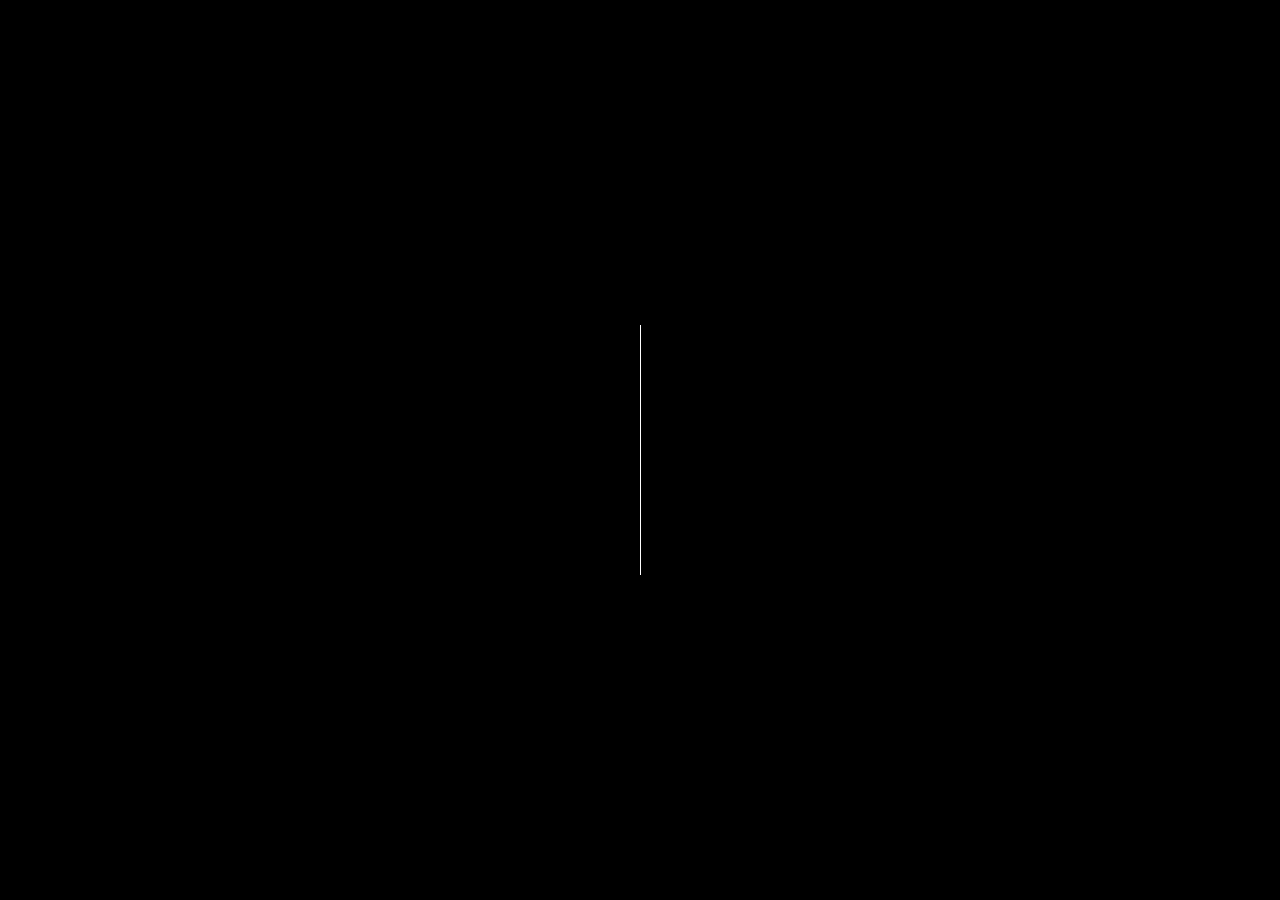
==== index.html @ 559d4266 "init" ====
<!DOCTYPE html>
<!--[if lt IE 7 ]><html class="ie ie6" lang="en"> <![endif]-->
<!--[if IE 7 ]><html class="ie ie7" lang="en"> <![endif]-->
<!--[if IE 8 ]><html class="ie ie8" lang="en"> <![endif]-->
<!--[if (gte IE 9)|!(IE)]><!--><html lang="en"> <!--<![endif]-->

<head>

<meta http-equiv="Content-Type" content="text/html; charset=utf-8" />

<meta name="description" content="Name of your web site">
<meta name="author" content="Marketify">

<meta name="viewport" content="width=device-width, initial-scale=1, maximum-scale=1">

<title>Tokyo | Home</title>

<!-- STYLES -->
<link href="https://fonts.googleapis.com/css2?family=Mulish:ital,wght@0,200;0,300;0,400;0,500;0,600;0,700;0,800;0,900;1,200;1,300;1,400;1,500;1,600;1,700;1,800;1,900&family=Poppins:ital,wght@0,300;0,400;0,500;0,600;0,700;0,800;0,900;1,300;1,400;1,500;1,600;1,700;1,800;1,900&display=swap" rel="stylesheet">
<link href="https://fonts.googleapis.com/css2?family=Montserrat:ital,wght@0,100;0,200;0,300;0,400;0,500;0,600;0,700;0,800;0,900;1,100;1,200;1,300;1,400;1,500;1,600;1,700;1,800;1,900&display=swap" rel="stylesheet">

<link rel="stylesheet" type="text/css" href="css/plugins.css" />
<link rel="stylesheet" type="text/css" href="css/style.css" />
<link rel="stylesheet" type="text/css" href="css/dark.css" />
<!--[if lt IE 9]> <script type="text/javascript" src="js/modernizr.custom.js"></script> <![endif]-->
<!-- /STYLES -->

</head>

<body> 
	
	<!-- PRELOADER -->
	<div id="preloader">
		<div class="loader_line"></div>
	</div>
	<!-- /PRELOADER -->
	
<!-- WRAPPER ALL -->
<div class="tokyo_tm_all_wrap" data-magic-cursor=""> <!-- If you want disable magic cursor add value "hide" -->	
	
	<!-- MODALBOX NEWS -->
	<div class="tokyo_tm_modalbox_news">
		<div class="box_inner">
			<div class="close">
				<a href="#"><img class="svg" src="img/svg/cancel.svg" alt="" /></a>
			</div>
			<div class="description_wrap scrollable"></div>
		</div>
	</div>
	<!-- /MODALBOX NEWS -->
	
	<!-- MODALBOX ABOUT -->
	<div class="tokyo_tm_modalbox_about">
		<div class="box_inner">
			<div class="close">
				<a href="#"><img class="svg" src="img/svg/cancel.svg" alt="" /></a>
			</div>
			<div class="description_wrap scrollable">
				<div class="my_box">
					<div class="left">
						<div class="about_title">
							<h3>Photography Skills</h3>
						</div>
						<div class="tokyo_progress">
							<div class="progress_inner" data-value="95">
								<span><span class="label">Wedding Photography</span><span class="number">95%</span></span>
								<div class="background"><div class="bar"><div class="bar_in"></div></div></div>
							</div>
							<div class="progress_inner" data-value="80" >
								<span><span class="label">Lifestyle Photography</span><span class="number">80%</span></span>
								<div class="background"><div class="bar"><div class="bar_in"></div></div></div>
							</div>
							<div class="progress_inner" data-value="90">
								<span><span class="label">Family Photography</span><span class="number">90%</span></span>
								<div class="background"><div class="bar"><div class="bar_in"></div></div></div>
							</div>
						</div>
					</div>
					<div class="right">
						<div class="about_title">
							<h3>Language Skills</h3>
						</div>
						<div class="tokyo_progress">
							<div class="progress_inner" data-value="95">
								<span><span class="label">English</span><span class="number">95%</span></span>
								<div class="background"><div class="bar"><div class="bar_in"></div></div></div>
							</div>
							<div class="progress_inner" data-value="90" >
								<span><span class="label">Japanese</span><span class="number">90%</span></span>
								<div class="background"><div class="bar"><div class="bar_in"></div></div></div>
							</div>
							<div class="progress_inner" data-value="85">
								<span><span class="label">Arabian</span><span class="number">85%</span></span>
								<div class="background"><div class="bar"><div class="bar_in"></div></div></div>
							</div>
						</div>
					</div>
				</div>
				<div class="counter">
					<div class="about_title">
						<h3>Fun Facts</h3>
					</div>
					<ul>
						<li>
							<div class="list_inner">
								<h3>777+</h3>
								<span>Projects Completed</span>
							</div>
						</li>
						<li>
							<div class="list_inner">
								<h3>3K</h3>
								<span>Happy Clients</span>
							</div>
						</li>
						<li>
							<div class="list_inner">
								<h3>9K+</h3>
								<span>Lines of Code</span>
							</div>
						</li>
					</ul>
				</div>
				<div class="partners">
					<div class="about_title">
						<h3>Our Partners</h3>
					</div>
					<ul class="owl-carousel">
						<li class="item"><a href="#"><img src="img/partners/1.png" alt="" /></a></li>
						<li class="item"><a href="#"><img src="img/partners/2.png" alt="" /></a></li>
						<li class="item"><a href="#"><img src="img/partners/3.png" alt="" /></a></li>
						<li class="item"><a href="#"><img src="img/partners/4.png" alt="" /></a></li>
						<li class="item"><a href="#"><img src="img/partners/5.png" alt="" /></a></li>
						<li class="item"><a href="#"><img src="img/partners/6.png" alt="" /></a></li>
						<li class="item"><a href="#"><img src="img/partners/7.png" alt="" /></a></li>
						<li class="item"><a href="#"><img src="img/partners/8.png" alt="" /></a></li>
					</ul>
				</div>
			</div>
		</div>
	</div>
	<!-- /MODALBOX ABOUT -->

	<!-- MOBILE MENU -->
	<div class="tokyo_tm_mobile_menu">
		<div class="menu_inner">
			<div class="logo">
				<img src="img/logo/dark.png" alt="" />
			</div>
			<div class="menu">
				<ul>
					<li><a href="#home"><img class="svg" src="img/svg/home-run.svg" alt="" /></a></li>
					<li><a href="#about"><img class="svg" src="img/svg/avatar.svg" alt="" /></a></li>
					<li><a href="#portfolio"><img class="svg" src="img/svg/briefcase.svg" alt="" /></a></li>
					<li><a href="#news"><img class="svg" src="img/svg/paper.svg" alt="" /></a></li>
					<li><a href="#contact"><img class="svg" src="img/svg/mail.svg" alt="" /></a></li>
				</ul>
			</div>
		</div>
	</div>
	<!-- /MOBILE MENU -->
	
	<!-- LEFTPART -->
	<div class="leftpart">
		<div class="leftpart_inner">
			<div class="logo">
				<a href="#"><img src="img/logo/dark.png" alt="" /></a>
			</div>
			<div class="menu">
				<ul>
					<li><a href="#home">Home</a></li>
					<li><a href="#about">About</a></li>
					<li><a href="#portfolio">Portfolio</a></li>
					<li><a href="#news">News</a></li>
					<li><a href="#contact">Contact</a></li>
				</ul>
			</div>
			<div class="copyright">
				<p>&copy; 2021 Joshua Marsh<br>Created by <a href="https://overstep.co" target="_blank">Overstep Co.</a></p>
			</div>
		</div>
	</div>
	<!-- /LEFTPART -->
	
	<!-- RIGHTPART -->
	<div class="rightpart">
		<div class="rightpart_in">
		
			<!-- HOME -->
			<div id="home" class="tokyo_tm_section active">
				<div class="container">
					<div class="tokyo_tm_home">
						<div class="home_content">
							<div class="avatar">
								<div class="image" data-img-url="img/portfolio/1.jpg"></div>
							</div>
							<div class="details">
								<h3 class="name">Joshua Marsh</h3>
								<p class="job">Leading a new generation of artists who push the boundaries of music theory...<br>'till it breaks.</p>
								<div class="social">
									<ul>
										<li><a href="#"><img class="svg" src="img/svg/social/facebook.svg" alt="" /></a></li>
										<li><a href="#"><img class="svg" src="img/svg/social/twitter.svg" alt="" /></a></li>
										<li><a href="https://www.instagram.com/joshuamarshmusic/"><img class="svg" src="img/svg/social/instagram.svg" alt="" /></a></li>
										<li><a href="#"><img class="svg" src="img/svg/social/tik-tok.svg"  alt="" /></a></li>
									</ul>
								</div>
							</div>
						</div>
					</div>
				</div>
			</div>
			<!-- /HOME -->

			<!-- ABOUT -->
			<div id="about" class="tokyo_tm_section">
				<div class="container">
					<div class="tokyo_tm_about">
						<div class="about_image">
							<img src="img/slider/1.jpg" alt="" />
						</div>
						<div class="description">
							<h3 class="name">Joshua Marsh - Musician</h3>
							<div class="description_inner">
								<div class="left">
									<p>Lorem ipsum dolor sit amet, consectetur adipiscing elit. Integer ultrices tellus sit amet dolor commodo, vel eleifend lorem finibus. Duis luctus efficitur diam, ut aliquam turpis euismod at. Curabitur cursus sem nulla, eu maximus sem tempus eu. Etiam elementum id diam in laoreet. Duis aliquam porttitor tellus.</p>
									<div class="tokyo_tm_button">
										<a href="#">Learn More</a>
									</div>
								</div>
								<div class="right">
									<ul>
										<li><p><span>Birthday:</span>02.24.2002</p></li>
										<li><p><span>Age:</span>19</p></li>
										<li><p><span>Email:</span><a href="mailto:jemarsh100@gmail.com">jemarsh100@gmail.com</a></p></li>
										<li><p><span>Phone:</span><a href="sms:6023886109">(602) 388 6109</a></p></li>
										<li><p><span>Location:</span>Phoenix, AZ</p></li>
									</ul>
								</div>
							</div>
						</div>
					</div>
				</div>	
			</div>
			<!-- /ABOUT -->

			<div class="tokyo_tm_portfolio_titles"></div>
			<!-- PORTFOLIO -->
			<div id="portfolio" class="tokyo_tm_section">
				<div class="container">
					<div class="tokyo_tm_portfolio">
						<div class="tokyo_tm_title">
							<div class="title_flex">
								<div class="left">
									<span>Portfolio</span>
									<h3>Creative Portfolio</h3>
								</div>
								<div class="portfolio_filter">
									<ul>
										<li><a href="#" class="current" data-filter="*">All</a></li>
										<li><a href="#" data-filter=".vimeo">Vimeo</a></li>
										<li><a href="#" data-filter=".youtube">Youtube</a></li>
										<li><a href="#" data-filter=".soundcloud">Soundcloud</a></li>
										<li><a href="#" data-filter=".image">Image</a></li>
									</ul>
								</div>
							</div>
						</div>
						<div class="list_wrapper">
							<ul class="portfolio_list gallery_zoom">
								<li class="vimeo">
									<div class="inner">
										<div class="entry tokyo_tm_portfolio_animation_wrap" data-title="Teresa Butler" data-category="Vimeo">
											<a class="popup-vimeo" href="https://vimeo.com/312334044">
												<img src="img/thumbs/3-4.jpg" alt="" />
												<div class="main_image" data-img-url="img/portfolio/1.jpg"></div>
											</a>
										</div>
									</div>
								</li>
								<li class="youtube">
									<div class="inner">
										<div class="entry tokyo_tm_portfolio_animation_wrap" data-title="Ashley Flores" data-category="Youtube">
											<a class="popup-youtube" href="https://www.youtube.com/watch?v=Amq-qlqbjYA">
												<img src="img/thumbs/3-4.jpg" alt="" />
												<div class="main_image" data-img-url="img/portfolio/2.jpg"></div>
											</a>
										</div>
									</div>
								</li>
								<li class="soundcloud">
									<div class="inner">
										<div class="entry tokyo_tm_portfolio_animation_wrap" data-title="Derek Smith" data-category="Soundcloud">
											<a class="soundcloude_link mfp-iframe audio" href="https://w.soundcloud.com/player/?url=https%3A//api.soundcloud.com/tracks/252739311&color=%23ff5500&auto_play=true&hide_related=false&show_comments=true&show_user=true&show_reposts=false&show_teaser=true&visual=true">
												<img src="img/thumbs/3-4.jpg" alt="" />
												<div class="main_image" data-img-url="img/portfolio/8.jpg"></div>
											</a>
										</div>
									</div>
								</li>
								<li class="image">
									<div class="inner">
										<div class="entry tokyo_tm_portfolio_animation_wrap" data-title="Gloria Jenkins" data-category="Image">
											<a class="zoom" href="img/portfolio/3.jpg">
												<img src="img/thumbs/3-4.jpg" alt="" />
												<div class="main_image" data-img-url="img/portfolio/3.jpg"></div>
											</a>
										</div>
									</div>
								</li>
								<li class="vimeo">
									<div class="inner">
										<div class="entry tokyo_tm_portfolio_animation_wrap" data-title="Gemma Sanders" data-category="Vimeo">
											<a class="popup-vimeo" href="https://vimeo.com/281498399">
												<img src="img/thumbs/3-4.jpg" alt="" />
												<div class="main_image" data-img-url="img/portfolio/4.jpg"></div>
											</a>
										</div>
									</div>
								</li>
								<li class="youtube">
									<div class="inner">
										<div class="entry tokyo_tm_portfolio_animation_wrap" data-title="Olive Tucker" data-category="Youtube">
											<a class="popup-youtube" href="https://www.youtube.com/watch?v=kJQP7kiw5Fk">
												<img src="img/thumbs/3-4.jpg" alt="" />
												<div class="main_image" data-img-url="img/portfolio/5.jpg"></div>
											</a>
										</div>
									</div>
								</li>
								<li class="soundcloud">
									<div class="inner">
										<div class="entry tokyo_tm_portfolio_animation_wrap" data-title="Kelly Lowrens" data-category="Soundcloud">
											<a class="soundcloude_link mfp-iframe audio" href="https://w.soundcloud.com/player/?url=https%3A//api.soundcloud.com/tracks/224072742&color=%23ff5500&auto_play=true&hide_related=false&show_comments=true&show_user=true&show_reposts=false&show_teaser=true&visual=true">
												<img src="img/thumbs/3-4.jpg" alt="" />
												<div class="main_image" data-img-url="img/portfolio/9.jpg"></div>
											</a>
										</div>
									</div>
								</li>
								<li class="image">
									<div class="inner">
										<div class="entry tokyo_tm_portfolio_animation_wrap" data-title="Hanna Rivera" data-category="image">
											<a class="zoom" href="img/portfolio/6.jpg">
												<img src="img/thumbs/3-4.jpg" alt="" />
												<div class="main_image" data-img-url="img/portfolio/6.jpg"></div>
											</a>
										</div>
									</div>
								</li>
							</ul>
						</div>
					</div>
				</div>	
			</div>
			<!-- /PORTFOLIO -->

			<!-- NEWS -->
			<div id="news" class="tokyo_tm_section">
				<div class="container">
					<div class="tokyo_tm_news">
						<div class="tokyo_tm_title">
							<div class="title_flex">
								<div class="left">
									<span>News</span>
									<h3>Latest News</h3>
								</div>
							</div>
						</div>
						<ul>
							<li>
								<div class="list_inner">
									<div class="image">
										<img src="img/thumbs/4-3.jpg" alt="" />
										<div class="main" data-img-url="img/news/1.jpg"></div>
										<a class="tokyo_tm_full_link" href="#"></a>
									</div>
									<div class="details">
										<h3 class="title"><a href="#">Format releases a new tool that enables direct video hosting</a></h3>
										<p class="date">By <a href="#">Alex Watson</a> <span>05 April 2021</span></p>
									</div>
									<div class="main_content">
										<div class="descriptions">
											<p class="bigger">Just because we can't get out and about like we normally would, doesn’t mean we have to stop taking pictures. There’s still plenty you can do, provided you're prepared to use some imagination. Here are a few ideas to keep you shooting until normal life resumes.</p>
											<p>Most photographers love to shoot the unusual, and you don’t get much more unusual than These Unprecedented Times. Right now everything counts as out of the ordinary. There are a number of remarkable things about these lockdown days that are worth photographing now so we can remember them when it is all over.</p>
											<p>Streets empty that are usually busy are remarkable and can evoke the sense of historical pictures from before the invention of the motorcar. Other things that are different at the moment will be queues to get into stores and the lines marked out on the floor to show how far apart we should be.</p>
											<div class="quotebox">
												<div class="icon">
													<img class="svg" src="img/svg/quote.svg" alt="" />
												</div>
												<p>Most photographers find it hard to see interesting pictures in places in which they are most familiar. A trip somewhere new seems always exactly what our photography needed, as shooting away from home consistently inspires us to new artistic heights.</p>
											</div>
											<p>Pretend everything is new and that you haven’t seen it before, and then you will be free to notice the leading lines, the places where one edge meets another in delightful geometric harmony, and how the ordinary things in the kitchen are transformed when the light is on or off.</p>
											<p>The trick here is to look slowly, and then look again. Take the time to look in detail and to look at the same thing from different angles, with different light, long lenses and wide lenses. Then move to the left a bit. You may never feel the need to leave the house again.</p>
										</div>
										<div class="news_share">
											<span>Share:</span>
											<ul>
												<li><a href="#"><img class="svg" src="img/svg/social/facebook.svg" alt="" /></a></li>
												<li><a href="#"><img class="svg" src="img/svg/social/twitter.svg" alt="" /></a></li>
												<li><a href="#"><img class="svg" src="img/svg/social/instagram.svg" alt="" /></a></li>
												<li><a href="#"><img class="svg" src="img/svg/social/dribbble.svg" alt="" /></a></li>
												<li><a href="#"><img class="svg" src="img/svg/social/tik-tok.svg"  alt="" /></a></li>
											</ul>
										</div>
									</div>
								</div>
							</li>
							<li>
								<div class="list_inner">
									<div class="image">
										<img src="img/thumbs/4-3.jpg" alt="" />
										<div class="main" data-img-url="img/news/2.jpg"></div>
										<a class="tokyo_tm_full_link" href="#"></a>
									</div>
									<div class="details">
										<h3 class="title"><a href="#">Sony announced two new full frame cameras with zero fanfare</a></h3>
										<p class="date">By <a href="#">Brook Kennedy</a> <span>22 March 2021</span></p>
									</div>
									<div class="main_content">
										<div class="descriptions">
											<p class="bigger">Just because we can't get out and about like we normally would, doesn’t mean we have to stop taking pictures. There’s still plenty you can do, provided you're prepared to use some imagination. Here are a few ideas to keep you shooting until normal life resumes.</p>
											<p>Most photographers love to shoot the unusual, and you don’t get much more unusual than These Unprecedented Times. Right now everything counts as out of the ordinary. There are a number of remarkable things about these lockdown days that are worth photographing now so we can remember them when it is all over.</p>
											<p>Streets empty that are usually busy are remarkable and can evoke the sense of historical pictures from before the invention of the motorcar. Other things that are different at the moment will be queues to get into stores and the lines marked out on the floor to show how far apart we should be.</p>
											<div class="quotebox">
												<div class="icon">
													<img class="svg" src="img/svg/quote.svg" alt="" />
												</div>
												<p>Most photographers find it hard to see interesting pictures in places in which they are most familiar. A trip somewhere new seems always exactly what our photography needed, as shooting away from home consistently inspires us to new artistic heights.</p>
											</div>
											<p>Pretend everything is new and that you haven’t seen it before, and then you will be free to notice the leading lines, the places where one edge meets another in delightful geometric harmony, and how the ordinary things in the kitchen are transformed when the light is on or off.</p>
											<p>The trick here is to look slowly, and then look again. Take the time to look in detail and to look at the same thing from different angles, with different light, long lenses and wide lenses. Then move to the left a bit. You may never feel the need to leave the house again.</p>
										</div>
										<div class="news_share">
											<span>Share:</span>
											<ul>
												<li><a href="#"><img class="svg" src="img/svg/social/facebook.svg" alt="" /></a></li>
												<li><a href="#"><img class="svg" src="img/svg/social/twitter.svg" alt="" /></a></li>
												<li><a href="#"><img class="svg" src="img/svg/social/instagram.svg" alt="" /></a></li>
												<li><a href="#"><img class="svg" src="img/svg/social/dribbble.svg" alt="" /></a></li>
												<li><a href="#"><img class="svg" src="img/svg/social/tik-tok.svg"  alt="" /></a></li>
											</ul>
										</div>
									</div>
								</div>
							</li>
							<li>
								<div class="list_inner">
									<div class="image">
										<img src="img/thumbs/4-3.jpg" alt="" />
										<div class="main" data-img-url="img/news/3.jpg"></div>
										<a class="tokyo_tm_full_link" href="#"></a>
									</div>
									<div class="details">
										<h3 class="title"><a href="#">Why every photographer should shoot film, even in 2021</a></h3>
										<p class="date">By <a href="#">Paola Atkins</a> <span>15 Feb 2021</span></p>
									</div>
									<div class="main_content">
										<div class="descriptions">
											<p class="bigger">Just because we can't get out and about like we normally would, doesn’t mean we have to stop taking pictures. There’s still plenty you can do, provided you're prepared to use some imagination. Here are a few ideas to keep you shooting until normal life resumes.</p>
											<p>Most photographers love to shoot the unusual, and you don’t get much more unusual than These Unprecedented Times. Right now everything counts as out of the ordinary. There are a number of remarkable things about these lockdown days that are worth photographing now so we can remember them when it is all over.</p>
											<p>Streets empty that are usually busy are remarkable and can evoke the sense of historical pictures from before the invention of the motorcar. Other things that are different at the moment will be queues to get into stores and the lines marked out on the floor to show how far apart we should be.</p>
											<div class="quotebox">
												<div class="icon">
													<img class="svg" src="img/svg/quote.svg" alt="" />
												</div>
												<p>Most photographers find it hard to see interesting pictures in places in which they are most familiar. A trip somewhere new seems always exactly what our photography needed, as shooting away from home consistently inspires us to new artistic heights.</p>
											</div>
											<p>Pretend everything is new and that you haven’t seen it before, and then you will be free to notice the leading lines, the places where one edge meets another in delightful geometric harmony, and how the ordinary things in the kitchen are transformed when the light is on or off.</p>
											<p>The trick here is to look slowly, and then look again. Take the time to look in detail and to look at the same thing from different angles, with different light, long lenses and wide lenses. Then move to the left a bit. You may never feel the need to leave the house again.</p>
										</div>
										<div class="news_share">
											<span>Share:</span>
											<ul>
												<li><a href="#"><img class="svg" src="img/svg/social/facebook.svg" alt="" /></a></li>
												<li><a href="#"><img class="svg" src="img/svg/social/twitter.svg" alt="" /></a></li>
												<li><a href="#"><img class="svg" src="img/svg/social/instagram.svg" alt="" /></a></li>
												<li><a href="#"><img class="svg" src="img/svg/social/dribbble.svg" alt="" /></a></li>
												<li><a href="#"><img class="svg" src="img/svg/social/tik-tok.svg"  alt="" /></a></li>
											</ul>
										</div>
									</div>
								</div>
							</li>
							<li>
								<div class="list_inner">
									<div class="image">
										<img src="img/thumbs/4-3.jpg" alt="" />
										<div class="main" data-img-url="img/news/4.jpg"></div>
										<a class="tokyo_tm_full_link" href="#"></a>
									</div>
									<div class="details">
										<h3 class="title"><a href="#">Stay creative in lockdown with these fun photo projects</a></h3>
										<p class="date">By <a href="#">Kevin Stone</a> <span>22 Jan 2021</span></p>
									</div>
									<div class="main_content">
										<div class="descriptions">
											<p class="bigger">Just because we can't get out and about like we normally would, doesn’t mean we have to stop taking pictures. There’s still plenty you can do, provided you're prepared to use some imagination. Here are a few ideas to keep you shooting until normal life resumes.</p>
											<p>Most photographers love to shoot the unusual, and you don’t get much more unusual than These Unprecedented Times. Right now everything counts as out of the ordinary. There are a number of remarkable things about these lockdown days that are worth photographing now so we can remember them when it is all over.</p>
											<p>Streets empty that are usually busy are remarkable and can evoke the sense of historical pictures from before the invention of the motorcar. Other things that are different at the moment will be queues to get into stores and the lines marked out on the floor to show how far apart we should be.</p>
											<div class="quotebox">
												<div class="icon">
													<img class="svg" src="img/svg/quote.svg" alt="" />
												</div>
												<p>Most photographers find it hard to see interesting pictures in places in which they are most familiar. A trip somewhere new seems always exactly what our photography needed, as shooting away from home consistently inspires us to new artistic heights.</p>
											</div>
											<p>Pretend everything is new and that you haven’t seen it before, and then you will be free to notice the leading lines, the places where one edge meets another in delightful geometric harmony, and how the ordinary things in the kitchen are transformed when the light is on or off.</p>
											<p>The trick here is to look slowly, and then look again. Take the time to look in detail and to look at the same thing from different angles, with different light, long lenses and wide lenses. Then move to the left a bit. You may never feel the need to leave the house again.</p>
										</div>
										<div class="news_share">
											<span>Share:</span>
											<ul>
												<li><a href="#"><img class="svg" src="img/svg/social/facebook.svg" alt="" /></a></li>
												<li><a href="#"><img class="svg" src="img/svg/social/twitter.svg" alt="" /></a></li>
												<li><a href="#"><img class="svg" src="img/svg/social/instagram.svg" alt="" /></a></li>
												<li><a href="#"><img class="svg" src="img/svg/social/dribbble.svg" alt="" /></a></li>
												<li><a href="#"><img class="svg" src="img/svg/social/tik-tok.svg"  alt="" /></a></li>
											</ul>
										</div>
									</div>
								</div>
							</li>
						</ul>
					</div>
				</div>	
			</div>
			<!-- /NEWS -->

			<!-- CONTACT -->
			<div id="contact" class="tokyo_tm_section">
				<div class="container">
					<div class="tokyo_tm_contact">
						<div class="tokyo_tm_title">
							<div class="title_flex">
								<div class="left">
									<span>Contact</span>
									<h3>Get in Touch</h3>
								</div>
							</div>
						<p>Something about why they want to contact you. are they fans? clients? who knowwss.</p>
					</div>
						<!-- <div class="map_wrap">
							<div class="map" id="ieatmaps"></div>
						</div> -->
						<div class="fields">
							<form action="/" method="post" class="contact_form" id="contact_form" autocomplete="off">
								<div class="returnmessage" data-success="Your message has been received, We will contact you soon."></div>
								<div class="empty_notice"><span>Please Fill Required Fields</span></div>
								<div class="first">
									<ul>
										<li>
											<input id="name" type="text" placeholder="Name">
										</li>
										<li>
											<input id="email" type="text" placeholder="Email">
										</li>
									</ul>
								</div>
								<div class="last">
									<textarea id="message" placeholder="Message"></textarea>
								</div>
								<div class="tokyo_tm_button" data-position="left">
									<a id="send_message" href="#">
										<span>Send Message</span>
									</a>
								</div>

								<!-- If you want to change mail address to yours, please open modal.php and go to line 4 -->

							</form>
						</div>
					</div>
				</div>	
			</div>
			<!-- /CONTACT -->
		
		</div>
	</div>
	<!-- /RIGHTPART -->
		
	<!-- CURSOR -->
	<div class="mouse-cursor cursor-outer"></div>
    <div class="mouse-cursor cursor-inner"></div>
	<!-- /CURSOR -->
	
</div>
<!-- / WRAPPER ALL -->
	
<!-- SCRIPTS -->
<script src="js/jquery.js"></script>
<!--[if lt IE 10]> <script type="text/javascript" src="js/ie8.js"></script> <![endif]-->	
<script src="js/plugins.js"></script>
<script src="js/init.js"></script>
<!-- <script async defer src="https://maps.googleapis.com/maps/api/js?key=AIzaSyA5bpEs3xlB8vhxNFErwoo3MXR64uavf6Y&callback=initMap"></script> -->
<!-- /SCRIPTS -->

</body>
</html>
---- css/plugins.css ----
/*
This file is made by Marketify (2021)

01) BASE
02) FORM ELEMENTS
03) FONTELLO
04) SKELETON OR GRID
05) ANIMATION


*/

/*------------------------------------------------------------------*/ 
/*	BASE
/*------------------------------------------------------------------*/

html,body,div,span,applet,object,iframe,h1,h2,h3,h4,h5,h6,p,blockquote,pre,a,abbr,acronym,address,big,cite,code,del,dfn,em,font,ins,kbd,q,s,samp,small,strike,strong,sub,sup,tt,var,b,u,i,center,dl,dt,dd,ol,ul,li,fieldset,form,label,legend,table,caption,tbody,tfoot,thead,tr,th,td
	{
	background: transparent;
	border: 0;
	margin: 0;
	padding: 0;
	vertical-align: baseline;
	outline: none;
}

article, aside, details, figcaption, figure, footer, header, hgroup, nav, section {
    display: block;
}

blockquote {
	quotes: none;
}

blockquote:before,blockquote:after {
	content: '';
	content: none;
}
ul, ol{
	margin:0px;	
}
ul li, ol li{
	margin:0px;
}
img{
	vertical-align:middle;
	max-width:100%;
}
iframe{
	max-width:100%;
}
del {
	text-decoration: line-through;
}
a, i{
	border:none;
}
a:hover{text-decoration:none;}

/*------------------------------------------------------------------*/ 
/*	FORM ELEMENTS
/*------------------------------------------------------------------*/

textarea{
	border-radius:0;
	font-size:13px;
	resize:vertical;
	font-family:"Poppins";
	letter-spacing: 1.2px !important;
	
	-webkit-box-sizing: border-box; /* Safari/Chrome, other WebKit */
	-moz-box-sizing: border-box;    /* Firefox, other Gecko */
	-ms-box-sizing: border-box;     /* IE 10 + */
	box-sizing: border-box;         /* Opera/IE 8+ */
	
	line-height:1.4;
	padding:10px!important;
	width:100%;
	border:1px solid #eee;
	
	-webkit-transition: all .3s ease;
	   -moz-transition: all .3s ease;
	    -ms-transition: all .3s ease;
	     -o-transition: all .3s ease;
	        transition: all .3s ease;
}
input[type="text"],
input[type="password"],
input[type="datetime"],
input[type="datetime-local"],
input[type="date"],
input[type="month"],
input[type="time"],
input[type="week"],
input[type="number"],
input[type="email"],
input[type="url"],
input[type="search"],
input[type="tel"],
input[type="color"],
.uneditable-input {
	border-radius:0;
	font-size:13px;
	min-width:auto;
	letter-spacing:1.4px;
	
	-webkit-box-sizing: border-box; /* Safari/Chrome, other WebKit */
	-moz-box-sizing: border-box;    /* Firefox, other Gecko */
	-ms-box-sizing: border-box;     /* IE 10 + */
	box-sizing: border-box;         /* Opera/IE 8+ */
	
	font-family:"Poppins";
	
	line-height:1.6;
	padding:10px!important;
	height:44px;
	vertical-align:middle;
	border:1px solid #eee;
	
	-webkit-transition: all .3s ease;
	   -moz-transition: all .3s ease;
	    -ms-transition: all .3s ease;
	     -o-transition: all .3s ease;
	        transition: all .3s ease;
}

textarea:focus,
input[type="text"]:focus,
input[type="password"]:focus,
input[type="datetime"]:focus,
input[type="datetime-local"]:focus,
input[type="date"]:focus,
input[type="month"]:focus,
input[type="time"]:focus,
input[type="week"]:focus,
input[type="number"]:focus,
input[type="email"]:focus,
input[type="url"]:focus,
input[type="search"]:focus,
input[type="tel"]:focus,
input[type="color"]:focus,
.uneditable-input:focus {
	border-color:#ccc;
	background:#eee;
}

input[type="submit"]{
	padding: 13px 15px;
	height: 40px;
	line-height: 1;
	text-transform: uppercase;
	font-size: 13px;
	font-weight: 600;
	text-decoration: none;
	letter-spacing: 0.5px;
	border:none;
	cursor:pointer;
	color: #FFF;
	background:#777;
	
	-webkit-transition: all .3s ease;
	   -moz-transition: all .3s ease;
	    -ms-transition: all .3s ease;
	     -o-transition: all .3s ease;
	        transition: all .3s ease;
}
input[type="submit"]:hover{
	background:#444;
}
select{
	padding:8px;
	border:2px solid #eee;
}
input[type="button"]{
	cursor:pointer;
	-webkit-transition: all .3s ease;
	   -moz-transition: all .3s ease;
	    -ms-transition: all .3s ease;
	     -o-transition: all .3s ease;
	        transition: all .3s ease;
}

/*------------------------------------------------------------------*/ 
/*	03) FONTELLO
/*------------------------------------------------------------------*/

@font-face {
  font-family: 'xcon';
  src: url('font/xcon.eot?4965248');
  src: url('font/xcon.eot?4965248#iefix') format('embedded-opentype'),
       url('font/xcon.woff2?4965248') format('woff2'),
       url('font/xcon.woff?4965248') format('woff'),
       url('font/xcon.ttf?4965248') format('truetype'),
       url('font/xcon.svg?4965248#xcon') format('svg');
  font-weight: normal;
  font-style: normal;
}
/* Chrome hack: SVG is rendered more smooth in Windozze. 100% magic, uncomment if you need it. */
/* Note, that will break hinting! In other OS-es font will be not as sharp as it could be */
/*
@media screen and (-webkit-min-device-pixel-ratio:0) {
  @font-face {
    font-family: 'xcon';
    src: url('../font/xcon.svg?4965248#xcon') format('svg');
  }
}
*/
 
 [class^="xcon-"]:before, [class*=" xcon-"]:before {
  font-family: "xcon";
  font-style: normal;
  font-weight: normal;
  speak: none;
 
  display: inline-block;
  text-decoration: inherit;
  width: 1em;
  margin-right: .2em;
  text-align: center;
  /* opacity: .8; */
 
  /* For safety - reset parent styles, that can break glyph codes*/
  font-variant: normal;
  text-transform: none;
 
  /* fix buttons height, for twitter bootstrap */
  line-height: 1em;
 
  /* Animation center compensation - margins should be symmetric */
  /* remove if not needed */
  margin-left: .2em;
 
  /* you can be more comfortable with increased icons size */
  /* font-size: 120%; */
 
  /* Font smoothing. That was taken from TWBS */
  -webkit-font-smoothing: antialiased;
  -moz-osx-font-smoothing: grayscale;
 
  /* Uncomment for 3D effect */
  /* text-shadow: 1px 1px 1px rgba(127, 127, 127, 0.3); */
}
 
.xcon-phone:before { content: '\e800'; } /* '' */
.xcon-mail:before { content: '\e801'; } /* '' */
.xcon-globe:before { content: '\e802'; } /* '' */
.xcon-glass:before { content: '\e803'; } /* '' */
.xcon-music:before { content: '\e804'; } /* '' */
.xcon-search:before { content: '\e805'; } /* '' */
.xcon-star:before { content: '\e806'; } /* '' */
.xcon-star-empty:before { content: '\e807'; } /* '' */
.xcon-heart:before { content: '\e808'; } /* '' */
.xcon-cancel-circled:before { content: '\e809'; } /* '' */
.xcon-ok:before { content: '\e80a'; } /* '' */
.xcon-bookmark:before { content: '\e80b'; } /* '' */
.xcon-thumbs-up:before { content: '\e80c'; } /* '' */
.xcon-thumbs-down:before { content: '\e80d'; } /* '' */
.xcon-download:before { content: '\e80e'; } /* '' */
.xcon-upload:before { content: '\e80f'; } /* '' */
.xcon-lock-open:before { content: '\e810'; } /* '' */
.xcon-lock:before { content: '\e811'; } /* '' */
.xcon-bell:before { content: '\e812'; } /* '' */
.xcon-location:before { content: '\e813'; } /* '' */
.xcon-attention:before { content: '\e814'; } /* '' */
.xcon-cog:before { content: '\e815'; } /* '' */
.xcon-resize-full:before { content: '\e816'; } /* '' */
.xcon-resize-small:before { content: '\e817'; } /* '' */
.xcon-resize-horizontal:before { content: '\e818'; } /* '' */
.xcon-resize-vertical:before { content: '\e819'; } /* '' */
.xcon-basket:before { content: '\e81a'; } /* '' */
.xcon-calendar:before { content: '\e81b'; } /* '' */
.xcon-wrench:before { content: '\e81c'; } /* '' */
.xcon-folder:before { content: '\e81d'; } /* '' */
.xcon-folder-open:before { content: '\e81e'; } /* '' */
.xcon-volume-off:before { content: '\e81f'; } /* '' */
.xcon-volume-up:before { content: '\e820'; } /* '' */
.xcon-volume-down:before { content: '\e821'; } /* '' */
.xcon-clock:before { content: '\e822'; } /* '' */
.xcon-zoom-out:before { content: '\e823'; } /* '' */
.xcon-zoom-in:before { content: '\e824'; } /* '' */
.xcon-down-dir:before { content: '\e825'; } /* '' */
.xcon-up-dir:before { content: '\e826'; } /* '' */
.xcon-left-dir:before { content: '\e827'; } /* '' */
.xcon-right-dir:before { content: '\e828'; } /* '' */
.xcon-down-open:before { content: '\e829'; } /* '' */
.xcon-left-open:before { content: '\e82a'; } /* '' */

.xcon-right-open:before { content: '\e82b'; } /* '' */
.xcon-up-open:before { content: '\e82c'; } /* '' */
.xcon-down-big:before { content: '\e82d'; } /* '' */
.xcon-left-big:before { content: '\e82e'; } /* '' */
.xcon-right-big:before { content: '\e82f'; } /* '' */
.xcon-up-big:before { content: '\e830'; } /* '' */
.xcon-play:before { content: '\e831'; } /* '' */
.xcon-spin3:before { content: '\e832'; } /* '' */
.xcon-play-circled2:before { content: '\e833'; } /* '' */
.xcon-pause:before { content: '\e834'; } /* '' */
.xcon-to-end:before { content: '\e835'; } /* '' */
.xcon-to-end-alt:before { content: '\e836'; } /* '' */
.xcon-to-start:before { content: '\e837'; } /* '' */
.xcon-flash:before { content: '\e838'; } /* '' */
.xcon-to-start-alt:before { content: '\e839'; } /* '' */
.xcon-fast-fw:before { content: '\e83a'; } /* '' */
.xcon-fast-bw:before { content: '\e83b'; } /* '' */
.xcon-off:before { content: '\e83c'; } /* '' */
.xcon-check:before { content: '\e83d'; } /* '' */
.xcon-comment:before { content: '\e83e'; } /* '' */
.xcon-chat:before { content: '\e83f'; } /* '' */
.xcon-forward:before { content: '\e840'; } /* '' */
.xcon-eye:before { content: '\e841'; } /* '' */
.xcon-eye-off:before { content: '\e842'; } /* '' */
.xcon-star-half:before { content: '\e843'; } /* '' */
.xcon-heart-empty:before { content: '\e844'; } /* '' */
.xcon-camera:before { content: '\e845'; } /* '' */
.xcon-videocam:before { content: '\e846'; } /* '' */
.xcon-picture:before { content: '\e847'; } /* '' */
.xcon-camera-alt:before { content: '\e848'; } /* '' */
.xcon-video:before { content: '\e849'; } /* '' */
.xcon-home:before { content: '\e84a'; } /* '' */
.xcon-pencil:before { content: '\e84b'; } /* '' */
.xcon-trash-empty:before { content: '\e84c'; } /* '' */
.xcon-camera-1:before { content: '\e84d'; } /* '' */
.xcon-move:before { content: '\f047'; } /* '' */
.xcon-bookmark-empty:before { content: '\f097'; } /* '' */
.xcon-twitter:before { content: '\f099'; } /* '' */
.xcon-facebook:before { content: '\f09a'; } /* '' */
.xcon-rss:before { content: '\f09e'; } /* '' */
.xcon-resize-full-alt:before { content: '\f0b2'; } /* '' */
.xcon-gplus:before { content: '\f0d5'; } /* '' */
.xcon-sort-down:before { content: '\f0dd'; } /* '' */
.xcon-sort-up:before { content: '\f0de'; } /* '' */
.xcon-mail-alt:before { content: '\f0e0'; } /* '' */
.xcon-linkedin:before { content: '\f0e1'; } /* '' */
.xcon-comment-empty:before { content: '\f0e5'; } /* '' */
.xcon-chat-empty:before { content: '\f0e6'; } /* '' */
.xcon-bell-alt:before { content: '\f0f3'; } /* '' */
.xcon-angle-double-left:before { content: '\f100'; } /* '' */
.xcon-angle-double-right:before { content: '\f101'; } /* '' */
.xcon-angle-double-up:before { content: '\f102'; } /* '' */
.xcon-angle-double-down:before { content: '\f103'; } /* '' */
.xcon-angle-left:before { content: '\f104'; } /* '' */
.xcon-angle-right:before { content: '\f105'; } /* '' */
.xcon-angle-up:before { content: '\f106'; } /* '' */
.xcon-angle-down:before { content: '\f107'; } /* '' */
.xcon-desktop:before { content: '\f108'; } /* '' */
.xcon-laptop:before { content: '\f109'; } /* '' */
.xcon-tablet:before { content: '\f10a'; } /* '' */
.xcon-mobile:before { content: '\f10b'; } /* '' */
.xcon-quote-left:before { content: '\f10d'; } /* '' */
.xcon-reply:before { content: '\f112'; } /* '' */
.xcon-folder-empty:before { content: '\f114'; } /* '' */
.xcon-folder-open-empty:before { content: '\f115'; } /* '' */
.xcon-reply-all:before { content: '\f122'; } /* '' */
.xcon-star-half-alt:before { content: '\f123'; } /* '' */
.xcon-direction:before { content: '\f124'; } /* '' */
.xcon-attention-alt:before { content: '\f12a'; } /* '' */
.xcon-mic:before { content: '\f130'; } /* '' */
.xcon-mute:before { content: '\f131'; } /* '' */
.xcon-play-circled:before { content: '\f144'; } /* '' */
.xcon-ok-squared:before { content: '\f14a'; } /* '' */
.xcon-euro:before { content: '\f153'; } /* '' */
.xcon-pound:before { content: '\f154'; } /* '' */
.xcon-dollar:before { content: '\f155'; } /* '' */
.xcon-thumbs-up-alt:before { content: '\f164'; } /* '' */
.xcon-thumbs-down-alt:before { content: '\f165'; } /* '' */
.xcon-youtube-play:before { content: '\f16a'; } /* '' */
.xcon-instagram:before { content: '\f16d'; } /* '' */
.xcon-tumblr:before { content: '\f173'; } /* '' */
.xcon-down:before { content: '\f175'; } /* '' */
.xcon-up:before { content: '\f176'; } /* '' */
.xcon-left:before { content: '\f177'; } /* '' */
.xcon-right:before { content: '\f178'; } /* '' */
.xcon-apple:before { content: '\f179'; } /* '' */
.xcon-dribbble:before { content: '\f17d'; } /* '' */
.xcon-vkontakte:before { content: '\f189'; } /* '' */
.xcon-mail-squared:before { content: '\f199'; } /* '' */
.xcon-google:before { content: '\f1a0'; } /* '' */
.xcon-behance:before { content: '\f1b4'; } /* '' */
.xcon-paper-plane:before { content: '\f1d8'; } /* '' */
.xcon-paper-plane-empty:before { content: '\f1d9'; } /* '' */
.xcon-share:before { content: '\f1e0'; } /* '' */
.xcon-share-squared:before { content: '\f1e1'; } /* '' */
.xcon-cc-visa:before { content: '\f1f0'; } /* '' */
.xcon-cc-mastercard:before { content: '\f1f1'; } /* '' */
.xcon-cc-discover:before { content: '\f1f2'; } /* '' */
.xcon-cc-amex:before { content: '\f1f3'; } /* '' */
.xcon-cc-paypal:before { content: '\f1f4'; } /* '' */
.xcon-cc-stripe:before { content: '\f1f5'; } /* '' */
.xcon-bell-off:before { content: '\f1f6'; } /* '' */
.xcon-bell-off-empty:before { content: '\f1f7'; } /* '' */
.xcon-toggle-off:before { content: '\f204'; } /* '' */
.xcon-toggle-on:before { content: '\f205'; } /* '' */
.xcon-pinterest:before { content: '\f231'; } /* '' */
.xcon-hourglass-o:before { content: '\f250'; } /* '' */
.xcon-trademark:before { content: '\f25c'; } /* '' */
.xcon-registered:before { content: '\f25d'; } /* '' */
.xcon-odnoklassniki:before { content: '\f263'; } /* '' */
.xcon-safari:before { content: '\f267'; } /* '' */
.xcon-chrome:before { content: '\f268'; } /* '' */
.xcon-firefox:before { content: '\f269'; } /* '' */
.xcon-opera:before { content: '\f26a'; } /* '' */
.xcon-internet-explorer:before { content: '\f26b'; } /* '' */
.xcon-vimeo:before { content: '\f27d'; } /* '' */


/*------------------------------------------------------------------*/ 
/*	MAGNIFIC POPUP
/*------------------------------------------------------------------*/

.mfp-bg,.mfp-wrap{position:fixed;left:0;top:0}.mfp-bg,.mfp-container,.mfp-wrap{height:100%;width:100%}.mfp-arrow:after,.mfp-arrow:before,.mfp-container:before,.mfp-figure:after{content:''}.mfp-bg{z-index:1042;overflow:hidden;background:#0b0b0b;opacity:.8}.mfp-wrap{z-index:1043;outline:0!important;-webkit-backface-visibility:hidden}.mfp-container{text-align:center;position:absolute;left:0;top:0;padding:0 8px;box-sizing:border-box}.mfp-container:before{display:inline-block;height:100%;vertical-align:middle}.mfp-align-top .mfp-container:before{display:none}.mfp-content{position:relative;display:inline-block;vertical-align:middle;margin:0 auto;text-align:left;z-index:1045}.mfp-ajax-holder .mfp-content,.mfp-inline-holder .mfp-content{width:100%;cursor:auto}.mfp-ajax-cur{cursor:progress}.mfp-zoom-out-cur,.mfp-zoom-out-cur .mfp-image-holder .mfp-close{cursor:-moz-zoom-out;cursor:-webkit-zoom-out;cursor:zoom-out}.mfp-zoom{cursor:pointer;cursor:-webkit-zoom-in;cursor:-moz-zoom-in;cursor:zoom-in}.mfp-auto-cursor .mfp-content{cursor:auto}.mfp-arrow,.mfp-close,.mfp-counter,.mfp-preloader{-webkit-user-select:none;-moz-user-select:none;user-select:none}.mfp-loading.mfp-figure{display:none}.mfp-hide{display:none!important}.mfp-preloader{color:#CCC;position:absolute;top:50%;width:auto;text-align:center;margin-top:-.8em;left:8px;right:8px;z-index:1044}.mfp-preloader a{color:#CCC}.mfp-close,.mfp-preloader a:hover{color:#FFF}.mfp-s-error .mfp-content,.mfp-s-ready .mfp-preloader{display:none}button.mfp-arrow,button.mfp-close{overflow:visible;cursor:pointer;background:0 0;border:0;-webkit-appearance:none;display:block;outline:0;padding:0;z-index:1046;box-shadow:none;touch-action:manipulation}.mfp-figure:after,.mfp-iframe-scaler iframe{box-shadow:0 0 8px rgba(0,0,0,.6);position:absolute;left:0}button::-moz-focus-inner{padding:0;border:0}.mfp-close{width:44px;height:44px;line-height:44px;position:absolute;right:0;top:0;text-decoration:none;text-align:center;opacity:.65;padding:0 0 18px 10px;font-style:normal;font-size:28px;font-family:Arial,Baskerville,monospace}.mfp-close:focus,.mfp-close:hover{opacity:1}.mfp-close:active{top:1px}.mfp-close-btn-in .mfp-close{color:#333}.mfp-iframe-holder .mfp-close,.mfp-image-holder .mfp-close{color:#FFF;right:-6px;text-align:right;padding-right:6px;width:100%}.mfp-counter{position:absolute;top:0;right:0;color:#CCC;font-size:12px;line-height:18px;white-space:nowrap}.mfp-figure,img.mfp-img{line-height:0}.mfp-arrow{position:absolute;opacity:.65;margin:-55px 0 0;top:50%;padding:0;width:90px;height:110px;-webkit-tap-highlight-color:transparent}.mfp-arrow:active{margin-top:-54px}.mfp-arrow:focus,.mfp-arrow:hover{opacity:1}.mfp-arrow:after,.mfp-arrow:before{display:block;width:0;height:0;position:absolute;left:0;top:0;margin-top:35px;margin-left:35px;border:inset transparent}.mfp-arrow:after{border-top-width:13px;border-bottom-width:13px;top:8px}.mfp-arrow:before{border-top-width:21px;border-bottom-width:21px;opacity:.7}.mfp-arrow-left{left:0}.mfp-arrow-left:after{border-right:17px solid #FFF;margin-left:31px}.mfp-arrow-left:before{margin-left:25px;border-right:27px solid #3F3F3F}.mfp-arrow-right{right:0}.mfp-arrow-right:after{border-left:17px solid #FFF;margin-left:39px}.mfp-arrow-right:before{border-left:27px solid #3F3F3F}.mfp-iframe-holder{padding-top:40px;padding-bottom:40px}.mfp-iframe-holder .mfp-content{line-height:0;width:100%;max-width:900px}.mfp-image-holder .mfp-content,img.mfp-img{max-width:100%}.mfp-iframe-holder .mfp-close{top:-40px}.mfp-iframe-scaler{width:100%;height:0;overflow:hidden;padding-top:56.25%}.mfp-iframe-scaler iframe{display:block;top:0;width:100%;height:100%;background:#000}.mfp-figure:after,img.mfp-img{width:auto;height:auto;display:block}img.mfp-img{box-sizing:border-box;padding:40px 0;margin:0 auto}.mfp-figure:after{top:40px;bottom:40px;right:0;z-index:-1;background:#444}.mfp-figure small{color:#BDBDBD;display:block;font-size:12px;line-height:14px}.mfp-figure figure{margin:0}.mfp-bottom-bar{margin-top:-36px;position:absolute;top:100%;left:0;width:100%;cursor:auto}.mfp-title{text-align:left;line-height:18px;color:#F3F3F3;word-wrap:break-word;padding-right:36px}.mfp-gallery .mfp-image-holder .mfp-figure{cursor:pointer}@media screen and (max-width:800px) and (orientation:landscape),screen and (max-height:300px){.mfp-img-mobile .mfp-image-holder{padding-left:0;padding-right:0}.mfp-img-mobile img.mfp-img{padding:0}.mfp-img-mobile .mfp-figure:after{top:0;bottom:0}.mfp-img-mobile .mfp-figure small{display:inline;margin-left:5px}.mfp-img-mobile .mfp-bottom-bar{background:rgba(0,0,0,.6);bottom:0;margin:0;top:auto;padding:3px 5px;position:fixed;box-sizing:border-box}.mfp-img-mobile .mfp-bottom-bar:empty{padding:0}.mfp-img-mobile .mfp-counter{right:5px;top:3px}.mfp-img-mobile .mfp-close{top:0;right:0;width:35px;height:35px;line-height:35px;background:rgba(0,0,0,.6);position:fixed;text-align:center;padding:0}}@media all and (max-width:900px){.mfp-arrow{-webkit-transform:scale(.75);transform:scale(.75)}.mfp-arrow-left{-webkit-transform-origin:0;transform-origin:0}.mfp-arrow-right{-webkit-transform-origin:100%;transform-origin:100%}.mfp-container{padding-left:6px;padding-right:6px}}



/*------------------------------------------------------------------*/ 
/*	ANIMATION
/*------------------------------------------------------------------*/

/*!
 * animate.css -http://daneden.me/animate
 * Version - 3.5.2
 * Licensed under the MIT license - http://opensource.org/licenses/MIT
 *
 * Copyright (c) 2017 Daniel Eden
 */

.animated {
  animation-duration: 1s;
  animation-fill-mode: both;
}

.animated.infinite {
  animation-iteration-count: infinite;
}

.animated.hinge {
  animation-duration: 2s;
}

.animated.flipOutX,
.animated.flipOutY,
.animated.bounceIn,
.animated.bounceOut {
  animation-duration: .75s;
}

@keyframes bounce {
  from, 20%, 53%, 80%, to {
    animation-timing-function: cubic-bezier(0.215, 0.610, 0.355, 1.000);
    transform: translate3d(0,0,0);
  }

  40%, 43% {
    animation-timing-function: cubic-bezier(0.755, 0.050, 0.855, 0.060);
    transform: translate3d(0, -30px, 0);
  }

  70% {
    animation-timing-function: cubic-bezier(0.755, 0.050, 0.855, 0.060);
    transform: translate3d(0, -15px, 0);
  }

  90% {
    transform: translate3d(0,-4px,0);
  }
}

.bounce {
  animation-name: bounce;
  transform-origin: center bottom;
}

@keyframes flash {
  from, 50%, to {
    opacity: 1;
  }

  25%, 75% {
    opacity: 0;
  }
}

.flash {
  animation-name: flash;
}

/* originally authored by Nick Pettit - https://github.com/nickpettit/glide */

@keyframes pulse {
  from {
    transform: scale3d(1, 1, 1);
  }

  50% {
    transform: scale3d(1.05, 1.05, 1.05);
  }

  to {
    transform: scale3d(1, 1, 1);
  }
}

.pulse {
  animation-name: pulse;
}

@keyframes rubberBand {
  from {
    transform: scale3d(1, 1, 1);
  }

  30% {
    transform: scale3d(1.25, 0.75, 1);
  }

  40% {
    transform: scale3d(0.75, 1.25, 1);
  }

  50% {
    transform: scale3d(1.15, 0.85, 1);
  }

  65% {
    transform: scale3d(.95, 1.05, 1);
  }

  75% {
    transform: scale3d(1.05, .95, 1);
  }

  to {
    transform: scale3d(1, 1, 1);
  }
}

.rubberBand {
  animation-name: rubberBand;
}

@keyframes shake {
  from, to {
    transform: translate3d(0, 0, 0);
  }

  10%, 30%, 50%, 70%, 90% {
    transform: translate3d(-10px, 0, 0);
  }

  20%, 40%, 60%, 80% {
    transform: translate3d(10px, 0, 0);
  }
}

.shake {
  animation-name: shake;
}

@keyframes headShake {
  0% {
    transform: translateX(0);
  }

  6.5% {
    transform: translateX(-6px) rotateY(-9deg);
  }

  18.5% {
    transform: translateX(5px) rotateY(7deg);
  }

  31.5% {
    transform: translateX(-3px) rotateY(-5deg);
  }

  43.5% {
    transform: translateX(2px) rotateY(3deg);
  }

  50% {
    transform: translateX(0);
  }
}

.headShake {
  animation-timing-function: ease-in-out;
  animation-name: headShake;
}

@keyframes swing {
  20% {
    transform: rotate3d(0, 0, 1, 15deg);
  }

  40% {
    transform: rotate3d(0, 0, 1, -10deg);
  }

  60% {
    transform: rotate3d(0, 0, 1, 5deg);
  }

  80% {
    transform: rotate3d(0, 0, 1, -5deg);
  }

  to {
    transform: rotate3d(0, 0, 1, 0deg);
  }
}

.swing {
  transform-origin: top center;
  animation-name: swing;
}

@keyframes tada {
  from {
    transform: scale3d(1, 1, 1);
  }

  10%, 20% {
    transform: scale3d(.9, .9, .9) rotate3d(0, 0, 1, -3deg);
  }

  30%, 50%, 70%, 90% {
    transform: scale3d(1.1, 1.1, 1.1) rotate3d(0, 0, 1, 3deg);
  }

  40%, 60%, 80% {
    transform: scale3d(1.1, 1.1, 1.1) rotate3d(0, 0, 1, -3deg);
  }

  to {
    transform: scale3d(1, 1, 1);
  }
}

.tada {
  animation-name: tada;
}

/* originally authored by Nick Pettit - https://github.com/nickpettit/glide */

@keyframes wobble {
  from {
    transform: none;
  }

  15% {
    transform: translate3d(-25%, 0, 0) rotate3d(0, 0, 1, -5deg);
  }

  30% {
    transform: translate3d(20%, 0, 0) rotate3d(0, 0, 1, 3deg);
  }

  45% {
    transform: translate3d(-15%, 0, 0) rotate3d(0, 0, 1, -3deg);
  }

  60% {
    transform: translate3d(10%, 0, 0) rotate3d(0, 0, 1, 2deg);
  }

  75% {
    transform: translate3d(-5%, 0, 0) rotate3d(0, 0, 1, -1deg);
  }

  to {

    transform: none;
  }
}

.wobble {
  animation-name: wobble;
}

@keyframes jello {
  from, 11.1%, to {
    transform: none;
  }

  22.2% {
    transform: skewX(-12.5deg) skewY(-12.5deg);
  }

  33.3% {
    transform: skewX(6.25deg) skewY(6.25deg);
  }

  44.4% {
    transform: skewX(-3.125deg) skewY(-3.125deg);
  }

  55.5% {
    transform: skewX(1.5625deg) skewY(1.5625deg);
  }

  66.6% {
    transform: skewX(-0.78125deg) skewY(-0.78125deg);
  }

  77.7% {
    transform: skewX(0.390625deg) skewY(0.390625deg);
  }

  88.8% {
    transform: skewX(-0.1953125deg) skewY(-0.1953125deg);
  }
}

.jello {
  animation-name: jello;
  transform-origin: center;
}

@keyframes bounceIn {
  from, 20%, 40%, 60%, 80%, to {
    animation-timing-function: cubic-bezier(0.215, 0.610, 0.355, 1.000);
  }

  0% {
    opacity: 0;
    transform: scale3d(.3, .3, .3);
  }

  20% {
    transform: scale3d(1.1, 1.1, 1.1);
  }

  40% {
    transform: scale3d(.9, .9, .9);
  }

  60% {
    opacity: 1;
    transform: scale3d(1.03, 1.03, 1.03);
  }

  80% {
    transform: scale3d(.97, .97, .97);
  }

  to {
    opacity: 1;
    transform: scale3d(1, 1, 1);
  }
}

.bounceIn {
  animation-name: bounceIn;
}

@keyframes bounceInDown {
  from, 60%, 75%, 90%, to {
    animation-timing-function: cubic-bezier(0.215, 0.610, 0.355, 1.000);
  }

  0% {
    opacity: 0;
    transform: translate3d(0, -3000px, 0);
  }

  60% {
    opacity: 1;
    transform: translate3d(0, 25px, 0);
  }

  75% {
    transform: translate3d(0, -10px, 0);
  }

  90% {
    transform: translate3d(0, 5px, 0);
  }

  to {
    transform: none;
  }
}

.bounceInDown {
  animation-name: bounceInDown;
}

@keyframes bounceInLeft {
  from, 60%, 75%, 90%, to {
    animation-timing-function: cubic-bezier(0.215, 0.610, 0.355, 1.000);
  }

  0% {
    opacity: 0;
    transform: translate3d(-3000px, 0, 0);
  }

  60% {
    opacity: 1;
    transform: translate3d(25px, 0, 0);
  }

  75% {
    transform: translate3d(-10px, 0, 0);
  }

  90% {
    transform: translate3d(5px, 0, 0);
  }

  to {
    transform: none;
  }
}

.bounceInLeft {
  animation-name: bounceInLeft;
}

@keyframes bounceInRight {
  from, 60%, 75%, 90%, to {
    animation-timing-function: cubic-bezier(0.215, 0.610, 0.355, 1.000);
  }

  from {
    opacity: 0;
    transform: translate3d(3000px, 0, 0);
  }

  60% {
    opacity: 1;
    transform: translate3d(-25px, 0, 0);
  }

  75% {
    transform: translate3d(10px, 0, 0);
  }

  90% {
    transform: translate3d(-5px, 0, 0);
  }

  to {
    transform: none;
  }
}

.bounceInRight {
  animation-name: bounceInRight;
}

@keyframes bounceInUp {
  from, 60%, 75%, 90%, to {
    animation-timing-function: cubic-bezier(0.215, 0.610, 0.355, 1.000);
  }

  from {
    opacity: 0;
    transform: translate3d(0, 3000px, 0);
  }

  60% {
    opacity: 1;
    transform: translate3d(0, -20px, 0);
  }

  75% {
    transform: translate3d(0, 10px, 0);
  }

  90% {
    transform: translate3d(0, -5px, 0);
  }

  to {
    transform: translate3d(0, 0, 0);
  }
}

.bounceInUp {
  animation-name: bounceInUp;
}

@keyframes bounceOut {
  20% {
    transform: scale3d(.9, .9, .9);
  }

  50%, 55% {
    opacity: 1;
    transform: scale3d(1.1, 1.1, 1.1);
  }

  to {
    opacity: 0;
    transform: scale3d(.3, .3, .3);
  }
}

.bounceOut {
  animation-name: bounceOut;
}

@keyframes bounceOutDown {
  20% {
    transform: translate3d(0, 10px, 0);
  }

  40%, 45% {
    opacity: 1;
    transform: translate3d(0, -20px, 0);
  }

  to {
    opacity: 0;
    transform: translate3d(0, 2000px, 0);
  }
}

.bounceOutDown {
  animation-name: bounceOutDown;
}

@keyframes bounceOutLeft {
  20% {
    opacity: 1;
    transform: translate3d(20px, 0, 0);
  }

  to {
    opacity: 0;
    transform: translate3d(-2000px, 0, 0);
  }
}

.bounceOutLeft {
  animation-name: bounceOutLeft;
}

@keyframes bounceOutRight {
  20% {
    opacity: 1;
    transform: translate3d(-20px, 0, 0);
  }

  to {
    opacity: 0;
    transform: translate3d(2000px, 0, 0);
  }
}

.bounceOutRight {
  animation-name: bounceOutRight;
}

@keyframes bounceOutUp {
  20% {
    transform: translate3d(0, -10px, 0);
  }

  40%, 45% {
    opacity: 1;
    transform: translate3d(0, 20px, 0);
  }

  to {
    opacity: 0;
    transform: translate3d(0, -2000px, 0);
  }
}

.bounceOutUp {
  animation-name: bounceOutUp;
}

@keyframes fadeIn {
  from {
    opacity: 0;
  }

  to {
    opacity: 1;
  }
}

.fadeIn {
  animation-name: fadeIn;
}

@keyframes fadeInDown {
  from {
    opacity: 0;
    transform: translate3d(0, -100%, 0);
  }

  to {
    opacity: 1;
    transform: none;
  }
}

.fadeInDown {
  animation-name: fadeInDown;
}

@keyframes fadeInDownBig {
  from {
    opacity: 0;
    transform: translate3d(0, -2000px, 0);
  }

  to {
    opacity: 1;
    transform: none;
  }
}

.fadeInDownBig {
  animation-name: fadeInDownBig;
}

@keyframes fadeInLeft {
  from {
    opacity: 0;
    transform: translate3d(-100%, 0, 0);
  }

  to {
    opacity: 1;
    transform: none;
  }
}

.fadeInLeft {
  animation-name: fadeInLeft;
}

@keyframes fadeInLeftBig {
  from {
    opacity: 0;
    transform: translate3d(-2000px, 0, 0);
  }

  to {
    opacity: 1;
    transform: none;
  }
}

.fadeInLeftBig {
  animation-name: fadeInLeftBig;
}

@keyframes fadeInRight {
  from {
    opacity: 0;
    transform: translate3d(100%, 0, 0);
  }

  to {
    opacity: 1;
    transform: none;
  }
}

.fadeInRight {
  animation-name: fadeInRight;
}

@keyframes fadeInRightBig {
  from {
    opacity: 0;
    transform: translate3d(2000px, 0, 0);
  }

  to {
    opacity: 1;
    transform: none;
  }
}

.fadeInRightBig {
  animation-name: fadeInRightBig;
}

@keyframes fadeInUp {
  from {
    opacity: 0;
    transform: translate3d(0, 100%, 0);
  }

  to {
    opacity: 1;
    transform: none;
  }
}

.fadeInUp {
  animation-name: fadeInUp;
}

@keyframes fadeInUpBig {
  from {
    opacity: 0;
    transform: translate3d(0, 2000px, 0);
  }

  to {
    opacity: 1;
    transform: none;
  }
}

.fadeInUpBig {
  animation-name: fadeInUpBig;
}

@keyframes fadeOut {
  from {
    opacity: 1;
  }

  to {
    opacity: 0;
  }
}

.fadeOut {
  animation-name: fadeOut;
}

@keyframes fadeOutDown {
  from {
    opacity: 1;
  }

  to {
    opacity: 0;
    transform: translate3d(0, 100%, 0);
  }
}

.fadeOutDown {
  animation-name: fadeOutDown;
}

@keyframes fadeOutDownBig {
  from {
    opacity: 1;
  }

  to {
    opacity: 0;
    transform: translate3d(0, 2000px, 0);
  }
}

.fadeOutDownBig {
  animation-name: fadeOutDownBig;
}

@keyframes fadeOutLeft {
  from {
    opacity: 1;
  }

  to {
    opacity: 0;
    transform: translate3d(-100%, 0, 0);
  }
}

.fadeOutLeft {
  animation-name: fadeOutLeft;
}

@keyframes fadeOutLeftBig {
  from {
    opacity: 1;
  }

  to {
    opacity: 0;
    transform: translate3d(-2000px, 0, 0);
  }
}

.fadeOutLeftBig {
  animation-name: fadeOutLeftBig;
}

@keyframes fadeOutRight {
  from {
    opacity: 1;
  }

  to {
    opacity: 0;
    transform: translate3d(100%, 0, 0);
  }
}

.fadeOutRight {
  animation-name: fadeOutRight;
}

@keyframes fadeOutRightBig {
  from {
    opacity: 1;
  }

  to {
    opacity: 0;
    transform: translate3d(2000px, 0, 0);
  }
}

.fadeOutRightBig {
  animation-name: fadeOutRightBig;
}

@keyframes fadeOutUp {
  from {
    opacity: 1;
  }

  to {
    opacity: 0;
    transform: translate3d(0, -100%, 0);
  }
}

.fadeOutUp {
  animation-name: fadeOutUp;
}

@keyframes fadeOutUpBig {
  from {
    opacity: 1;
  }

  to {
    opacity: 0;
    transform: translate3d(0, -2000px, 0);
  }
}

.fadeOutUpBig {
  animation-name: fadeOutUpBig;
}

@keyframes flip {
  from {
    transform: perspective(400px) rotate3d(0, 1, 0, -360deg);
    animation-timing-function: ease-out;
  }

  40% {
    transform: perspective(400px) translate3d(0, 0, 150px) rotate3d(0, 1, 0, -190deg);
    animation-timing-function: ease-out;
  }

  50% {
    transform: perspective(400px) translate3d(0, 0, 150px) rotate3d(0, 1, 0, -170deg);
    animation-timing-function: ease-in;
  }

  80% {
    transform: perspective(400px) scale3d(.95, .95, .95);
    animation-timing-function: ease-in;
  }

  to {
    transform: perspective(400px);
    animation-timing-function: ease-in;
  }
}

.animated.flip {
  -webkit-backface-visibility: visible;
  backface-visibility: visible;
  animation-name: flip;
}

@keyframes flipInX {
  from {
    transform: perspective(400px) rotate3d(1, 0, 0, 90deg);
    animation-timing-function: ease-in;
    opacity: 0;
  }

  40% {
    transform: perspective(400px) rotate3d(1, 0, 0, -20deg);
    animation-timing-function: ease-in;
  }

  60% {
    transform: perspective(400px) rotate3d(1, 0, 0, 10deg);
    opacity: 1;
  }

  80% {
    transform: perspective(400px) rotate3d(1, 0, 0, -5deg);
  }

  to {
    transform: perspective(400px);
  }
}

.flipInX {
  -webkit-backface-visibility: visible !important;
  backface-visibility: visible !important;
  animation-name: flipInX;
}

@keyframes flipInY {
  from {
    transform: perspective(400px) rotate3d(0, 1, 0, 90deg);
    animation-timing-function: ease-in;
    opacity: 0;
  }

  40% {
    transform: perspective(400px) rotate3d(0, 1, 0, -20deg);
    animation-timing-function: ease-in;
  }

  60% {
    transform: perspective(400px) rotate3d(0, 1, 0, 10deg);
    opacity: 1;
  }

  80% {
    transform: perspective(400px) rotate3d(0, 1, 0, -5deg);
  }

  to {
    transform: perspective(400px);
  }
}

.flipInY {
  -webkit-backface-visibility: visible !important;
  backface-visibility: visible !important;
  animation-name: flipInY;
}

@keyframes flipOutX {
  from {
    transform: perspective(400px);
  }

  30% {
    transform: perspective(400px) rotate3d(1, 0, 0, -20deg);
    opacity: 1;
  }

  to {
    transform: perspective(400px) rotate3d(1, 0, 0, 90deg);
    opacity: 0;
  }
}

.flipOutX {
  animation-name: flipOutX;
  -webkit-backface-visibility: visible !important;
  backface-visibility: visible !important;
}

@keyframes flipOutY {
  from {
    transform: perspective(400px);
  }

  30% {
    transform: perspective(400px) rotate3d(0, 1, 0, -15deg);
    opacity: 1;
  }

  to {
    transform: perspective(400px) rotate3d(0, 1, 0, 90deg);
    opacity: 0;
  }
}

.flipOutY {
  -webkit-backface-visibility: visible !important;
  backface-visibility: visible !important;
  animation-name: flipOutY;
}

@keyframes lightSpeedIn {
  from {
    transform: translate3d(100%, 0, 0) skewX(-30deg);
    opacity: 0;
  }

  60% {
    transform: skewX(20deg);
    opacity: 1;
  }

  80% {
    transform: skewX(-5deg);
    opacity: 1;
  }

  to {
    transform: none;
    opacity: 1;
  }
}

.lightSpeedIn {
  animation-name: lightSpeedIn;
  animation-timing-function: ease-out;
}

@keyframes lightSpeedOut {
  from {
    opacity: 1;
  }

  to {
    transform: translate3d(100%, 0, 0) skewX(30deg);
    opacity: 0;
  }
}

.lightSpeedOut {
  animation-name: lightSpeedOut;
  animation-timing-function: ease-in;
}

@keyframes rotateIn {
  from {
    transform-origin: center;
    transform: rotate3d(0, 0, 1, -200deg);
    opacity: 0;
  }

  to {
    transform-origin: center;
    transform: none;
    opacity: 1;
  }
}

.rotateIn {
  animation-name: rotateIn;
}

@keyframes rotateInDownLeft {
  from {
    transform-origin: left bottom;
    transform: rotate3d(0, 0, 1, -45deg);
    opacity: 0;
  }

  to {
    transform-origin: left bottom;
    transform: none;
    opacity: 1;
  }
}

.rotateInDownLeft {
  animation-name: rotateInDownLeft;
}

@keyframes rotateInDownRight {
  from {
    transform-origin: right bottom;
    transform: rotate3d(0, 0, 1, 45deg);
    opacity: 0;
  }

  to {
    transform-origin: right bottom;
    transform: none;
    opacity: 1;
  }
}

.rotateInDownRight {
  animation-name: rotateInDownRight;
}

@keyframes rotateInUpLeft {
  from {
    transform-origin: left bottom;
    transform: rotate3d(0, 0, 1, 45deg);
    opacity: 0;
  }

  to {
    transform-origin: left bottom;
    transform: none;
    opacity: 1;
  }
}

.rotateInUpLeft {
  animation-name: rotateInUpLeft;
}

@keyframes rotateInUpRight {
  from {
    transform-origin: right bottom;
    transform: rotate3d(0, 0, 1, -90deg);
    opacity: 0;
  }

  to {
    transform-origin: right bottom;
    transform: none;
    opacity: 1;
  }
}

.rotateInUpRight {
  animation-name: rotateInUpRight;
}

@keyframes rotateOut {
  from {
    transform-origin: center;
    opacity: 1;
  }

  to {
    transform-origin: center;
    transform: rotate3d(0, 0, 1, 200deg);
    opacity: 0;
  }
}

.rotateOut {
  animation-name: rotateOut;
}

@keyframes rotateOutDownLeft {
  from {
    transform-origin: left bottom;
    opacity: 1;
  }

  to {
    transform-origin: left bottom;
    transform: rotate3d(0, 0, 1, 45deg);
    opacity: 0;
  }
}

.rotateOutDownLeft {
  animation-name: rotateOutDownLeft;
}

@keyframes rotateOutDownRight {
  from {
    transform-origin: right bottom;
    opacity: 1;
  }

  to {
    transform-origin: right bottom;
    transform: rotate3d(0, 0, 1, -45deg);
    opacity: 0;
  }
}

.rotateOutDownRight {
  animation-name: rotateOutDownRight;
}

@keyframes rotateOutUpLeft {
  from {
    transform-origin: left bottom;
    opacity: 1;
  }

  to {
    transform-origin: left bottom;
    transform: rotate3d(0, 0, 1, -45deg);
    opacity: 0;
  }
}

.rotateOutUpLeft {
  animation-name: rotateOutUpLeft;
}

@keyframes rotateOutUpRight {
  from {
    transform-origin: right bottom;
    opacity: 1;
  }

  to {
    transform-origin: right bottom;
    transform: rotate3d(0, 0, 1, 90deg);
    opacity: 0;
  }
}

.rotateOutUpRight {
  animation-name: rotateOutUpRight;
}

@keyframes hinge {
  0% {
    transform-origin: top left;
    animation-timing-function: ease-in-out;
  }

  20%, 60% {
    transform: rotate3d(0, 0, 1, 80deg);
    transform-origin: top left;
    animation-timing-function: ease-in-out;
  }

  40%, 80% {
    transform: rotate3d(0, 0, 1, 60deg);
    transform-origin: top left;
    animation-timing-function: ease-in-out;
    opacity: 1;
  }

  to {
    transform: translate3d(0, 700px, 0);
    opacity: 0;
  }
}

.hinge {
  animation-name: hinge;
}

@keyframes jackInTheBox {
  from {
    opacity: 0;
    transform: scale(0.1) rotate(30deg);
    transform-origin: center bottom;
  }

  50% {
    transform: rotate(-10deg);
  }

  70% {
    transform: rotate(3deg);
  }

  to {
    opacity: 1;
    transform: scale(1);
  }
}

.jackInTheBox {
  animation-name: jackInTheBox;
}

/* originally authored by Nick Pettit - https://github.com/nickpettit/glide */

@keyframes rollIn {
  from {
    opacity: 0;
    transform: translate3d(-100%, 0, 0) rotate3d(0, 0, 1, -120deg);
  }

  to {
    opacity: 1;
    transform: none;
  }
}

.rollIn {
  animation-name: rollIn;
}

/* originally authored by Nick Pettit - https://github.com/nickpettit/glide */

@keyframes rollOut {
  from {
    opacity: 1;
  }

  to {
    opacity: 0;
    transform: translate3d(100%, 0, 0) rotate3d(0, 0, 1, 120deg);
  }
}

.rollOut {
  animation-name: rollOut;
}

@keyframes zoomIn {
  from {
    opacity: 0;
    transform: scale3d(.3, .3, .3);
  }

  50% {
    opacity: 1;
  }
}

.zoomIn {
  animation-name: zoomIn;
}

@keyframes zoomInDown {
  from {
    opacity: 0;
    transform: scale3d(.1, .1, .1) translate3d(0, -1000px, 0);
    animation-timing-function: cubic-bezier(0.550, 0.055, 0.675, 0.190);
  }

  60% {
    opacity: 1;

    transform: scale3d(.475, .475, .475) translate3d(0, 60px, 0);
    animation-timing-function: cubic-bezier(0.175, 0.885, 0.320, 1);
  }
}

.zoomInDown {
  animation-name: zoomInDown;
}

@keyframes zoomInLeft {
  from {
    opacity: 0;
    transform: scale3d(.1, .1, .1) translate3d(-1000px, 0, 0);
    animation-timing-function: cubic-bezier(0.550, 0.055, 0.675, 0.190);
  }

  60% {
    opacity: 1;
    transform: scale3d(.475, .475, .475) translate3d(10px, 0, 0);
    animation-timing-function: cubic-bezier(0.175, 0.885, 0.320, 1);
  }
}

.zoomInLeft {
  animation-name: zoomInLeft;
}

@keyframes zoomInRight {
  from {
    opacity: 0;
    transform: scale3d(.1, .1, .1) translate3d(1000px, 0, 0);
    animation-timing-function: cubic-bezier(0.550, 0.055, 0.675, 0.190);
  }

  60% {
    opacity: 1;
    transform: scale3d(.475, .475, .475) translate3d(-10px, 0, 0);
    animation-timing-function: cubic-bezier(0.175, 0.885, 0.320, 1);
  }
}

.zoomInRight {
  animation-name: zoomInRight;
}

@keyframes zoomInUp {
  from {
    opacity: 0;
    transform: scale3d(.1, .1, .1) translate3d(0, 1000px, 0);
    animation-timing-function: cubic-bezier(0.550, 0.055, 0.675, 0.190);
  }

  60% {
    opacity: 1;
    transform: scale3d(.475, .475, .475) translate3d(0, -60px, 0);
    animation-timing-function: cubic-bezier(0.175, 0.885, 0.320, 1);
  }
}

.zoomInUp {
  animation-name: zoomInUp;
}

@keyframes zoomOut {
  from {
    opacity: 1;
  }

  50% {
    opacity: 0;
    transform: scale3d(.3, .3, .3);
  }

  to {
    opacity: 0;
  }
}

.zoomOut {
  animation-name: zoomOut;
}

@keyframes zoomOutDown {
  40% {
    opacity: 1;
    transform: scale3d(.475, .475, .475) translate3d(0, -60px, 0);
    animation-timing-function: cubic-bezier(0.550, 0.055, 0.675, 0.190);
  }

  to {
    opacity: 0;
    transform: scale3d(.1, .1, .1) translate3d(0, 2000px, 0);
    transform-origin: center bottom;
    animation-timing-function: cubic-bezier(0.175, 0.885, 0.320, 1);
  }
}

.zoomOutDown {
  animation-name: zoomOutDown;
}

@keyframes zoomOutLeft {
  40% {
    opacity: 1;
    transform: scale3d(.475, .475, .475) translate3d(42px, 0, 0);
  }

  to {
    opacity: 0;
    transform: scale(.1) translate3d(-2000px, 0, 0);
    transform-origin: left center;
  }
}

.zoomOutLeft {
  animation-name: zoomOutLeft;
}

@keyframes zoomOutRight {
  40% {
    opacity: 1;
    transform: scale3d(.475, .475, .475) translate3d(-42px, 0, 0);
  }

  to {
    opacity: 0;
    transform: scale(.1) translate3d(2000px, 0, 0);
    transform-origin: right center;
  }
}

.zoomOutRight {
  animation-name: zoomOutRight;
}

@keyframes zoomOutUp {
  40% {
    opacity: 1;
    transform: scale3d(.475, .475, .475) translate3d(0, 60px, 0);
    animation-timing-function: cubic-bezier(0.550, 0.055, 0.675, 0.190);
  }

  to {
    opacity: 0;
    transform: scale3d(.1, .1, .1) translate3d(0, -2000px, 0);
    transform-origin: center bottom;
    animation-timing-function: cubic-bezier(0.175, 0.885, 0.320, 1);
  }
}

.zoomOutUp {
  animation-name: zoomOutUp;
}

@keyframes slideInDown {
  from {
    transform: translate3d(0, -100%, 0);
    visibility: visible;
  }

  to {
    transform: translate3d(0, 0, 0);
  }
}

.slideInDown {
  animation-name: slideInDown;
}

@keyframes slideInLeft {
  from {
    transform: translate3d(-100%, 0, 0);
    visibility: visible;
  }

  to {
    transform: translate3d(0, 0, 0);
  }
}

.slideInLeft {
  animation-name: slideInLeft;
}

@keyframes slideInRight {
  from {
    transform: translate3d(100%, 0, 0);
    visibility: visible;
  }

  to {
    transform: translate3d(0, 0, 0);
  }
}

.slideInRight {
  animation-name: slideInRight;
}

@keyframes slideInUp {
  from {
    transform: translate3d(0, 100%, 0);
    visibility: visible;
  }

  to {
    transform: translate3d(0, 0, 0);
  }
}

.slideInUp {
  animation-name: slideInUp;
}

@keyframes slideOutDown {
  from {
    transform: translate3d(0, 0, 0);
  }

  to {
    visibility: hidden;
    transform: translate3d(0, 100%, 0);
  }
}

.slideOutDown {
  animation-name: slideOutDown;
}

@keyframes slideOutLeft {
  from {
    transform: translate3d(0, 0, 0);
  }

  to {
    visibility: hidden;
    transform: translate3d(-100%, 0, 0);
  }
}

.slideOutLeft {
  animation-name: slideOutLeft;
}

@keyframes slideOutRight {
  from {
    transform: translate3d(0, 0, 0);
  }

  to {
    visibility: hidden;
    transform: translate3d(100%, 0, 0);
  }
}

.slideOutRight {
  animation-name: slideOutRight;
}

@keyframes slideOutUp {
  from {
    transform: translate3d(0, 0, 0);
  }

  to {
    visibility: hidden;
    transform: translate3d(0, -100%, 0);
  }
}

.slideOutUp {
  animation-name: slideOutUp;
}


/*
Animate.css - http://daneden.me/animate
Licensed under the ☺ license (http://licence.visualidiot.com/)

Copyright (c) 2012 Dan Eden

Permission is hereby granted, free of charge, to any person obtaining a copy of this software and associated documentation files (the "Software"), to deal in the Software without restriction, including without limitation the rights to use, copy, modify, merge, publish, distribute, sublicense, and/or sell copies of the Software, and to permit persons to whom the Software is furnished to do so, subject to the following conditions:

The above copyright notice and this permission notice shall be included in all copies or substantial portions of the Software.

THE SOFTWARE IS PROVIDED "AS IS", WITHOUT WARRANTY OF ANY KIND, EXPRESS OR IMPLIED, INCLUDING BUT NOT LIMITED TO THE WARRANTIES OF MERCHANTABILITY, FITNESS FOR A PARTICULAR PURPOSE AND NONINFRINGEMENT. IN NO EVENT SHALL THE AUTHORS OR COPYRIGHT HOLDERS BE LIABLE FOR ANY CLAIM, DAMAGES OR OTHER LIABILITY, WHETHER IN AN ACTION OF CONTRACT, TORT OR OTHERWISE, ARISING FROM, OUT OF OR IN CONNECTION WITH THE SOFTWARE OR THE USE OR OTHER DEALINGS IN THE SOFTWARE.
*/
body { /* Addresses a small issue in webkit: http://bit.ly/NEdoDq */
	-webkit-backface-visibility: hidden;
}
.animated {
	-webkit-animation-duration: 1s;
	   -moz-animation-duration: 1s;
	     -o-animation-duration: 1s;
	        animation-duration: 1s;
	-webkit-animation-fill-mode: both;
	   -moz-animation-fill-mode: both;
	     -o-animation-fill-mode: both;
	        animation-fill-mode: both;
}

.animated.hinge {
	-webkit-animation-duration: 2s;
	   -moz-animation-duration: 2s;
	     -o-animation-duration: 2s;
	        animation-duration: 2s;
}

@-webkit-keyframes flash {
	0%, 50%, 100% {opacity: 1;}	
	25%, 75% {opacity: 0;}
}

@-moz-keyframes flash {
	0%, 50%, 100% {opacity: 1;}	
	25%, 75% {opacity: 0;}
}

@-o-keyframes flash {
	0%, 50%, 100% {opacity: 1;}	
	25%, 75% {opacity: 0;}
}

@keyframes flash {
	0%, 50%, 100% {opacity: 1;}	
	25%, 75% {opacity: 0;}
}

.flash {
	-webkit-animation-name: flash;
	-moz-animation-name: flash;
	-o-animation-name: flash;
	animation-name: flash;
}
@-webkit-keyframes shake {
	0%, 100% {-webkit-transform: translateX(0);}
	10%, 30%, 50%, 70%, 90% {-webkit-transform: translateX(-10px);}
	20%, 40%, 60%, 80% {-webkit-transform: translateX(10px);}
}

@-moz-keyframes shake {
	0%, 100% {-moz-transform: translateX(0);}
	10%, 30%, 50%, 70%, 90% {-moz-transform: translateX(-10px);}
	20%, 40%, 60%, 80% {-moz-transform: translateX(10px);}
}

@-o-keyframes shake {
	0%, 100% {-o-transform: translateX(0);}
	10%, 30%, 50%, 70%, 90% {-o-transform: translateX(-10px);}
	20%, 40%, 60%, 80% {-o-transform: translateX(10px);}
}

@keyframes shake {
	0%, 100% {transform: translateX(0);}
	10%, 30%, 50%, 70%, 90% {transform: translateX(-10px);}
	20%, 40%, 60%, 80% {transform: translateX(10px);}
}

.shake {
	-webkit-animation-name: shake;
	-moz-animation-name: shake;
	-o-animation-name: shake;
	animation-name: shake;
}
@-webkit-keyframes bounce {
	0%, 20%, 50%, 80%, 100% {-webkit-transform: translateY(0);}
	40% {-webkit-transform: translateY(-30px);}
	60% {-webkit-transform: translateY(-15px);}
}

@-moz-keyframes bounce {
	0%, 20%, 50%, 80%, 100% {-moz-transform: translateY(0);}
	40% {-moz-transform: translateY(-30px);}
	60% {-moz-transform: translateY(-15px);}
}

@-o-keyframes bounce {
	0%, 20%, 50%, 80%, 100% {-o-transform: translateY(0);}
	40% {-o-transform: translateY(-30px);}
	60% {-o-transform: translateY(-15px);}
}
@keyframes bounce {
	0%, 20%, 50%, 80%, 100% {transform: translateY(0);}
	40% {transform: translateY(-30px);}
	60% {transform: translateY(-15px);}
}

.bounce {
	-webkit-animation-name: bounce;
	-moz-animation-name: bounce;
	-o-animation-name: bounce;
	animation-name: bounce;
}
@-webkit-keyframes tada {
	0% {-webkit-transform: scale(1);}	
	10%, 20% {-webkit-transform: scale(0.9) rotate(-3deg);}
	30%, 50%, 70%, 90% {-webkit-transform: scale(1.1) rotate(3deg);}
	40%, 60%, 80% {-webkit-transform: scale(1.1) rotate(-3deg);}
	100% {-webkit-transform: scale(1) rotate(0);}
}

@-moz-keyframes tada {
	0% {-moz-transform: scale(1);}	
	10%, 20% {-moz-transform: scale(0.9) rotate(-3deg);}
	30%, 50%, 70%, 90% {-moz-transform: scale(1.1) rotate(3deg);}
	40%, 60%, 80% {-moz-transform: scale(1.1) rotate(-3deg);}
	100% {-moz-transform: scale(1) rotate(0);}
}

@-o-keyframes tada {
	0% {-o-transform: scale(1);}	
	10%, 20% {-o-transform: scale(0.9) rotate(-3deg);}
	30%, 50%, 70%, 90% {-o-transform: scale(1.1) rotate(3deg);}
	40%, 60%, 80% {-o-transform: scale(1.1) rotate(-3deg);}
	100% {-o-transform: scale(1) rotate(0);}
}

@keyframes tada {
	0% {transform: scale(1);}	
	10%, 20% {transform: scale(0.9) rotate(-3deg);}
	30%, 50%, 70%, 90% {transform: scale(1.1) rotate(3deg);}
	40%, 60%, 80% {transform: scale(1.1) rotate(-3deg);}
	100% {transform: scale(1) rotate(0);}
}

.tada {
	-webkit-animation-name: tada;
	-moz-animation-name: tada;
	-o-animation-name: tada;
	animation-name: tada;
}
@-webkit-keyframes swing {
	20%, 40%, 60%, 80%, 100% { -webkit-transform-origin: top center; }
	20% { -webkit-transform: rotate(15deg); }	
	40% { -webkit-transform: rotate(-10deg); }
	60% { -webkit-transform: rotate(5deg); }	
	80% { -webkit-transform: rotate(-5deg); }	
	100% { -webkit-transform: rotate(0deg); }
}

@-moz-keyframes swing {
	20% { -moz-transform: rotate(15deg); }	
	40% { -moz-transform: rotate(-10deg); }
	60% { -moz-transform: rotate(5deg); }	
	80% { -moz-transform: rotate(-5deg); }	
	100% { -moz-transform: rotate(0deg); }
}

@-o-keyframes swing {
	20% { -o-transform: rotate(15deg); }	
	40% { -o-transform: rotate(-10deg); }
	60% { -o-transform: rotate(5deg); }	
	80% { -o-transform: rotate(-5deg); }	
	100% { -o-transform: rotate(0deg); }
}

@keyframes swing {
	20% { transform: rotate(15deg); }	
	40% { transform: rotate(-10deg); }
	60% { transform: rotate(5deg); }	
	80% { transform: rotate(-5deg); }	
	100% { transform: rotate(0deg); }
}

.swing {
	-webkit-transform-origin: top center;
	-moz-transform-origin: top center;
	-o-transform-origin: top center;
	transform-origin: top center;
	-webkit-animation-name: swing;
	-moz-animation-name: swing;
	-o-animation-name: swing;
	animation-name: swing;
}
/* originally authored by Nick Pettit - https://github.com/nickpettit/glide */

@-webkit-keyframes wobble {
  0% { -webkit-transform: translateX(0%); }
  15% { -webkit-transform: translateX(-25%) rotate(-5deg); }
  30% { -webkit-transform: translateX(20%) rotate(3deg); }
  45% { -webkit-transform: translateX(-15%) rotate(-3deg); }
  60% { -webkit-transform: translateX(10%) rotate(2deg); }
  75% { -webkit-transform: translateX(-5%) rotate(-1deg); }
  100% { -webkit-transform: translateX(0%); }
}

@-moz-keyframes wobble {
  0% { -moz-transform: translateX(0%); }
  15% { -moz-transform: translateX(-25%) rotate(-5deg); }
  30% { -moz-transform: translateX(20%) rotate(3deg); }
  45% { -moz-transform: translateX(-15%) rotate(-3deg); }
  60% { -moz-transform: translateX(10%) rotate(2deg); }
  75% { -moz-transform: translateX(-5%) rotate(-1deg); }
  100% { -moz-transform: translateX(0%); }
}

@-o-keyframes wobble {
  0% { -o-transform: translateX(0%); }
  15% { -o-transform: translateX(-25%) rotate(-5deg); }
  30% { -o-transform: translateX(20%) rotate(3deg); }
  45% { -o-transform: translateX(-15%) rotate(-3deg); }
  60% { -o-transform: translateX(10%) rotate(2deg); }
  75% { -o-transform: translateX(-5%) rotate(-1deg); }
  100% { -o-transform: translateX(0%); }
}

@keyframes wobble {
  0% { transform: translateX(0%); }
  15% { transform: translateX(-25%) rotate(-5deg); }
  30% { transform: translateX(20%) rotate(3deg); }
  45% { transform: translateX(-15%) rotate(-3deg); }
  60% { transform: translateX(10%) rotate(2deg); }
  75% { transform: translateX(-5%) rotate(-1deg); }
  100% { transform: translateX(0%); }
}

.wobble {
	-webkit-animation-name: wobble;
	-moz-animation-name: wobble;
	-o-animation-name: wobble;
	animation-name: wobble;
}
/* originally authored by Nick Pettit - https://github.com/nickpettit/glide */

@-webkit-keyframes pulse {
    0% { -webkit-transform: scale(1); }	
	50% { -webkit-transform: scale(1.1); }
    100% { -webkit-transform: scale(1); }
}
@-moz-keyframes pulse {
    0% { -moz-transform: scale(1); }	
	50% { -moz-transform: scale(1.1); }
    100% { -moz-transform: scale(1); }
}
@-o-keyframes pulse {
    0% { -o-transform: scale(1); }	
	50% { -o-transform: scale(1.1); }
    100% { -o-transform: scale(1); }
}
@keyframes pulse {
    0% { transform: scale(1); }	
	50% { transform: scale(1.1); }
    100% { transform: scale(1); }
}

.pulse {
	-webkit-animation-name: pulse;
	-moz-animation-name: pulse;
	-o-animation-name: pulse;
	animation-name: pulse;
}
@-webkit-keyframes flip {
	0% {
		-webkit-transform: perspective(400px) rotateY(0);
		-webkit-animation-timing-function: ease-out;
	}
	40% {
		-webkit-transform: perspective(400px) translateZ(150px) rotateY(170deg);
		-webkit-animation-timing-function: ease-out;
	}
	50% {
		-webkit-transform: perspective(400px) translateZ(150px) rotateY(190deg) scale(1);
		-webkit-animation-timing-function: ease-in;
	}
	80% {
		-webkit-transform: perspective(400px) rotateY(360deg) scale(.95);
		-webkit-animation-timing-function: ease-in;
	}
	100% {
		-webkit-transform: perspective(400px) scale(1);
		-webkit-animation-timing-function: ease-in;
	}
}
@-moz-keyframes flip {
	0% {
		-moz-transform: perspective(400px) rotateY(0);
		-moz-animation-timing-function: ease-out;
	}
	40% {
		-moz-transform: perspective(400px) translateZ(150px) rotateY(170deg);
		-moz-animation-timing-function: ease-out;
	}
	50% {
		-moz-transform: perspective(400px) translateZ(150px) rotateY(190deg) scale(1);
		-moz-animation-timing-function: ease-in;
	}
	80% {
		-moz-transform: perspective(400px) rotateY(360deg) scale(.95);
		-moz-animation-timing-function: ease-in;
	}
	100% {
		-moz-transform: perspective(400px) scale(1);
		-moz-animation-timing-function: ease-in;
	}
}
@-o-keyframes flip {
	0% {
		-o-transform: perspective(400px) rotateY(0);
		-o-animation-timing-function: ease-out;
	}
	40% {
		-o-transform: perspective(400px) translateZ(150px) rotateY(170deg);
		-o-animation-timing-function: ease-out;
	}
	50% {
		-o-transform: perspective(400px) translateZ(150px) rotateY(190deg) scale(1);
		-o-animation-timing-function: ease-in;
	}
	80% {
		-o-transform: perspective(400px) rotateY(360deg) scale(.95);
		-o-animation-timing-function: ease-in;
	}
	100% {
		-o-transform: perspective(400px) scale(1);
		-o-animation-timing-function: ease-in;
	}
}
@keyframes flip {
	0% {
		transform: perspective(400px) rotateY(0);
		animation-timing-function: ease-out;
	}
	40% {
		transform: perspective(400px) translateZ(150px) rotateY(170deg);
		animation-timing-function: ease-out;
	}
	50% {
		transform: perspective(400px) translateZ(150px) rotateY(190deg) scale(1);
		animation-timing-function: ease-in;
	}
	80% {
		transform: perspective(400px) rotateY(360deg) scale(.95);
		animation-timing-function: ease-in;
	}
	100% {
		transform: perspective(400px) scale(1);
		animation-timing-function: ease-in;
	}
}

.flip {
	-webkit-backface-visibility: visible !important;
	-webkit-animation-name: flip;
	-moz-backface-visibility: visible !important;
	-moz-animation-name: flip;
	-o-backface-visibility: visible !important;
	-o-animation-name: flip;
	backface-visibility: visible !important;
	animation-name: flip;
}
@-webkit-keyframes flipInX {
    0% {
        -webkit-transform: perspective(400px) rotateX(90deg);
        opacity: 0;
    }
    
    40% {
        -webkit-transform: perspective(400px) rotateX(-10deg);
    }
    
    70% {
        -webkit-transform: perspective(400px) rotateX(10deg);
    }
    
    100% {
        -webkit-transform: perspective(400px) rotateX(0deg);
        opacity: 1;
    }
}
@-moz-keyframes flipInX {
    0% {
        -moz-transform: perspective(400px) rotateX(90deg);
        opacity: 0;
    }
    
    40% {
        -moz-transform: perspective(400px) rotateX(-10deg);
    }
    
    70% {
        -moz-transform: perspective(400px) rotateX(10deg);
    }
    
    100% {
        -moz-transform: perspective(400px) rotateX(0deg);
        opacity: 1;
    }
}
@-o-keyframes flipInX {
    0% {
        -o-transform: perspective(400px) rotateX(90deg);
        opacity: 0;
    }
    
    40% {
        -o-transform: perspective(400px) rotateX(-10deg);
    }
    
    70% {
        -o-transform: perspective(400px) rotateX(10deg);
    }
    
    100% {
        -o-transform: perspective(400px) rotateX(0deg);
        opacity: 1;
    }
}
@keyframes flipInX {
    0% {
        transform: perspective(400px) rotateX(90deg);
        opacity: 0;
    }
    
    40% {
        transform: perspective(400px) rotateX(-10deg);
    }
    
    70% {
        transform: perspective(400px) rotateX(10deg);
    }
    
    100% {
        transform: perspective(400px) rotateX(0deg);
        opacity: 1;
    }
}

.flipInX {
	-webkit-backface-visibility: visible !important;
	-webkit-animation-name: flipInX;
	-moz-backface-visibility: visible !important;
	-moz-animation-name: flipInX;
	-o-backface-visibility: visible !important;
	-o-animation-name: flipInX;
	backface-visibility: visible !important;
	animation-name: flipInX;
}
@-webkit-keyframes flipOutX {
    0% {
        -webkit-transform: perspective(400px) rotateX(0deg);
        opacity: 1;
    }
	100% {
        -webkit-transform: perspective(400px) rotateX(90deg);
        opacity: 0;
    }
}

@-moz-keyframes flipOutX {
    0% {
        -moz-transform: perspective(400px) rotateX(0deg);
        opacity: 1;
    }
	100% {
        -moz-transform: perspective(400px) rotateX(90deg);
        opacity: 0;
    }
}

@-o-keyframes flipOutX {
    0% {
        -o-transform: perspective(400px) rotateX(0deg);
        opacity: 1;
    }
	100% {
        -o-transform: perspective(400px) rotateX(90deg);
        opacity: 0;
    }
}

@keyframes flipOutX {
    0% {
        transform: perspective(400px) rotateX(0deg);
        opacity: 1;
    }
	100% {
        transform: perspective(400px) rotateX(90deg);
        opacity: 0;
    }
}

.flipOutX {
	-webkit-animation-name: flipOutX;
	-webkit-backface-visibility: visible !important;
	-moz-animation-name: flipOutX;
	-moz-backface-visibility: visible !important;
	-o-animation-name: flipOutX;
	-o-backface-visibility: visible !important;
	animation-name: flipOutX;
	backface-visibility: visible !important;
}
@-webkit-keyframes flipInY {
    0% {
        -webkit-transform: perspective(400px) rotateY(90deg);
        opacity: 0;
    }
    
    40% {
        -webkit-transform: perspective(400px) rotateY(-10deg);
    }
    
    70% {
        -webkit-transform: perspective(400px) rotateY(10deg);
    }
    
    100% {
        -webkit-transform: perspective(400px) rotateY(0deg);
        opacity: 1;
    }
}
@-moz-keyframes flipInY {
    0% {
        -moz-transform: perspective(400px) rotateY(90deg);
        opacity: 0;
    }
    
    40% {
        -moz-transform: perspective(400px) rotateY(-10deg);
    }
    
    70% {
        -moz-transform: perspective(400px) rotateY(10deg);
    }
    
    100% {
        -moz-transform: perspective(400px) rotateY(0deg);
        opacity: 1;
    }
}
@-o-keyframes flipInY {
    0% {
        -o-transform: perspective(400px) rotateY(90deg);
        opacity: 0;
    }
    
    40% {
        -o-transform: perspective(400px) rotateY(-10deg);
    }
    
    70% {
        -o-transform: perspective(400px) rotateY(10deg);
    }
    
    100% {
        -o-transform: perspective(400px) rotateY(0deg);
        opacity: 1;
    }
}
@keyframes flipInY {
    0% {
        transform: perspective(400px) rotateY(90deg);
        opacity: 0;
    }
    
    40% {
        transform: perspective(400px) rotateY(-10deg);
    }

    
    70% {
        transform: perspective(400px) rotateY(10deg);
    }
    
    100% {
        transform: perspective(400px) rotateY(0deg);
        opacity: 1;
    }
}

.flipInY {
	-webkit-backface-visibility: visible !important;
	-webkit-animation-name: flipInY;
	-moz-backface-visibility: visible !important;
	-moz-animation-name: flipInY;
	-o-backface-visibility: visible !important;
	-o-animation-name: flipInY;
	backface-visibility: visible !important;
	animation-name: flipInY;
}
@-webkit-keyframes flipOutY {
    0% {
        -webkit-transform: perspective(400px) rotateY(0deg);
        opacity: 1;
    }
	100% {
        -webkit-transform: perspective(400px) rotateY(90deg);
        opacity: 0;
    }
}
@-moz-keyframes flipOutY {
    0% {
        -moz-transform: perspective(400px) rotateY(0deg);
        opacity: 1;
    }
	100% {
        -moz-transform: perspective(400px) rotateY(90deg);
        opacity: 0;
    }
}
@-o-keyframes flipOutY {
    0% {
        -o-transform: perspective(400px) rotateY(0deg);
        opacity: 1;
    }
	100% {
        -o-transform: perspective(400px) rotateY(90deg);
        opacity: 0;
    }
}
@keyframes flipOutY {
    0% {
        transform: perspective(400px) rotateY(0deg);
        opacity: 1;
    }
	100% {
        transform: perspective(400px) rotateY(90deg);
        opacity: 0;
    }
}

.flipOutY {
	-webkit-backface-visibility: visible !important;
	-webkit-animation-name: flipOutY;
	-moz-backface-visibility: visible !important;
	-moz-animation-name: flipOutY;
	-o-backface-visibility: visible !important;
	-o-animation-name: flipOutY;
	backface-visibility: visible !important;
	animation-name: flipOutY;
}
@-webkit-keyframes fadeIn {
	0% {opacity: 0;}	
	100% {opacity: 1;}
}

@-moz-keyframes fadeIn {
	0% {opacity: 0;}	
	100% {opacity: 1;}
}

@-o-keyframes fadeIn {
	0% {opacity: 0;}	
	100% {opacity: 1;}
}

@keyframes fadeIn {
	0% {opacity: 0;}	
	100% {opacity: 1;}
}

.fadeIn {
	-webkit-animation-name: fadeIn;
	-moz-animation-name: fadeIn;
	-o-animation-name: fadeIn;
	animation-name: fadeIn;
}
@-webkit-keyframes fadeInUp {
	0% {
		opacity: 0;
		-webkit-transform: translateY(20px);
	}
	
	100% {
		opacity: 1;
		-webkit-transform: translateY(0);
	}
}

@-moz-keyframes fadeInUp {
	0% {
		opacity: 0;
		-moz-transform: translateY(20px);
	}
	
	100% {
		opacity: 1;
		-moz-transform: translateY(0);
	}
}

@-o-keyframes fadeInUp {
	0% {
		opacity: 0;
		-o-transform: translateY(20px);
	}
	
	100% {
		opacity: 1;
		-o-transform: translateY(0);
	}
}

@keyframes fadeInUp {
	0% {
		opacity: 0;
		transform: translateY(20px);
	}
	
	100% {
		opacity: 1;
		transform: translateY(0);
	}
}

.fadeInUp {
	-webkit-animation-name: fadeInUp;
	-moz-animation-name: fadeInUp;
	-o-animation-name: fadeInUp;
	animation-name: fadeInUp;
}
@-webkit-keyframes fadeInDown {
	0% {
		opacity: 0;
		-webkit-transform: translateY(-20px);
	}
	
	100% {
		opacity: 1;
		-webkit-transform: translateY(0);
	}
}

@-moz-keyframes fadeInDown {
	0% {
		opacity: 0;
		-moz-transform: translateY(-20px);
	}
	
	100% {
		opacity: 1;
		-moz-transform: translateY(0);
	}
}

@-o-keyframes fadeInDown {
	0% {
		opacity: 0;
		-o-transform: translateY(-20px);
	}
	
	100% {
		opacity: 1;
		-o-transform: translateY(0);
	}
}

@keyframes fadeInDown {
	0% {
		opacity: 0;
		transform: translateY(-20px);
	}
	
	100% {
		opacity: 1;
		transform: translateY(0);
	}
}

.fadeInDown {
	-webkit-animation-name: fadeInDown;
	-moz-animation-name: fadeInDown;
	-o-animation-name: fadeInDown;
	animation-name: fadeInDown;
}
@-webkit-keyframes fadeInLeft {
	0% {
		opacity: 0;
		-webkit-transform: translateX(-20px);
	}
	
	100% {
		opacity: 1;
		-webkit-transform: translateX(0);
	}
}

@-moz-keyframes fadeInLeft {
	0% {
		opacity: 0;
		-moz-transform: translateX(-20px);
	}
	
	100% {
		opacity: 1;
		-moz-transform: translateX(0);
	}
}

@-o-keyframes fadeInLeft {
	0% {
		opacity: 0;
		-o-transform: translateX(-20px);
	}
	
	100% {
		opacity: 1;
		-o-transform: translateX(0);
	}
}

@keyframes fadeInLeft {
	0% {
		opacity: 0;
		transform: translateX(-20px);
	}
	
	100% {
		opacity: 1;
		transform: translateX(0);
	}
}

.fadeInLeft {
	-webkit-animation-name: fadeInLeft;
	-moz-animation-name: fadeInLeft;
	-o-animation-name: fadeInLeft;
	animation-name: fadeInLeft;
}
@-webkit-keyframes fadeInRight {
	0% {
		opacity: 0;
		-webkit-transform: translateX(20px);
	}
	
	100% {
		opacity: 1;
		-webkit-transform: translateX(0);
	}
}

@-moz-keyframes fadeInRight {
	0% {
		opacity: 0;
		-moz-transform: translateX(20px);
	}
	
	100% {
		opacity: 1;
		-moz-transform: translateX(0);
	}
}

@-o-keyframes fadeInRight {
	0% {
		opacity: 0;
		-o-transform: translateX(20px);
	}
	
	100% {
		opacity: 1;
		-o-transform: translateX(0);
	}
}

@keyframes fadeInRight {
	0% {
		opacity: 0;
		transform: translateX(20px);
	}
	
	100% {
		opacity: 1;
		transform: translateX(0);
	}
}

.fadeInRight {
	-webkit-animation-name: fadeInRight;
	-moz-animation-name: fadeInRight;
	-o-animation-name: fadeInRight;
	animation-name: fadeInRight;
}
@-webkit-keyframes fadeInUpBig {
	0% {
		opacity: 0;
		-webkit-transform: translateY(2000px);
	}
	
	100% {
		opacity: 1;
		-webkit-transform: translateY(0);
	}
}

@-moz-keyframes fadeInUpBig {
	0% {
		opacity: 0;
		-moz-transform: translateY(2000px);
	}
	
	100% {
		opacity: 1;
		-moz-transform: translateY(0);
	}
}

@-o-keyframes fadeInUpBig {
	0% {
		opacity: 0;
		-o-transform: translateY(2000px);
	}
	
	100% {
		opacity: 1;
		-o-transform: translateY(0);
	}
}

@keyframes fadeInUpBig {
	0% {
		opacity: 0;
		transform: translateY(2000px);
	}
	
	100% {
		opacity: 1;
		transform: translateY(0);
	}
}

.fadeInUpBig {
	-webkit-animation-name: fadeInUpBig;
	-moz-animation-name: fadeInUpBig;
	-o-animation-name: fadeInUpBig;
	animation-name: fadeInUpBig;
}
@-webkit-keyframes fadeInDownBig {
	0% {
		opacity: 0;
		-webkit-transform: translateY(-2000px);
	}
	
	100% {
		opacity: 1;
		-webkit-transform: translateY(0);
	}
}

@-moz-keyframes fadeInDownBig {
	0% {
		opacity: 0;
		-moz-transform: translateY(-2000px);
	}
	
	100% {
		opacity: 1;
		-moz-transform: translateY(0);
	}
}

@-o-keyframes fadeInDownBig {
	0% {
		opacity: 0;
		-o-transform: translateY(-2000px);
	}
	
	100% {
		opacity: 1;
		-o-transform: translateY(0);
	}
}

@keyframes fadeInDownBig {
	0% {
		opacity: 0;
		transform: translateY(-2000px);
	}
	
	100% {
		opacity: 1;
		transform: translateY(0);
	}
}

.fadeInDownBig {
	-webkit-animation-name: fadeInDownBig;
	-moz-animation-name: fadeInDownBig;
	-o-animation-name: fadeInDownBig;
	animation-name: fadeInDownBig;
}
@-webkit-keyframes fadeInLeftBig {
	0% {
		opacity: 0;
		-webkit-transform: translateX(-2000px);
	}
	
	100% {
		opacity: 1;
		-webkit-transform: translateX(0);
	}
}
@-moz-keyframes fadeInLeftBig {
	0% {
		opacity: 0;
		-moz-transform: translateX(-2000px);
	}
	
	100% {
		opacity: 1;
		-moz-transform: translateX(0);
	}
}
@-o-keyframes fadeInLeftBig {
	0% {
		opacity: 0;
		-o-transform: translateX(-2000px);
	}
	
	100% {
		opacity: 1;
		-o-transform: translateX(0);
	}
}
@keyframes fadeInLeftBig {
	0% {
		opacity: 0;
		transform: translateX(-2000px);
	}
	
	100% {
		opacity: 1;
		transform: translateX(0);
	}
}

.fadeInLeftBig {
	-webkit-animation-name: fadeInLeftBig;
	-moz-animation-name: fadeInLeftBig;
	-o-animation-name: fadeInLeftBig;
	animation-name: fadeInLeftBig;
}
@-webkit-keyframes fadeInRightBig {
	0% {
		opacity: 0;
		-webkit-transform: translateX(2000px);
	}
	
	100% {
		opacity: 1;
		-webkit-transform: translateX(0);
	}
}

@-moz-keyframes fadeInRightBig {
	0% {
		opacity: 0;
		-moz-transform: translateX(2000px);
	}
	
	100% {
		opacity: 1;
		-moz-transform: translateX(0);
	}
}

@-o-keyframes fadeInRightBig {
	0% {
		opacity: 0;
		-o-transform: translateX(2000px);
	}
	
	100% {
		opacity: 1;
		-o-transform: translateX(0);
	}
}

@keyframes fadeInRightBig {
	0% {
		opacity: 0;
		transform: translateX(2000px);
	}
	
	100% {
		opacity: 1;
		transform: translateX(0);
	}
}

.fadeInRightBig {
	-webkit-animation-name: fadeInRightBig;
	-moz-animation-name: fadeInRightBig;
	-o-animation-name: fadeInRightBig;
	animation-name: fadeInRightBig;
}
@-webkit-keyframes fadeOut {
	0% {opacity: 1;}
	100% {opacity: 0;}
}

@-moz-keyframes fadeOut {
	0% {opacity: 1;}
	100% {opacity: 0;}
}

@-o-keyframes fadeOut {
	0% {opacity: 1;}
	100% {opacity: 0;}
}

@keyframes fadeOut {
	0% {opacity: 1;}
	100% {opacity: 0;}
}

.fadeOut {
	-webkit-animation-name: fadeOut;
	-moz-animation-name: fadeOut;
	-o-animation-name: fadeOut;
	animation-name: fadeOut;
}
@-webkit-keyframes fadeOutUp {
	0% {
		opacity: 1;
		-webkit-transform: translateY(0);
	}
	
	100% {
		opacity: 0;
		-webkit-transform: translateY(-20px);
	}
}
@-moz-keyframes fadeOutUp {
	0% {
		opacity: 1;
		-moz-transform: translateY(0);
	}
	
	100% {
		opacity: 0;
		-moz-transform: translateY(-20px);
	}
}
@-o-keyframes fadeOutUp {
	0% {
		opacity: 1;
		-o-transform: translateY(0);
	}
	
	100% {
		opacity: 0;
		-o-transform: translateY(-20px);
	}
}
@keyframes fadeOutUp {
	0% {
		opacity: 1;
		transform: translateY(0);
	}
	
	100% {
		opacity: 0;
		transform: translateY(-20px);
	}
}

.fadeOutUp {
	-webkit-animation-name: fadeOutUp;
	-moz-animation-name: fadeOutUp;
	-o-animation-name: fadeOutUp;
	animation-name: fadeOutUp;
}
@-webkit-keyframes fadeOutDown {
	0% {
		opacity: 1;
		-webkit-transform: translateY(0);
	}
	
	100% {
		opacity: 0;
		-webkit-transform: translateY(20px);
	}
}

@-moz-keyframes fadeOutDown {
	0% {
		opacity: 1;
		-moz-transform: translateY(0);
	}
	
	100% {
		opacity: 0;
		-moz-transform: translateY(20px);
	}
}

@-o-keyframes fadeOutDown {
	0% {
		opacity: 1;
		-o-transform: translateY(0);
	}
	
	100% {
		opacity: 0;
		-o-transform: translateY(20px);
	}
}

@keyframes fadeOutDown {
	0% {
		opacity: 1;
		transform: translateY(0);
	}
	
	100% {
		opacity: 0;
		transform: translateY(20px);
	}
}

.fadeOutDown {
	-webkit-animation-name: fadeOutDown;
	-moz-animation-name: fadeOutDown;
	-o-animation-name: fadeOutDown;
	animation-name: fadeOutDown;
}
@-webkit-keyframes fadeOutLeft {
	0% {
		opacity: 1;
		-webkit-transform: translateX(0);
	}
	
	100% {
		opacity: 0;
		-webkit-transform: translateX(-20px);
	}
}

@-moz-keyframes fadeOutLeft {
	0% {
		opacity: 1;
		-moz-transform: translateX(0);
	}
	
	100% {
		opacity: 0;
		-moz-transform: translateX(-20px);
	}
}

@-o-keyframes fadeOutLeft {
	0% {
		opacity: 1;
		-o-transform: translateX(0);
	}
	
	100% {
		opacity: 0;
		-o-transform: translateX(-20px);
	}
}

@keyframes fadeOutLeft {
	0% {
		opacity: 1;
		transform: translateX(0);
	}
	
	100% {
		opacity: 0;
		transform: translateX(-20px);
	}
}

.fadeOutLeft {
	-webkit-animation-name: fadeOutLeft;
	-moz-animation-name: fadeOutLeft;
	-o-animation-name: fadeOutLeft;
	animation-name: fadeOutLeft;
}
@-webkit-keyframes fadeOutRight {
	0% {
		opacity: 1;
		-webkit-transform: translateX(0);
	}
	
	100% {
		opacity: 0;
		-webkit-transform: translateX(20px);
	}
}

@-moz-keyframes fadeOutRight {
	0% {
		opacity: 1;
		-moz-transform: translateX(0);
	}
	
	100% {
		opacity: 0;
		-moz-transform: translateX(20px);
	}
}

@-o-keyframes fadeOutRight {
	0% {
		opacity: 1;
		-o-transform: translateX(0);
	}
	
	100% {
		opacity: 0;
		-o-transform: translateX(20px);
	}
}

@keyframes fadeOutRight {
	0% {
		opacity: 1;
		transform: translateX(0);
	}
	
	100% {
		opacity: 0;
		transform: translateX(20px);
	}
}

.fadeOutRight {
	-webkit-animation-name: fadeOutRight;
	-moz-animation-name: fadeOutRight;
	-o-animation-name: fadeOutRight;
	animation-name: fadeOutRight;
}
@-webkit-keyframes fadeOutUpBig {
	0% {
		opacity: 1;
		-webkit-transform: translateY(0);
	}
	
	100% {
		opacity: 0;
		-webkit-transform: translateY(-2000px);
	}
}

@-moz-keyframes fadeOutUpBig {
	0% {
		opacity: 1;
		-moz-transform: translateY(0);
	}
	
	100% {
		opacity: 0;
		-moz-transform: translateY(-2000px);
	}
}

@-o-keyframes fadeOutUpBig {
	0% {
		opacity: 1;
		-o-transform: translateY(0);
	}
	
	100% {
		opacity: 0;
		-o-transform: translateY(-2000px);
	}
}

@keyframes fadeOutUpBig {
	0% {
		opacity: 1;
		transform: translateY(0);
	}
	
	100% {
		opacity: 0;
		transform: translateY(-2000px);
	}
}

.fadeOutUpBig {
	-webkit-animation-name: fadeOutUpBig;
	-moz-animation-name: fadeOutUpBig;
	-o-animation-name: fadeOutUpBig;
	animation-name: fadeOutUpBig;
}
@-webkit-keyframes fadeOutDownBig {
	0% {
		opacity: 1;
		-webkit-transform: translateY(0);
	}
	
	100% {
		opacity: 0;
		-webkit-transform: translateY(2000px);
	}
}

@-moz-keyframes fadeOutDownBig {
	0% {
		opacity: 1;
		-moz-transform: translateY(0);
	}
	
	100% {
		opacity: 0;
		-moz-transform: translateY(2000px);
	}
}

@-o-keyframes fadeOutDownBig {
	0% {
		opacity: 1;
		-o-transform: translateY(0);
	}
	
	100% {
		opacity: 0;
		-o-transform: translateY(2000px);
	}
}

@keyframes fadeOutDownBig {
	0% {
		opacity: 1;
		transform: translateY(0);
	}
	
	100% {
		opacity: 0;
		transform: translateY(2000px);
	}
}

.fadeOutDownBig {
	-webkit-animation-name: fadeOutDownBig;
	-moz-animation-name: fadeOutDownBig;
	-o-animation-name: fadeOutDownBig;
	animation-name: fadeOutDownBig;
}
@-webkit-keyframes fadeOutLeftBig {
	0% {
		opacity: 1;
		-webkit-transform: translateX(0);
	}
	
	100% {
		opacity: 0;
		-webkit-transform: translateX(-2000px);
	}
}

@-moz-keyframes fadeOutLeftBig {
	0% {
		opacity: 1;
		-moz-transform: translateX(0);
	}
	
	100% {
		opacity: 0;
		-moz-transform: translateX(-2000px);
	}
}

@-o-keyframes fadeOutLeftBig {
	0% {
		opacity: 1;
		-o-transform: translateX(0);
	}
	
	100% {
		opacity: 0;
		-o-transform: translateX(-2000px);
	}
}

@keyframes fadeOutLeftBig {
	0% {
		opacity: 1;
		transform: translateX(0);
	}
	
	100% {
		opacity: 0;
		transform: translateX(-2000px);
	}
}

.fadeOutLeftBig {
	-webkit-animation-name: fadeOutLeftBig;
	-moz-animation-name: fadeOutLeftBig;
	-o-animation-name: fadeOutLeftBig;
	animation-name: fadeOutLeftBig;
}
@-webkit-keyframes fadeOutRightBig {
	0% {
		opacity: 1;
		-webkit-transform: translateX(0);
	}
	
	100% {
		opacity: 0;
		-webkit-transform: translateX(2000px);
	}
}
@-moz-keyframes fadeOutRightBig {
	0% {
		opacity: 1;
		-moz-transform: translateX(0);
	}
	
	100% {
		opacity: 0;
		-moz-transform: translateX(2000px);
	}
}
@-o-keyframes fadeOutRightBig {
	0% {
		opacity: 1;
		-o-transform: translateX(0);
	}
	
	100% {
		opacity: 0;
		-o-transform: translateX(2000px);
	}
}
@keyframes fadeOutRightBig {
	0% {
		opacity: 1;
		transform: translateX(0);
	}
	
	100% {
		opacity: 0;
		transform: translateX(2000px);
	}
}

.fadeOutRightBig {
	-webkit-animation-name: fadeOutRightBig;
	-moz-animation-name: fadeOutRightBig;
	-o-animation-name: fadeOutRightBig;
	animation-name: fadeOutRightBig;
}
@-webkit-keyframes bounceIn {
	0% {
		opacity: 0;
		-webkit-transform: scale(.3);
	}
	
	50% {
		opacity: 1;
		-webkit-transform: scale(1.05);
	}
	
	70% {
		-webkit-transform: scale(.9);
	}
	
	100% {
		-webkit-transform: scale(1);
	}
}

@-moz-keyframes bounceIn {
	0% {
		opacity: 0;
		-moz-transform: scale(.3);
	}
	
	50% {
		opacity: 1;
		-moz-transform: scale(1.05);
	}
	
	70% {
		-moz-transform: scale(.9);
	}
	
	100% {
		-moz-transform: scale(1);
	}
}

@-o-keyframes bounceIn {
	0% {
		opacity: 0;
		-o-transform: scale(.3);
	}
	
	50% {
		opacity: 1;
		-o-transform: scale(1.05);
	}
	
	70% {
		-o-transform: scale(.9);
	}
	
	100% {
		-o-transform: scale(1);
	}
}

@keyframes bounceIn {
	0% {
		opacity: 0;
		transform: scale(.3);
	}
	
	50% {
		opacity: 1;
		transform: scale(1.05);
	}
	
	70% {
		transform: scale(.9);
	}
	
	100% {
		transform: scale(1);
	}
}

.bounceIn {
	-webkit-animation-name: bounceIn;
	-moz-animation-name: bounceIn;
	-o-animation-name: bounceIn;
	animation-name: bounceIn;
}
@-webkit-keyframes bounceInUp {
	0% {
		opacity: 0;
		-webkit-transform: translateY(2000px);
	}
	
	60% {
		opacity: 1;
		-webkit-transform: translateY(-30px);
	}
	
	80% {
		-webkit-transform: translateY(10px);
	}
	
	100% {
		-webkit-transform: translateY(0);
	}
}
@-moz-keyframes bounceInUp {
	0% {
		opacity: 0;
		-moz-transform: translateY(2000px);
	}
	
	60% {
		opacity: 1;
		-moz-transform: translateY(-30px);
	}
	
	80% {
		-moz-transform: translateY(10px);
	}
	
	100% {
		-moz-transform: translateY(0);
	}
}

@-o-keyframes bounceInUp {
	0% {
		opacity: 0;
		-o-transform: translateY(2000px);
	}
	
	60% {
		opacity: 1;
		-o-transform: translateY(-30px);
	}
	
	80% {
		-o-transform: translateY(10px);
	}
	
	100% {
		-o-transform: translateY(0);
	}
}

@keyframes bounceInUp {
	0% {
		opacity: 0;
		transform: translateY(2000px);
	}
	
	60% {
		opacity: 1;
		transform: translateY(-30px);
	}
	
	80% {
		transform: translateY(10px);
	}
	
	100% {
		transform: translateY(0);
	}
}

.bounceInUp {
	-webkit-animation-name: bounceInUp;
	-moz-animation-name: bounceInUp;
	-o-animation-name: bounceInUp;
	animation-name: bounceInUp;
}
@-webkit-keyframes bounceInDown {
	0% {
		opacity: 0;
		-webkit-transform: translateY(-2000px);
	}
	
	60% {
		opacity: 1;
		-webkit-transform: translateY(30px);
	}
	
	80% {
		-webkit-transform: translateY(-10px);
	}
	
	100% {
		-webkit-transform: translateY(0);
	}
}

@-moz-keyframes bounceInDown {
	0% {
		opacity: 0;
		-moz-transform: translateY(-2000px);
	}
	
	60% {
		opacity: 1;
		-moz-transform: translateY(30px);
	}
	
	80% {
		-moz-transform: translateY(-10px);
	}
	
	100% {
		-moz-transform: translateY(0);
	}
}

@-o-keyframes bounceInDown {
	0% {
		opacity: 0;
		-o-transform: translateY(-2000px);
	}
	
	60% {
		opacity: 1;
		-o-transform: translateY(30px);
	}
	
	80% {
		-o-transform: translateY(-10px);
	}
	
	100% {
		-o-transform: translateY(0);
	}
}

@keyframes bounceInDown {
	0% {
		opacity: 0;
		transform: translateY(-2000px);
	}
	
	60% {
		opacity: 1;
		transform: translateY(30px);
	}
	
	80% {
		transform: translateY(-10px);
	}
	
	100% {
		transform: translateY(0);
	}
}

.bounceInDown {
	-webkit-animation-name: bounceInDown;
	-moz-animation-name: bounceInDown;
	-o-animation-name: bounceInDown;
	animation-name: bounceInDown;
}
@-webkit-keyframes bounceInLeft {
	0% {
		opacity: 0;
		-webkit-transform: translateX(-2000px);
	}
	
	60% {
		opacity: 1;
		-webkit-transform: translateX(30px);
	}
	
	80% {
		-webkit-transform: translateX(-10px);
	}
	
	100% {
		-webkit-transform: translateX(0);
	}
}

@-moz-keyframes bounceInLeft {
	0% {
		opacity: 0;
		-moz-transform: translateX(-2000px);
	}
	
	60% {
		opacity: 1;
		-moz-transform: translateX(30px);
	}
	
	80% {
		-moz-transform: translateX(-10px);
	}
	
	100% {
		-moz-transform: translateX(0);
	}
}

@-o-keyframes bounceInLeft {
	0% {
		opacity: 0;
		-o-transform: translateX(-2000px);
	}
	
	60% {
		opacity: 1;
		-o-transform: translateX(30px);
	}
	
	80% {
		-o-transform: translateX(-10px);
	}
	
	100% {
		-o-transform: translateX(0);
	}
}

@keyframes bounceInLeft {
	0% {
		opacity: 0;
		transform: translateX(-2000px);
	}
	
	60% {
		opacity: 1;
		transform: translateX(30px);
	}
	
	80% {
		transform: translateX(-10px);
	}
	
	100% {
		transform: translateX(0);
	}
}

.bounceInLeft {
	-webkit-animation-name: bounceInLeft;
	-moz-animation-name: bounceInLeft;
	-o-animation-name: bounceInLeft;
	animation-name: bounceInLeft;
}
@-webkit-keyframes bounceInRight {
	0% {
		opacity: 0;
		-webkit-transform: translateX(2000px);

	}
	
	60% {
		opacity: 1;
		-webkit-transform: translateX(-30px);
	}
	
	80% {
		-webkit-transform: translateX(10px);
	}
	
	100% {
		-webkit-transform: translateX(0);
	}
}

@-moz-keyframes bounceInRight {
	0% {
		opacity: 0;
		-moz-transform: translateX(2000px);
	}
	
	60% {
		opacity: 1;
		-moz-transform: translateX(-30px);
	}
	
	80% {
		-moz-transform: translateX(10px);
	}
	
	100% {
		-moz-transform: translateX(0);
	}
}

@-o-keyframes bounceInRight {
	0% {
		opacity: 0;
		-o-transform: translateX(2000px);
	}
	
	60% {
		opacity: 1;
		-o-transform: translateX(-30px);
	}
	
	80% {
		-o-transform: translateX(10px);
	}
	
	100% {
		-o-transform: translateX(0);
	}
}

@keyframes bounceInRight {
	0% {
		opacity: 0;
		transform: translateX(2000px);
	}
	
	60% {
		opacity: 1;
		transform: translateX(-30px);
	}
	
	80% {
		transform: translateX(10px);
	}
	
	100% {
		transform: translateX(0);
	}
}

.bounceInRight {
	-webkit-animation-name: bounceInRight;
	-moz-animation-name: bounceInRight;
	-o-animation-name: bounceInRight;
	animation-name: bounceInRight;
}
@-webkit-keyframes bounceOut {
	0% {
		-webkit-transform: scale(1);
	}
	
	25% {
		-webkit-transform: scale(.95);
	}
	
	50% {
		opacity: 1;
		-webkit-transform: scale(1.1);
	}
	
	100% {
		opacity: 0;
		-webkit-transform: scale(.3);
	}	
}

@-moz-keyframes bounceOut {
	0% {
		-moz-transform: scale(1);
	}
	
	25% {
		-moz-transform: scale(.95);
	}
	
	50% {
		opacity: 1;
		-moz-transform: scale(1.1);
	}
	
	100% {
		opacity: 0;
		-moz-transform: scale(.3);
	}	
}

@-o-keyframes bounceOut {
	0% {
		-o-transform: scale(1);
	}
	
	25% {
		-o-transform: scale(.95);
	}
	
	50% {
		opacity: 1;
		-o-transform: scale(1.1);
	}
	
	100% {
		opacity: 0;
		-o-transform: scale(.3);
	}	
}

@keyframes bounceOut {
	0% {
		transform: scale(1);
	}
	
	25% {
		transform: scale(.95);
	}
	
	50% {
		opacity: 1;
		transform: scale(1.1);
	}
	
	100% {
		opacity: 0;
		transform: scale(.3);
	}	
}

.bounceOut {
	-webkit-animation-name: bounceOut;
	-moz-animation-name: bounceOut;
	-o-animation-name: bounceOut;
	animation-name: bounceOut;
}
@-webkit-keyframes bounceOutUp {
	0% {
		-webkit-transform: translateY(0);
	}
	
	20% {
		opacity: 1;
		-webkit-transform: translateY(20px);
	}
	
	100% {
		opacity: 0;
		-webkit-transform: translateY(-2000px);
	}
}

@-moz-keyframes bounceOutUp {
	0% {
		-moz-transform: translateY(0);
	}
	
	20% {
		opacity: 1;
		-moz-transform: translateY(20px);
	}
	
	100% {
		opacity: 0;
		-moz-transform: translateY(-2000px);
	}
}

@-o-keyframes bounceOutUp {
	0% {
		-o-transform: translateY(0);
	}
	
	20% {
		opacity: 1;
		-o-transform: translateY(20px);
	}
	
	100% {
		opacity: 0;
		-o-transform: translateY(-2000px);
	}
}

@keyframes bounceOutUp {
	0% {
		transform: translateY(0);
	}
	
	20% {
		opacity: 1;
		transform: translateY(20px);
	}
	
	100% {
		opacity: 0;
		transform: translateY(-2000px);
	}
}

.bounceOutUp {
	-webkit-animation-name: bounceOutUp;
	-moz-animation-name: bounceOutUp;
	-o-animation-name: bounceOutUp;
	animation-name: bounceOutUp;
}
@-webkit-keyframes bounceOutDown {
	0% {
		-webkit-transform: translateY(0);
	}
	
	20% {
		opacity: 1;
		-webkit-transform: translateY(-20px);
	}
	
	100% {
		opacity: 0;
		-webkit-transform: translateY(2000px);
	}
}

@-moz-keyframes bounceOutDown {
	0% {
		-moz-transform: translateY(0);
	}
	
	20% {
		opacity: 1;
		-moz-transform: translateY(-20px);
	}
	
	100% {
		opacity: 0;
		-moz-transform: translateY(2000px);
	}
}

@-o-keyframes bounceOutDown {
	0% {
		-o-transform: translateY(0);
	}
	
	20% {
		opacity: 1;
		-o-transform: translateY(-20px);
	}
	
	100% {
		opacity: 0;
		-o-transform: translateY(2000px);
	}
}

@keyframes bounceOutDown {
	0% {
		transform: translateY(0);
	}
	
	20% {
		opacity: 1;
		transform: translateY(-20px);
	}
	
	100% {
		opacity: 0;
		transform: translateY(2000px);
	}
}

.bounceOutDown {
	-webkit-animation-name: bounceOutDown;
	-moz-animation-name: bounceOutDown;
	-o-animation-name: bounceOutDown;
	animation-name: bounceOutDown;
}
@-webkit-keyframes bounceOutLeft {
	0% {
		-webkit-transform: translateX(0);
	}
	
	20% {
		opacity: 1;
		-webkit-transform: translateX(20px);
	}
	
	100% {
		opacity: 0;
		-webkit-transform: translateX(-2000px);
	}
}

@-moz-keyframes bounceOutLeft {
	0% {
		-moz-transform: translateX(0);
	}
	
	20% {
		opacity: 1;
		-moz-transform: translateX(20px);
	}
	
	100% {
		opacity: 0;
		-moz-transform: translateX(-2000px);
	}
}

@-o-keyframes bounceOutLeft {
	0% {
		-o-transform: translateX(0);
	}
	
	20% {
		opacity: 1;
		-o-transform: translateX(20px);
	}
	
	100% {
		opacity: 0;
		-o-transform: translateX(-2000px);
	}
}

@keyframes bounceOutLeft {
	0% {
		transform: translateX(0);
	}
	
	20% {
		opacity: 1;
		transform: translateX(20px);
	}
	
	100% {
		opacity: 0;
		transform: translateX(-2000px);
	}
}

.bounceOutLeft {
	-webkit-animation-name: bounceOutLeft;
	-moz-animation-name: bounceOutLeft;
	-o-animation-name: bounceOutLeft;
	animation-name: bounceOutLeft;
}
@-webkit-keyframes bounceOutRight {
	0% {
		-webkit-transform: translateX(0);
	}
	
	20% {
		opacity: 1;
		-webkit-transform: translateX(-20px);
	}
	
	100% {
		opacity: 0;
		-webkit-transform: translateX(2000px);
	}
}

@-moz-keyframes bounceOutRight {
	0% {
		-moz-transform: translateX(0);
	}
	
	20% {
		opacity: 1;
		-moz-transform: translateX(-20px);
	}
	
	100% {
		opacity: 0;
		-moz-transform: translateX(2000px);
	}
}

@-o-keyframes bounceOutRight {
	0% {
		-o-transform: translateX(0);
	}
	
	20% {
		opacity: 1;
		-o-transform: translateX(-20px);
	}
	
	100% {
		opacity: 0;
		-o-transform: translateX(2000px);
	}
}

@keyframes bounceOutRight {
	0% {
		transform: translateX(0);
	}
	
	20% {
		opacity: 1;
		transform: translateX(-20px);
	}
	
	100% {
		opacity: 0;
		transform: translateX(2000px);
	}
}

.bounceOutRight {
	-webkit-animation-name: bounceOutRight;
	-moz-animation-name: bounceOutRight;
	-o-animation-name: bounceOutRight;
	animation-name: bounceOutRight;
}
@-webkit-keyframes rotateIn {
	0% {
		-webkit-transform-origin: center center;
		-webkit-transform: rotate(-200deg);
		opacity: 0;
	}
	
	100% {
		-webkit-transform-origin: center center;
		-webkit-transform: rotate(0);
		opacity: 1;
	}
}
@-moz-keyframes rotateIn {
	0% {
		-moz-transform-origin: center center;
		-moz-transform: rotate(-200deg);
		opacity: 0;
	}
	
	100% {
		-moz-transform-origin: center center;
		-moz-transform: rotate(0);
		opacity: 1;
	}
}
@-o-keyframes rotateIn {
	0% {
		-o-transform-origin: center center;
		-o-transform: rotate(-200deg);
		opacity: 0;
	}
	
	100% {
		-o-transform-origin: center center;
		-o-transform: rotate(0);
		opacity: 1;
	}
}
@keyframes rotateIn {
	0% {
		transform-origin: center center;
		transform: rotate(-200deg);
		opacity: 0;
	}
	
	100% {
		transform-origin: center center;
		transform: rotate(0);
		opacity: 1;
	}
}

.rotateIn {
	-webkit-animation-name: rotateIn;
	-moz-animation-name: rotateIn;
	-o-animation-name: rotateIn;
	animation-name: rotateIn;
}
@-webkit-keyframes rotateInUpLeft {
	0% {
		-webkit-transform-origin: left bottom;
		-webkit-transform: rotate(90deg);
		opacity: 0;
	}
	
	100% {
		-webkit-transform-origin: left bottom;
		-webkit-transform: rotate(0);
		opacity: 1;
	}
}

@-moz-keyframes rotateInUpLeft {
	0% {
		-moz-transform-origin: left bottom;
		-moz-transform: rotate(90deg);
		opacity: 0;
	}
	
	100% {
		-moz-transform-origin: left bottom;
		-moz-transform: rotate(0);
		opacity: 1;
	}
}

@-o-keyframes rotateInUpLeft {
	0% {
		-o-transform-origin: left bottom;
		-o-transform: rotate(90deg);
		opacity: 0;
	}
	
	100% {
		-o-transform-origin: left bottom;
		-o-transform: rotate(0);
		opacity: 1;
	}
}

@keyframes rotateInUpLeft {
	0% {
		transform-origin: left bottom;
		transform: rotate(90deg);
		opacity: 0;
	}
	
	100% {
		transform-origin: left bottom;
		transform: rotate(0);
		opacity: 1;
	}
}

.rotateInUpLeft {
	-webkit-animation-name: rotateInUpLeft;
	-moz-animation-name: rotateInUpLeft;
	-o-animation-name: rotateInUpLeft;
	animation-name: rotateInUpLeft;
}
@-webkit-keyframes rotateInDownLeft {
	0% {
		-webkit-transform-origin: left bottom;
		-webkit-transform: rotate(-90deg);
		opacity: 0;
	}
	
	100% {
		-webkit-transform-origin: left bottom;
		-webkit-transform: rotate(0);
		opacity: 1;
	}
}

@-moz-keyframes rotateInDownLeft {
	0% {
		-moz-transform-origin: left bottom;
		-moz-transform: rotate(-90deg);
		opacity: 0;
	}
	
	100% {
		-moz-transform-origin: left bottom;
		-moz-transform: rotate(0);
		opacity: 1;
	}
}

@-o-keyframes rotateInDownLeft {
	0% {
		-o-transform-origin: left bottom;
		-o-transform: rotate(-90deg);
		opacity: 0;
	}
	
	100% {
		-o-transform-origin: left bottom;
		-o-transform: rotate(0);
		opacity: 1;
	}
}

@keyframes rotateInDownLeft {
	0% {
		transform-origin: left bottom;
		transform: rotate(-90deg);
		opacity: 0;
	}
	
	100% {
		transform-origin: left bottom;
		transform: rotate(0);
		opacity: 1;
	}
}

.rotateInDownLeft {
	-webkit-animation-name: rotateInDownLeft;
	-moz-animation-name: rotateInDownLeft;
	-o-animation-name: rotateInDownLeft;
	animation-name: rotateInDownLeft;
}
@-webkit-keyframes rotateInUpRight {
	0% {
		-webkit-transform-origin: right bottom;
		-webkit-transform: rotate(-90deg);
		opacity: 0;
	}
	
	100% {
		-webkit-transform-origin: right bottom;
		-webkit-transform: rotate(0);
		opacity: 1;
	}
}

@-moz-keyframes rotateInUpRight {
	0% {
		-moz-transform-origin: right bottom;
		-moz-transform: rotate(-90deg);
		opacity: 0;
	}
	
	100% {
		-moz-transform-origin: right bottom;
		-moz-transform: rotate(0);
		opacity: 1;
	}
}

@-o-keyframes rotateInUpRight {
	0% {
		-o-transform-origin: right bottom;
		-o-transform: rotate(-90deg);
		opacity: 0;
	}
	
	100% {
		-o-transform-origin: right bottom;
		-o-transform: rotate(0);
		opacity: 1;
	}
}

@keyframes rotateInUpRight {
	0% {
		transform-origin: right bottom;
		transform: rotate(-90deg);
		opacity: 0;
	}
	
	100% {
		transform-origin: right bottom;
		transform: rotate(0);
		opacity: 1;
	}
}

.rotateInUpRight {
	-webkit-animation-name: rotateInUpRight;
	-moz-animation-name: rotateInUpRight;
	-o-animation-name: rotateInUpRight;
	animation-name: rotateInUpRight;
}
@-webkit-keyframes rotateInDownRight {
	0% {
		-webkit-transform-origin: right bottom;
		-webkit-transform: rotate(90deg);
		opacity: 0;
	}
	
	100% {
		-webkit-transform-origin: right bottom;
		-webkit-transform: rotate(0);
		opacity: 1;
	}
}

@-moz-keyframes rotateInDownRight {
	0% {
		-moz-transform-origin: right bottom;
		-moz-transform: rotate(90deg);
		opacity: 0;
	}
	
	100% {
		-moz-transform-origin: right bottom;
		-moz-transform: rotate(0);
		opacity: 1;
	}
}

@-o-keyframes rotateInDownRight {
	0% {
		-o-transform-origin: right bottom;
		-o-transform: rotate(90deg);
		opacity: 0;
	}
	
	100% {
		-o-transform-origin: right bottom;
		-o-transform: rotate(0);
		opacity: 1;
	}
}

@keyframes rotateInDownRight {
	0% {
		transform-origin: right bottom;
		transform: rotate(90deg);
		opacity: 0;
	}
	
	100% {
		transform-origin: right bottom;
		transform: rotate(0);
		opacity: 1;
	}
}

.rotateInDownRight {
	-webkit-animation-name: rotateInDownRight;
	-moz-animation-name: rotateInDownRight;
	-o-animation-name: rotateInDownRight;
	animation-name: rotateInDownRight;
}
@-webkit-keyframes rotateOut {
	0% {
		-webkit-transform-origin: center center;
		-webkit-transform: rotate(0);
		opacity: 1;
	}
	
	100% {
		-webkit-transform-origin: center center;
		-webkit-transform: rotate(200deg);
		opacity: 0;
	}
}

@-moz-keyframes rotateOut {
	0% {
		-moz-transform-origin: center center;
		-moz-transform: rotate(0);
		opacity: 1;
	}
	
	100% {
		-moz-transform-origin: center center;
		-moz-transform: rotate(200deg);
		opacity: 0;
	}
}

@-o-keyframes rotateOut {
	0% {
		-o-transform-origin: center center;
		-o-transform: rotate(0);
		opacity: 1;
	}
	
	100% {
		-o-transform-origin: center center;
		-o-transform: rotate(200deg);
		opacity: 0;
	}
}

@keyframes rotateOut {
	0% {
		transform-origin: center center;
		transform: rotate(0);
		opacity: 1;
	}
	
	100% {
		transform-origin: center center;
		transform: rotate(200deg);
		opacity: 0;
	}
}

.rotateOut {
	-webkit-animation-name: rotateOut;
	-moz-animation-name: rotateOut;
	-o-animation-name: rotateOut;
	animation-name: rotateOut;
}
@-webkit-keyframes rotateOutUpLeft {
	0% {
		-webkit-transform-origin: left bottom;
		-webkit-transform: rotate(0);
		opacity: 1;
	}
	
	100% {
		-webkit-transform-origin: left bottom;
		-webkit-transform: rotate(-90deg);
		opacity: 0;
	}
}

@-moz-keyframes rotateOutUpLeft {
	0% {
		-moz-transform-origin: left bottom;
		-moz-transform: rotate(0);
		opacity: 1;
	}
	
	100% {
		-moz-transform-origin: left bottom;
		-moz-transform: rotate(-90deg);
		opacity: 0;
	}
}

@-o-keyframes rotateOutUpLeft {
	0% {
		-o-transform-origin: left bottom;
		-o-transform: rotate(0);
		opacity: 1;
	}
	
	100% {
		-o-transform-origin: left bottom;
		-o-transform: rotate(-90deg);
		opacity: 0;
	}
}

@keyframes rotateOutUpLeft {
	0% {
		transform-origin: left bottom;
		transform: rotate(0);
		opacity: 1;
	}
	
	100% {
		transform-origin: left bottom;
		transform: rotate(-90deg);
		opacity: 0;
	}
}

.rotateOutUpLeft {
	-webkit-animation-name: rotateOutUpLeft;
	-moz-animation-name: rotateOutUpLeft;
	-o-animation-name: rotateOutUpLeft;
	animation-name: rotateOutUpLeft;
}
@-webkit-keyframes rotateOutDownLeft {
	0% {
		-webkit-transform-origin: left bottom;
		-webkit-transform: rotate(0);
		opacity: 1;
	}
	
	100% {
		-webkit-transform-origin: left bottom;
		-webkit-transform: rotate(90deg);
		opacity: 0;
	}
}

@-moz-keyframes rotateOutDownLeft {
	0% {
		-moz-transform-origin: left bottom;
		-moz-transform: rotate(0);
		opacity: 1;
	}
	
	100% {
		-moz-transform-origin: left bottom;
		-moz-transform: rotate(90deg);
		opacity: 0;
	}
}

@-o-keyframes rotateOutDownLeft {
	0% {
		-o-transform-origin: left bottom;
		-o-transform: rotate(0);
		opacity: 1;
	}
	
	100% {
		-o-transform-origin: left bottom;
		-o-transform: rotate(90deg);
		opacity: 0;
	}
}

@keyframes rotateOutDownLeft {
	0% {
		transform-origin: left bottom;
		transform: rotate(0);
		opacity: 1;
	}
	
	100% {
		transform-origin: left bottom;
		transform: rotate(90deg);
		opacity: 0;
	}
}

.rotateOutDownLeft {
	-webkit-animation-name: rotateOutDownLeft;
	-moz-animation-name: rotateOutDownLeft;
	-o-animation-name: rotateOutDownLeft;
	animation-name: rotateOutDownLeft;
}
@-webkit-keyframes rotateOutUpRight {
	0% {
		-webkit-transform-origin: right bottom;
		-webkit-transform: rotate(0);
		opacity: 1;
	}
	
	100% {
		-webkit-transform-origin: right bottom;
		-webkit-transform: rotate(90deg);
		opacity: 0;
	}
}

@-moz-keyframes rotateOutUpRight {
	0% {
		-moz-transform-origin: right bottom;
		-moz-transform: rotate(0);
		opacity: 1;
	}
	
	100% {
		-moz-transform-origin: right bottom;
		-moz-transform: rotate(90deg);
		opacity: 0;
	}
}

@-o-keyframes rotateOutUpRight {
	0% {
		-o-transform-origin: right bottom;
		-o-transform: rotate(0);
		opacity: 1;
	}
	
	100% {
		-o-transform-origin: right bottom;
		-o-transform: rotate(90deg);
		opacity: 0;
	}
}

@keyframes rotateOutUpRight {
	0% {
		transform-origin: right bottom;
		transform: rotate(0);
		opacity: 1;
	}
	
	100% {
		transform-origin: right bottom;
		transform: rotate(90deg);
		opacity: 0;
	}
}

.rotateOutUpRight {
	-webkit-animation-name: rotateOutUpRight;
	-moz-animation-name: rotateOutUpRight;
	-o-animation-name: rotateOutUpRight;
	animation-name: rotateOutUpRight;
}
@-webkit-keyframes rotateOutDownRight {
	0% {
		-webkit-transform-origin: right bottom;
		-webkit-transform: rotate(0);
		opacity: 1;
	}
	
	100% {
		-webkit-transform-origin: right bottom;
		-webkit-transform: rotate(-90deg);
		opacity: 0;
	}
}

@-moz-keyframes rotateOutDownRight {
	0% {
		-moz-transform-origin: right bottom;
		-moz-transform: rotate(0);
		opacity: 1;
	}
	
	100% {
		-moz-transform-origin: right bottom;
		-moz-transform: rotate(-90deg);
		opacity: 0;
	}
}

@-o-keyframes rotateOutDownRight {
	0% {
		-o-transform-origin: right bottom;
		-o-transform: rotate(0);
		opacity: 1;
	}
	
	100% {
		-o-transform-origin: right bottom;
		-o-transform: rotate(-90deg);
		opacity: 0;
	}
}

@keyframes rotateOutDownRight {
	0% {
		transform-origin: right bottom;
		transform: rotate(0);
		opacity: 1;
	}
	
	100% {
		transform-origin: right bottom;
		transform: rotate(-90deg);
		opacity: 0;
	}
}

.rotateOutDownRight {
	-webkit-animation-name: rotateOutDownRight;
	-moz-animation-name: rotateOutDownRight;
	-o-animation-name: rotateOutDownRight;
	animation-name: rotateOutDownRight;
}
@-webkit-keyframes hinge {
	0% { -webkit-transform: rotate(0); -webkit-transform-origin: top left; -webkit-animation-timing-function: ease-in-out; }	
	20%, 60% { -webkit-transform: rotate(80deg); -webkit-transform-origin: top left; -webkit-animation-timing-function: ease-in-out; }	
	40% { -webkit-transform: rotate(60deg); -webkit-transform-origin: top left; -webkit-animation-timing-function: ease-in-out; }	
	80% { -webkit-transform: rotate(60deg) translateY(0); opacity: 1; -webkit-transform-origin: top left; -webkit-animation-timing-function: ease-in-out; }	
	100% { -webkit-transform: translateY(700px); opacity: 0; }
}

@-moz-keyframes hinge {
	0% { -moz-transform: rotate(0); -moz-transform-origin: top left; -moz-animation-timing-function: ease-in-out; }	
	20%, 60% { -moz-transform: rotate(80deg); -moz-transform-origin: top left; -moz-animation-timing-function: ease-in-out; }	
	40% { -moz-transform: rotate(60deg); -moz-transform-origin: top left; -moz-animation-timing-function: ease-in-out; }	
	80% { -moz-transform: rotate(60deg) translateY(0); opacity: 1; -moz-transform-origin: top left; -moz-animation-timing-function: ease-in-out; }	
	100% { -moz-transform: translateY(700px); opacity: 0; }
}

@-o-keyframes hinge {
	0% { -o-transform: rotate(0); -o-transform-origin: top left; -o-animation-timing-function: ease-in-out; }	
	20%, 60% { -o-transform: rotate(80deg); -o-transform-origin: top left; -o-animation-timing-function: ease-in-out; }	
	40% { -o-transform: rotate(60deg); -o-transform-origin: top left; -o-animation-timing-function: ease-in-out; }	
	80% { -o-transform: rotate(60deg) translateY(0); opacity: 1; -o-transform-origin: top left; -o-animation-timing-function: ease-in-out; }	
	100% { -o-transform: translateY(700px); opacity: 0; }
}

@keyframes hinge {
	0% { transform: rotate(0); transform-origin: top left; animation-timing-function: ease-in-out; }	
	20%, 60% { transform: rotate(80deg); transform-origin: top left; animation-timing-function: ease-in-out; }	
	40% { transform: rotate(60deg); transform-origin: top left; animation-timing-function: ease-in-out; }	
	80% { transform: rotate(60deg) translateY(0); opacity: 1; transform-origin: top left; animation-timing-function: ease-in-out; }	
	100% { transform: translateY(700px); opacity: 0; }
}

.hinge {
	-webkit-animation-name: hinge;
	-moz-animation-name: hinge;
	-o-animation-name: hinge;
	animation-name: hinge;
}
/* originally authored by Nick Pettit - https://github.com/nickpettit/glide */

@-webkit-keyframes rollIn {
	0% { opacity: 0; -webkit-transform: translateX(-100%) rotate(-120deg); }
	100% { opacity: 1; -webkit-transform: translateX(0px) rotate(0deg); }
}

@-moz-keyframes rollIn {
	0% { opacity: 0; -moz-transform: translateX(-100%) rotate(-120deg); }
	100% { opacity: 1; -moz-transform: translateX(0px) rotate(0deg); }
}

@-o-keyframes rollIn {

	0% { opacity: 0; -o-transform: translateX(-100%) rotate(-120deg); }
	100% { opacity: 1; -o-transform: translateX(0px) rotate(0deg); }
}

@keyframes rollIn {
	0% { opacity: 0; transform: translateX(-100%) rotate(-120deg); }
	100% { opacity: 1; transform: translateX(0px) rotate(0deg); }
}

.rollIn {
	-webkit-animation-name: rollIn;
	-moz-animation-name: rollIn;
	-o-animation-name: rollIn;
	animation-name: rollIn;
}
/* originally authored by Nick Pettit - https://github.com/nickpettit/glide */

@-webkit-keyframes rollOut {
    0% {
		opacity: 1;
		-webkit-transform: translateX(0px) rotate(0deg);
	}

    100% {
		opacity: 0;
		-webkit-transform: translateX(100%) rotate(120deg);
	}
}

@-moz-keyframes rollOut {
    0% {
		opacity: 1;
		-moz-transform: translateX(0px) rotate(0deg);
	}

    100% {
		opacity: 0;
		-moz-transform: translateX(100%) rotate(120deg);
	}
}

@-o-keyframes rollOut {
    0% {
		opacity: 1;
		-o-transform: translateX(0px) rotate(0deg);
	}

    100% {
		opacity: 0;
		-o-transform: translateX(100%) rotate(120deg);
	}
}

@keyframes rollOut {
    0% {
		opacity: 1;
		transform: translateX(0px) rotate(0deg);
	}

    100% {
		opacity: 0;
		transform: translateX(100%) rotate(120deg);
	}
}

.rollOut {
	-webkit-animation-name: rollOut;
	-moz-animation-name: rollOut;
	-o-animation-name: rollOut;
	animation-name: rollOut;
}

/* originally authored by Angelo Rohit - https://github.com/angelorohit */

@-webkit-keyframes lightSpeedIn {
	0% { -webkit-transform: translateX(100%) skewX(-30deg); opacity: 0; }
	60% { -webkit-transform: translateX(-20%) skewX(30deg); opacity: 1; }
	80% { -webkit-transform: translateX(0%) skewX(-15deg); opacity: 1; }
	100% { -webkit-transform: translateX(0%) skewX(0deg); opacity: 1; }
}

@-moz-keyframes lightSpeedIn {
	0% { -moz-transform: translateX(100%) skewX(-30deg); opacity: 0; }
	60% { -moz-transform: translateX(-20%) skewX(30deg); opacity: 1; }
	80% { -moz-transform: translateX(0%) skewX(-15deg); opacity: 1; }
	100% { -moz-transform: translateX(0%) skewX(0deg); opacity: 1; }
}

@-o-keyframes lightSpeedIn {
	0% { -o-transform: translateX(100%) skewX(-30deg); opacity: 0; }
	60% { -o-transform: translateX(-20%) skewX(30deg); opacity: 1; }
	80% { -o-transform: translateX(0%) skewX(-15deg); opacity: 1; }
	100% { -o-transform: translateX(0%) skewX(0deg); opacity: 1; }
}

@keyframes lightSpeedIn {
	0% { transform: translateX(100%) skewX(-30deg); opacity: 0; }
	60% { transform: translateX(-20%) skewX(30deg); opacity: 1; }
	80% { transform: translateX(0%) skewX(-15deg); opacity: 1; }
	100% { transform: translateX(0%) skewX(0deg); opacity: 1; }
}

.lightSpeedIn {
    -webkit-animation-name: lightSpeedIn;
    -moz-animation-name: lightSpeedIn;
    -o-animation-name: lightSpeedIn;
    animation-name: lightSpeedIn;

    -webkit-animation-timing-function: ease-out;
    -moz-animation-timing-function: ease-out;
    -o-animation-timing-function: ease-out;
    animation-timing-function: ease-out;
}

.animated.lightSpeedIn {
    -webkit-animation-duration: 0.5s;
    -moz-animation-duration: 0.5s;
    -o-animation-duration: 0.5s;
    animation-duration: 0.5s;
}

/* originally authored by Angelo Rohit - https://github.com/angelorohit */

@-webkit-keyframes lightSpeedOut {
    0% { -webkit-transform: translateX(0%) skewX(0deg); opacity: 1; }
	100% { -webkit-transform: translateX(100%) skewX(-30deg); opacity: 0; }
}

@-moz-keyframes lightSpeedOut {
	0% { -moz-transform: translateX(0%) skewX(0deg); opacity: 1; }
	100% { -moz-transform: translateX(100%) skewX(-30deg); opacity: 0; }
}

@-o-keyframes lightSpeedOut {
	0% { -o-transform: translateX(0%) skewX(0deg); opacity: 1; }
	100% { -o-transform: translateX(100%) skewX(-30deg); opacity: 0; }
}

@keyframes lightSpeedOut {
	0% { transform: translateX(0%) skewX(0deg); opacity: 1; }
	100% { transform: translateX(100%) skewX(-30deg); opacity: 0; }
}

.lightSpeedOut {
    -webkit-animation-name: lightSpeedOut;
    -moz-animation-name: lightSpeedOut;
    -o-animation-name: lightSpeedOut;
    animation-name: lightSpeedOut;

    -webkit-animation-timing-function: ease-in;
    -moz-animation-timing-function: ease-in;
    -o-animation-timing-function: ease-in;
    animation-timing-function: ease-in;
}

.animated.lightSpeedOut {
    -webkit-animation-duration: 0.25s;
    -moz-animation-duration: 0.25s;
    -o-animation-duration: 0.25s;
    animation-duration: 0.25s;
}

/* originally authored by Angelo Rohit - https://github.com/angelorohit */

@-webkit-keyframes wiggle {
    0% { -webkit-transform: skewX(9deg); }
    10% { -webkit-transform: skewX(-8deg); }
    20% { -webkit-transform: skewX(7deg); }
    30% { -webkit-transform: skewX(-6deg); }
    40% { -webkit-transform: skewX(5deg); }
    50% { -webkit-transform: skewX(-4deg); }
    60% { -webkit-transform: skewX(3deg); }
    70% { -webkit-transform: skewX(-2deg); }
    80% { -webkit-transform: skewX(1deg); }
    90% { -webkit-transform: skewX(0deg); }
	100% { -webkit-transform: skewX(0deg); }
}

@-moz-keyframes wiggle {
    0% { -moz-transform: skewX(9deg); }
    10% { -moz-transform: skewX(-8deg); }
    20% { -moz-transform: skewX(7deg); }
    30% { -moz-transform: skewX(-6deg); }
    40% { -moz-transform: skewX(5deg); }
    50% { -moz-transform: skewX(-4deg); }
    60% { -moz-transform: skewX(3deg); }
    70% { -moz-transform: skewX(-2deg); }
    80% { -moz-transform: skewX(1deg); }
    90% { -moz-transform: skewX(0deg); }
	100% { -moz-transform: skewX(0deg); }
}

@-o-keyframes wiggle {
    0% { -o-transform: skewX(9deg); }
    10% { -o-transform: skewX(-8deg); }
    20% { -o-transform: skewX(7deg); }
    30% { -o-transform: skewX(-6deg); }
    40% { -o-transform: skewX(5deg); }
    50% { -o-transform: skewX(-4deg); }
    60% { -o-transform: skewX(3deg); }
    70% { -o-transform: skewX(-2deg); }
    80% { -o-transform: skewX(1deg); }
    90% { -o-transform: skewX(0deg); }
	100% { -o-transform: skewX(0deg); }
}

@keyframes wiggle {
    0% { transform: skewX(9deg); }
    10% { transform: skewX(-8deg); }
    20% { transform: skewX(7deg); }
    30% { transform: skewX(-6deg); }
    40% { transform: skewX(5deg); }
    50% { transform: skewX(-4deg); }
    60% { transform: skewX(3deg); }
    70% { transform: skewX(-2deg); }
    80% { transform: skewX(1deg); }
    90% { transform: skewX(0deg); }
	100% { transform: skewX(0deg); }
}

.wiggle {
    -webkit-animation-name: wiggle;
    -moz-animation-name: wiggle;
    -o-animation-name: wiggle;
    animation-name: wiggle;

    -webkit-animation-timing-function: ease-in;
    -moz-animation-timing-function: ease-in;
    -o-animation-timing-function: ease-in;
    animation-timing-function: ease-in;
}

.animated.wiggle {
    -webkit-animation-duration: 0.75s;
    -moz-animation-duration: 0.75s;
    -o-animation-duration: 0.75s;
    animation-duration: 0.75s;
}


/**
 * Owl Carousel v2.3.4
 * Copyright 2013-2018 David Deutsch
 * Licensed under: SEE LICENSE IN https://github.com/OwlCarousel2/OwlCarousel2/blob/master/LICENSE
 */
.owl-carousel,.owl-carousel .owl-item{-webkit-tap-highlight-color:transparent;position:relative}.owl-carousel{display:none;width:100%;z-index:1}.owl-carousel .owl-stage{position:relative;-ms-touch-action:pan-Y;-moz-backface-visibility:hidden}.owl-carousel .owl-stage:after{content:".";display:block;clear:both;visibility:hidden;line-height:0;height:0}.owl-carousel .owl-stage-outer{position:relative;overflow:hidden;-webkit-transform:translate3d(0,0,0)}.owl-carousel .owl-item,.owl-carousel .owl-wrapper{-webkit-backface-visibility:hidden;-moz-backface-visibility:hidden;-ms-backface-visibility:hidden;-webkit-transform:translate3d(0,0,0);-moz-transform:translate3d(0,0,0);-ms-transform:translate3d(0,0,0)}.owl-carousel .owl-item{min-height:1px;float:left;-webkit-backface-visibility:hidden;-webkit-touch-callout:none}.owl-carousel .owl-item img{width:auto}.owl-carousel .owl-dots.disabled,.owl-carousel .owl-nav.disabled{display:none}.no-js .owl-carousel,.owl-carousel.owl-loaded{display:block}.owl-carousel .owl-dot,.owl-carousel .owl-nav .owl-next,.owl-carousel .owl-nav .owl-prev{cursor:pointer;cursor:hand;-webkit-user-select:none;-khtml-user-select:none;-moz-user-select:none;-ms-user-select:none;user-select:none}.owl-carousel.owl-loading{opacity:0;display:block}.owl-carousel.owl-hidden{opacity:0}.owl-carousel.owl-refresh .owl-item{visibility:hidden}.owl-carousel.owl-drag .owl-item{-webkit-user-select:none;-moz-user-select:none;-ms-user-select:none;user-select:none}.owl-carousel.owl-grab{cursor:move;cursor:grab}.owl-carousel.owl-rtl{direction:rtl}.owl-carousel.owl-rtl .owl-item{float:right}.owl-carousel .animated{animation-duration:1s;animation-fill-mode:both}.owl-carousel .owl-animated-in{z-index:0}.owl-carousel .owl-animated-out{z-index:1}.owl-carousel .fadeOut{animation-name:fadeOut}@keyframes fadeOut{0%{opacity:1}100%{opacity:0}}.owl-height{transition:height .5s ease-in-out}.owl-carousel .owl-item .owl-lazy{opacity:0;transition:opacity .4s ease}.owl-carousel .owl-item img.owl-lazy{transform-style:preserve-3d}.owl-carousel .owl-video-wrapper{position:relative;height:100%;background:#000}.owl-carousel .owl-video-play-icon{position:absolute;height:80px;width:80px;left:50%;top:50%;margin-left:-40px;margin-top:-40px;background:url(owl.video.play.png) no-repeat;cursor:pointer;z-index:1;-webkit-backface-visibility:hidden;transition:transform .1s ease}.owl-carousel .owl-video-play-icon:hover{-ms-transform:scale(1.3,1.3);transform:scale(1.3,1.3)}.owl-carousel .owl-video-playing .owl-video-play-icon,.owl-carousel .owl-video-playing .owl-video-tn{display:none}.owl-carousel .owl-video-tn{opacity:0;height:100%;background-position:center center;background-repeat:no-repeat;background-size:contain;transition:opacity .4s ease}.owl-carousel .owl-video-frame{position:relative;z-index:1;height:100%;width:100%}
---- css/style.css ----
@charset "utf-8";

/*
/*	Copyright (c) 2021 Marketify
/*	Author: Marketify
/*	This file is made for CURRENT TEMPLATE

01)	TOKYO TOKYO BASE
02) TOKYO MOBILE MENU
03) TOKYO LEFTPART
04) TOKYO RIGHTPART
05) TOKYO HOME
06) TOKYO ABOUT
07) TOKYO PORTFOLIO
08) TOKYO NEWS
09) TOKYO CONTACT
10) TOKYO MAGIC CURSOR
11) TOKYO MEDIA QUERIES (FOR SMALL DEVIVES)


/*---------------------------------------------------*/
/*	01) TOKYO BASE
/*---------------------------------------------------*/
html {
	overflow-x: hidden;
	padding: 0px;
	margin: 0px;
}
body{
	font-family: "Mulish";
	font-size: 15px;
	line-height: 30px;
	letter-spacing: 0.5px;
	word-wrap: break-word;
	font-weight: 400;
	background-color: #fff;
	color: #767676;
}
svg{
	fill: currentcolor;
	width: 15px;
	height: 15px;
}
img.svg{
	width: 15px;
	height: 15px;
}
::-webkit-input-placeholder { /* WebKit, Blink, Edge */
    color: #6f6f6f;
}
:-moz-placeholder { /* Mozilla Firefox 4 to 18 */
   color: #6f6f6f;
   opacity:  1;
}
::-moz-placeholder { /* Mozilla Firefox 19+ */
   color: #6f6f6f;
   opacity:  1;
}
:-ms-input-placeholder { /* Internet Explorer 10-11 */
   color: #6f6f6f;
}
::-ms-input-placeholder { /* Microsoft Edge */
   color: #6f6f6f;
}

::placeholder { /* Most modern browsers support this now. */
   color: #6f6f6f;
}

.container{
	max-width: 960px;
	width:100%;
	margin-left: auto;
	margin-right: auto;
	height:auto;
	padding:0px 40px;
	position:relative;
	clear:both;
}

h1, h2, h3, h4, h5, h6{
	font-weight:500;
	line-height: 1.2;
	font-family: "Montserrat";
	color: #000;
}

h1 { font-size: 45px; }
h2 { font-size: 36px; }
h3 { font-size: 30px; }
h4 { font-size: 24px; }
h5 { font-size: 20px; }
h6 { font-size: 16px; }

.tokyo_tm_all_wrap{
	width: 100%;
	height: auto;
	clear: both;
	float: left;
	position: relative;
}
.tokyo_tm_all_wrap,
.tokyo_tm_all_wrap *{
	-webkit-box-sizing: border-box; /* Safari/Chrome, other WebKit */
	   -moz-box-sizing: border-box; /* Firefox, other Gecko */
			box-sizing: border-box; /* Opera/IE 8+ */
}

#preloader{
    position: fixed;
    left: 0;
    top: 0;
    height: 100vh;
    width: 100%;
    z-index: 99999;
    display: flex;
}
#preloader:before,
#preloader:after{
    content: '';
    position: absolute;
    left: 0;
    top: 0;
    width: 50%;
    height: 100%;
    z-index: -1;
    background-color: #000;
    -webkit-transition: all 0.3s ease 0s;
    -o-transition: all 0.3s ease 0s;
    transition: all 0.3s ease 0s;
}
#preloader:after{
    left: auto;
    right: 0;
}
#preloader .loader_line{
    margin: auto;
    width: 1px;
    height: 250px;
    position: relative;
    overflow: hidden;
    -webkit-transition: all 0.8s ease 0s;
    -o-transition: all 0.8s ease 0s;
    transition: all 0.8s ease 0s;
}
.loader_line:before{
    content: '';
    position: absolute;
    left: 0;
    top: 50%;
    width: 1px;
    height: 0%;
    -webkit-transform: translateY(-50%);
    -ms-transform: translateY(-50%);
    -o-transform: translateY(-50%);
    transform: translateY(-50%);
    background-color: #fff;
    -webkit-animation: lineheight 1000ms ease-in-out 0s forwards;
    -o-animation: lineheight 1000ms ease-in-out 0s forwards;
    animation: lineheight 1000ms ease-in-out 0s forwards;
}
.loader_line:after{
    content: '';
    position: absolute;
    left: 0;
    top: 0;
    width: 1px;
    height: 100%;
    background-color: #999999;
    -webkit-transform: translateY(-100%);
    -ms-transform: translateY(-100%);
    -o-transform: translateY(-100%);
    transform: translateY(-100%);
    -webkit-animation: lineround 1200ms linear 0s infinite;
    -o-animation: lineround 1200ms linear 0s infinite;
    animation: lineround 1200ms linear 0s infinite;
    animation-delay: 2000ms;
}

@keyframes lineheight{
    0%{
        height: 0%;
    }
    100%{
        height: 100%;
    }
}

@keyframes lineround{
    0%{
        -webkit-transform: translateY(-100%);
        -ms-transform: translateY(-100%);
        -o-transform: translateY(-100%);
        transform: translateY(-100%);
    }
    100%{
        -webkit-transform: translateY(200%);
        -ms-transform: translateY(200%);
        -o-transform: translateY(200%);
        transform: translateY(200%);
    }
}

/*hiding all*/
.preloaded .loader_line:after{
    opacity: 0;
}
.preloaded  .loader_line{
    opacity: 0;
    height: 100%!important;
}
.preloaded:before,
.preloaded:after{
    -webkit-animation: preloadedzero 300ms ease-in-out 500ms forwards;
    -o-animation: preloadedzero 300ms ease-in-out 500ms forwards;
    animation: preloadedzero 300ms ease-in-out 500ms forwards;
}
@keyframes preloadedzero{
    0%{
        width: 50%;
    }
    100%{
        width: 0%;
    }
}

/*---------------------------------------------------*/
/*	02) TOKYO MOBILE MENU
/*---------------------------------------------------*/

.tokyo_tm_mobile_menu{
	position: fixed;
	top: 0px;
	left: 0px;
	right: 0px;
	z-index: 10;
	background-color: #fff;
	display: none;
}
.tokyo_tm_mobile_menu .menu_inner{
	width: 100%;
	height: auto;
	clear: both;
	display: flex;
	align-items: center;
	justify-content: space-between;
	padding: 20px 40px;
}
.tokyo_tm_mobile_menu .logo img{
	max-width: 100px;
}
.tokyo_tm_mobile_menu .menu ul{
	margin: 0px;
	list-style-type: none;
}
.tokyo_tm_mobile_menu .menu ul li{
	margin: 0px 10px 0px 0px;
	display: inline-block;
}
.tokyo_tm_mobile_menu .menu ul li:last-child{
	margin-right: 0px;
}
.tokyo_tm_mobile_menu .menu ul li a{
	text-decoration: none;
	color: #000;
}
.tokyo_tm_mobile_menu .menu ul li .svg{
	width: 16px;
	height: 16px;
}

/*---------------------------------------------------*/
/*	03) TOKYO LEFTPART
/*---------------------------------------------------*/

.tokyo_tm_all_wrap .leftpart{
	width: 450px;
	height: 100vh;
	position: fixed;
	display: flex;
	align-items: center;
	z-index: 10;
	padding: 0px 100px;
	background-color: #fff;
}
.tokyo_tm_all_wrap .leftpart_inner{
	width: 100%;
	height: auto;
}
.tokyo_tm_all_wrap .leftpart img{
	max-width: 150px;
}
.tokyo_tm_all_wrap .leftpart .menu{
	padding: 40px 0px 50px 0px;
	width: 100%;
	float: left;
}
.tokyo_tm_all_wrap .leftpart .menu ul{
	margin: 0px;
	list-style-type: none;
}
.tokyo_tm_all_wrap .leftpart .menu ul li{
	margin: 0px;
	width: 100%;
	float: left;
}
.tokyo_tm_all_wrap .leftpart .menu ul li a{
	text-decoration: none;
	color: #767676;
	display: inline-block;
	font-weight: 500;
	font-family: "Montserrat";
	
	-webkit-transition: all .3s ease;
	   -moz-transition: all .3s ease;
	    -ms-transition: all .3s ease;
	     -o-transition: all .3s ease;
	        transition: all .3s ease;
}
.tokyo_tm_all_wrap .leftpart .menu ul li a:hover{
	color: #000;
	letter-spacing: 2px;
}
.tokyo_tm_all_wrap .leftpart .menu ul li.active a{
	color: #000;
	letter-spacing: 2px;
}
.tokyo_tm_all_wrap .leftpart .copyright{
	width: 100%;
	float: left;
}
.tokyo_tm_all_wrap .leftpart .copyright p{
	font-size: 15px;
	color: #999;
	font-family: "Montserrat";
	line-height: 25px;
	font-style: italic;
}
.tokyo_tm_all_wrap .leftpart .copyright a{
	text-decoration: none;
	color: #787878;
	font-weight: 500;
	
	-webkit-transition: all .3s ease;
	   -moz-transition: all .3s ease;
	    -ms-transition: all .3s ease;
	     -o-transition: all .3s ease;
	        transition: all .3s ease;
}
.tokyo_tm_all_wrap .leftpart .copyright a:hover{
	color: #000;
	letter-spacing: 2px;
}

/*---------------------------------------------------*/
/*	04) TOKYO RIGHTPART 
/*---------------------------------------------------*/

.tokyo_tm_all_wrap .rightpart{
	width: 100%;
	min-height: 100vh;
	float: left;
	position: relative;
	background-color: #f8f8f8;
	padding-left: 450px;
}
.tokyo_tm_all_wrap .rightpart_in{
	position: relative;
	width: 100%;
	float: left;
	clear: both;
	border-left: 1px solid #ebebeb;
	min-height: 100vh;
}
.tokyo_tm_section{
	position: fixed;
    top: 0px;
    left: 0px;
    bottom: 0px;
    right: 0px;
	padding-left: 450px;
    overflow-x: hidden;
    overflow-y: auto;
    opacity: 0;
    transform: translate3d(5%, 0, 0);
    transition: transform .3s ease .3s,opacity 0s ease .3s;
	z-index: -1;
}
.tokyo_tm_section.active{
	opacity: 1;
	transform: translate3d(0, 0, 0);
	z-index: 5;
}

/*---------------------------------------------------*/
/*	05) TOKYO HOME
/*---------------------------------------------------*/

.tokyo_tm_home{
	width: 100%;
	min-height: 100vh;
	clear: both;
	display: flex;
	align-items: center;
	justify-content: center;
	position: relative;
}
.tokyo_tm_home .home_content{
	display: flex;
	align-items: center;
}
.tokyo_tm_home .avatar{
	min-width: 300px;
	min-height: 300px;
	position: relative;
	border-radius: 100%;
}
.tokyo_tm_home .avatar .image{
	position: absolute;
	top: 0px;
	bottom: 0px;
	left: 0px;
	right: 0px;
	background-repeat: no-repeat;
	background-position:center;
	background-size: cover;
	animation: morph 8s ease-in-out infinite 1s;
	background-blend-mode: multiply;
	-webkit-box-shadow: inset 0px 0px 0px 9px rgba(255,255,255,.3);
    -moz-box-shadow: inset 0px 0px 0px 9px rgba(255,255,255,.3);
    box-shadow: inset 0px 0px 0px 9px rgba(255,255,255,.3);
}

@keyframes morph {
	 0% {
		 border-radius: 60% 40% 30% 70% / 60% 30% 70% 40%;
	}
	 50% {
		 border-radius: 30% 60% 70% 40% / 50% 60% 30% 60%;
	}
	 100% {
		 border-radius: 60% 40% 30% 70% / 60% 30% 70% 40%;
	}
}

.tokyo_tm_home .details{
	margin-left: 80px;
}
.tokyo_tm_home .details .name{
	font-size: 55px;
	font-weight: 800;
	text-transform: uppercase;
	margin-bottom: 19px;
}
.tokyo_tm_home .details .job{
	font-family: "Montserrat";
	font-style: italic;
	font-weight: 500;
	max-width: 450px;
	margin-bottom: 30px;
}
.tokyo_tm_home .social{
	width: 100%;
	float: left;
}
.tokyo_tm_home .social ul{
	margin: 0px;
	list-style-type: none;
}
.tokyo_tm_home .social ul li{
	margin: 0px 12px 0px 0px;
	display: inline-block;
}
.tokyo_tm_home .social ul li:last-child{
	margin-right: 0px;
}
.tokyo_tm_home .social ul li a{
	text-decoration: none;
	color: #000;
	
	-webkit-transition: all .3s ease;
	   -moz-transition: all .3s ease;
	    -ms-transition: all .3s ease;
	     -o-transition: all .3s ease;
	        transition: all .3s ease;
}
.tokyo_tm_home .social ul li a:hover{
	color: #666;
}
.tokyo_tm_home .social ul li .svg{
	width: 17px;
	height: 17px;
}

/*---------------------------------------------------*/
/*	06) TOKYO ABOUT
/*---------------------------------------------------*/

.tokyo_tm_about{
	width: 100%;
	height: auto;
	clear: both;
	float: left;
	padding: 100px 0px 100px 0px;
}
.tokyo_tm_about .about_image{
	width: 100%;
	height: auto;
	clear: both;
	float: left;
	margin-bottom: 48px;
}
.tokyo_tm_about .about_image img{
	min-width: 100%;
	box-shadow: 0px 0px 20px rgba(0,0,0,.12);
}
.tokyo_tm_about .description{
	width: 100%;
	height: auto;
	clear: both;
}
.tokyo_tm_about .description_inner{
	width: 100%;
	display: flex;
	justify-content: space-between;
}
.tokyo_tm_about .description .left{
	width: 55%;
	padding-right: 50px;
}
.tokyo_tm_about .description .left p{
	margin-bottom: 35px;
	font-style: italic;
}
.tokyo_tm_about .description .name{
	font-weight: 700;
	font-size: 22px;
	margin-bottom: 26px;
}
.tokyo_tm_about .description .right{
	width: 45%;
	padding-left: 50px;
}
.tokyo_tm_about .description .right > ul{
	margin: 0px;
	list-style-type: none;
}
.tokyo_tm_about .description .right > ul > li{
	margin: 0px;
	width: 100%;
	float: left;
}
.tokyo_tm_about .description .right > ul > li span{
	min-width: 90px;
	display: inline-block;
	font-weight: 700;
	color: #000;
}
.tokyo_tm_about .description .right > ul > li a{
	text-decoration: none;
	color: #787878;
	
	-webkit-transition: all .3s ease;
	   -moz-transition: all .3s ease;
	    -ms-transition: all .3s ease;
	     -o-transition: all .3s ease;
	        transition: all .3s ease;
}
.tokyo_tm_about .description .right > ul > li a:hover{
	color: #000;
	letter-spacing: 2px;
}
.tokyo_tm_button{
	width: 100%;
	height: auto;
	clear: both;
	float: left;
}
.tokyo_tm_button a{
	text-decoration: none;
	color: #fff;
	display: inline-block;
	background-color: #000;
	padding: 9px 40px 14px 40px;
	
	-webkit-transition: all .3s ease;
	   -moz-transition: all .3s ease;
	    -ms-transition: all .3s ease;
	     -o-transition: all .3s ease;
	        transition: all .3s ease;
}
.tokyo_tm_button a:hover{
	letter-spacing: 2px;
}

.tokyo_tm_modalbox_about{
	position: fixed;
	top: 0px;
	left: 0px;
	right: 0px;
	height: 100vh;
	z-index: 15;
	background-color: rgba(0,0,0,.8);
	opacity: 0;
	visibility: hidden;
	
	-webkit-transition: all .3s ease;
	   -moz-transition: all .3s ease;
	    -ms-transition: all .3s ease;
	     -o-transition: all .3s ease;
	        transition: all .3s ease;
}
.tokyo_tm_modalbox_about.opened{
	opacity: 1;
	visibility: visible;
}
.tokyo_tm_modalbox_about .container{
	height: 100vh;
}
.tokyo_tm_modalbox_about .box_inner{
	position: absolute;
	top: 70px;
	bottom: 70px;
	width: 968px;
	left: 50%;
	transform: translateX(-50%);
	background-color: #fff;
	z-index: 1;
	opacity: 0;
	visibility: hidden;
	margin-top: -20px;
	transition-delay: .3s;
	
	-webkit-transition: all .3s ease;
	   -moz-transition: all .3s ease;
	    -ms-transition: all .3s ease;
	     -o-transition: all .3s ease;
	        transition: all .3s ease;
}
.tokyo_tm_modalbox_about.opened .box_inner{
	opacity: 1;
	visibility: visible;
	margin-top: 0px;
}
.tokyo_tm_modalbox_about .close{
	position: fixed;
	left: 100%;
	top: 0px;
	margin-left: 40px;
	z-index: 111111;
}
.tokyo_tm_modalbox_about .close a{
	text-decoration: none;
	color: #fff;
}
.tokyo_tm_modalbox_about .close .svg{
	width: 50px;
	height: 50px;
}
.tokyo_tm_modalbox_about .description_wrap{
	position: relative;
	width: 100%;
	height: 100%;
	float: left;
	overflow: hidden;
	padding: 110px 70px;
}
.tokyo_tm_modalbox_about .my_box{
	width: 100%;
	height: auto;
	clear: both;
	display: flex;
	margin-bottom: 92px;
}
.tokyo_tm_modalbox_about .my_box .left{
	width: 50%;
	padding-right: 50px;
}
.tokyo_tm_modalbox_about .about_title h3{
	font-weight: 700;
	color: #000;
	font-size: 20px;
}

.tokyo_progress{
	width: 100%;
	height: auto;
	clear: both;
	float: left;
	padding-top: 33px;
}
.progress_inner{
	width:100%;
	margin-bottom:17px;
}
.progress_inner:last-child{margin-bottom: 0px;}
.progress_inner > span{
	margin:0px 0px 5px 0px;
	width:100%;
	display:block;
	text-align:left;
	color: #000;
	font-style: italic;
}
.progress_inner span.number{float: right;}
.progress_inner .background{
	background:rgba(0,0,0,.09);
	width:100%;
	min-width:100%;
	position:relative;
	height:3px;
}
.progress_inner .background .bar_in{
	height:100%;
	background:#000;
	width:0px;
	overflow:hidden;
}
.progress_inner .background .bar{
	width:0px;
	height:100%;
}
.progress_inner .background .bar.open{
	-webkit-animation: wow 2s cubic-bezier(0.165, 0.840, 0.440, 1.000);  /* Safari 4+ */
	-moz-animation:    wow 2s cubic-bezier(0.165, 0.840, 0.440, 1.000);  /* Fx 5+ */
	animation:         wow 2s cubic-bezier(0.165, 0.840, 0.440, 1.000);  /* IE 10+ */
	width:100%;	
}

@-webkit-keyframes wow {0%{ width:0%; } 100%{ width:100%; }}
@-moz-keyframes wow {0%{ width:0%; } 100%{ width:100%; }}
@keyframes wow {0%{ width:0%; } 100%{ width:100%; }}

.tokyo_tm_modalbox_about .my_box .right{
	width: 50%;
	padding-left: 50px;
}
.tokyo_tm_modalbox_about .counter{
	width: 100%;
	float: left;
	clear: both;
}
.tokyo_tm_modalbox_about .counter ul{
	margin: 0px 0px 42px -50px;
	list-style-type: none;
	padding-top: 45px;
	display: flex;
	flex-wrap: wrap;
}
.tokyo_tm_modalbox_about .counter ul li{
	margin: 0px 0px 50px 0px;
	width: 33.3333%;
	float: left;
	padding-left: 50px;
} 
.tokyo_tm_modalbox_about .list_inner{
	width: 100%;
	height: 100%;
	clear: both;
	float: left;
	position: relative;
	border: 1px solid rgba(0,0,0,.1);
	text-align: center;
	padding: 40px 20px;
}
.tokyo_tm_modalbox_about .counter ul li h3{
	font-weight: 600;
	font-size: 20px;
	margin-bottom: 3px;
}
.tokyo_tm_modalbox_about .counter ul li span{
	font-style: italic;
}
.tokyo_tm_modalbox_about .partners{
	width: 100%;
	height: auto;
	clear: both;
	float: left;
}
.tokyo_tm_modalbox_about .partners ul{
	margin: 0px;
	list-style-type: none;
	padding-top: 15px;
}
.tokyo_tm_modalbox_about .partners ul li{
	margin: 0px;
	opacity: .5;
	
	-webkit-transition: all .3s ease;
	   -moz-transition: all .3s ease;
	    -ms-transition: all .3s ease;
	     -o-transition: all .3s ease;
	        transition: all .3s ease;
}
.tokyo_tm_modalbox_about .partners ul li:hover{
	opacity: 1;
}

/*---------------------------------------------------*/
/*	07) ARLO PORTFOLIO
/*---------------------------------------------------*/

.tokyo_tm_title{
	width: 100%;
	height: auto;
	clear: both;
	float: left;
	margin-bottom: 62px;
}
.tokyo_tm_title h3{
	font-weight: 800;
	font-family: "Montserrat";
} 
.tokyo_tm_title span{
	display: inline-block;
	background-color: rgba(0,0,0,.04);
	text-transform: uppercase;
	padding: 4px 10px;
	font-weight: 600;
	font-size: 12px;
	color: #333;
	font-family: "Montserrat";
	letter-spacing: 0px;
	margin-bottom: 15px;
}
.tokyo_tm_title .title_flex{
	width: 100%;
	height: auto;
	clear: both;
	display: flex;
	justify-content: space-between;
	align-items: flex-end;
}
.tokyo_tm_portfolio .portfolio_filter ul{
	margin: 0px;
	list-style-type: none;
}
.tokyo_tm_portfolio .portfolio_filter ul li{
	margin: 0px 25px 0px 0px;
	display: inline-block;
}
.tokyo_tm_portfolio .portfolio_filter ul li:last-child{margin-right: 0px;}
.tokyo_tm_portfolio .portfolio_filter ul li a{
	text-decoration: none;
	color: #767676;
	display: inline-block;
	font-weight: 500;
	font-family: "Montserrat";
	
	-webkit-transition: all .3s ease;
	   -moz-transition: all .3s ease;
	    -ms-transition: all .3s ease;
	     -o-transition: all .3s ease;
	        transition: all .3s ease;
}
.tokyo_tm_portfolio .portfolio_filter ul li a:hover{
	color: #000;
	letter-spacing: 2px;
}
.tokyo_tm_portfolio .list_wrapper{
	width: 100%;
	height: auto;
	clear: both;
	float: left;
}
.tokyo_tm_portfolio{
	width: 100%;
	height: auto;
	clear: both;
	float: left;
	padding: 100px 0px 50px 0px;
}
.tokyo_tm_portfolio .portfolio_list{
	margin: 0px 0px 0px -50px;
	list-style-type: none;
}
.tokyo_tm_portfolio .portfolio_list li{
	margin: 0px 0px 50px 0px;
	float: left;
	width: 50%;
	padding-left: 50px;
}
.tokyo_tm_portfolio .portfolio_list li .inner{
	width: 100%;
	height: auto;
	clear: both;
	float: left;
	overflow: hidden;
	position: relative;
}
.tokyo_tm_portfolio .portfolio_list li .inner img{
	opacity: 0;
	min-width: 100%;
}
.tokyo_tm_portfolio .portfolio_list li .inner .main_image{
	position: absolute;
	top: 0px;
	bottom: 0px;
	left: 0px;
	right: 0px;
	background-repeat: no-repeat;
	background-position: center;
	background-size: cover;
	
	-webkit-transition: all .3s ease;
	   -moz-transition: all .3s ease;
	    -ms-transition: all .3s ease;
	     -o-transition: all .3s ease;
	        transition: all .3s ease;
}
.tokyo_tm_portfolio .portfolio_list li .inner:hover .main_image{
	transform: scale(1.1) translateZ(0);
}
.tokyo_tm_portfolio_titles {
	white-space: nowrap;
	background: #ffffff;
	font-size: 18px;
	padding: 5px 15px;
	font-family: "Montserrat";
	font-weight: 600;
	color: #000;
	position: fixed;
	z-index: 6;
	opacity: 0;
	visibility: hidden;
}
.tokyo_tm_portfolio_titles.visible {
	opacity: 1;
	visibility: visible;
}
.tokyo_tm_portfolio_titles .work__cat {
	position: absolute;
	background: #ffffff;
	top: 100%;
	left: 0;
	margin-top: -10px;
	font-family: "Mulish";
	font-weight: 500;
	padding: 5px 15px;
	color: #767676;
	font-size: 15px;
	font-style: italic;
}
.entry{position: relative;}

/*---------------------------------------------------*/
/*	08) TOKYO NEWS 
/*---------------------------------------------------*/

.tokyo_tm_news{
	width: 100%;
	height: auto;
	clear: both;
	float: left;
	padding: 100px 0px 45px 0px;
}
.tokyo_tm_news ul{
	margin: 0px 0px 0px -50px;
	list-style-type: none;
}
.tokyo_tm_news ul li{
	margin: 0px 0px 45px 0px;
	float: left;
	width: 50%;
	padding-left: 50px;
}
.tokyo_tm_news ul li .list_inner{
	width: 100%;
	height: auto;
	clear: both;
	float: left;
	position: relative;
}
.tokyo_tm_news ul li .image{
	position: relative;
	overflow: hidden;
}
.tokyo_tm_news ul li .image img{
	min-width: 100%;
	opacity: 0;
}
.tokyo_tm_news ul li .image .main{
	position: absolute;
	top: 0px;
	bottom: 0px;
	left: 0px;
	right: 0px;
	background-repeat: no-repeat;
	background-size: cover;
	background-position:center; 
	
	-webkit-transition: all .3s ease;
	   -moz-transition: all .3s ease;
	    -ms-transition: all .3s ease;
	     -o-transition: all .3s ease;
	        transition: all .3s ease;
}
.tokyo_tm_news ul li .list_inner .image:hover .main{
	transform: scale(1.1) translateZ(0);
}
.tokyo_tm_news ul li .details{
	width: 100%;
	float: left;
	padding-right: 15px;
	padding-top: 32px;
}
.tokyo_tm_news ul li .details .title{
	margin-bottom: 10px;
	line-height: 1.4;
}
.tokyo_tm_news ul li .details .title a{
	text-decoration: none;
	color: #000;
	font-size: 18px;
	font-weight: 600;
	display: inline-block;
	
	-webkit-transition: all .3s ease;
	   -moz-transition: all .3s ease;
	    -ms-transition: all .3s ease;
	     -o-transition: all .3s ease;
	        transition: all .3s ease;
}
.tokyo_tm_news ul li .details .title a:hover{color: #000;}
.tokyo_tm_news ul li .details .date{
	text-transform: uppercase;
	font-family: "Montserrat";
	font-size: 12px;
	color: #767676;
	font-style: italic;
}
.tokyo_tm_news ul li .details .date a{
	text-decoration: none;
	color: #767676;
	
	-webkit-transition: all .3s ease;
	   -moz-transition: all .3s ease;
	    -ms-transition: all .3s ease;
	     -o-transition: all .3s ease;
	        transition: all .3s ease;
}
.tokyo_tm_news ul li .details .date a:hover{color: #000;}
.tokyo_tm_news ul li .details .date span{
	position: relative;
	margin-left: 11px;
}
.tokyo_tm_news ul li .details .date span:before{
	position: absolute;
	content: "";
	margin-top: 1px;
	top: 50%;
	transform: translateY(-50%) rotate(15deg);
	right: 100%;
	background-color: #939393;
	width: 1px;
	height: 9px;
	margin-right: 7px;
}
.tokyo_tm_full_link{
	position: absolute;
	top: 0px;
	bottom: 0px;
	left: 0px;
	right: 0px;
	z-index: 4;
}
.tokyo_tm_modalbox_news{
	position: fixed;
	top: 0px;
	left: 0px;
	right: 0px;
	height: 100vh;
	z-index: 15;
	background-color: rgba(0,0,0,.8);
	opacity: 0;
	visibility: hidden;
	
	-webkit-transition: all .3s ease;
	   -moz-transition: all .3s ease;
	    -ms-transition: all .3s ease;
	     -o-transition: all .3s ease;
	        transition: all .3s ease;
}
.tokyo_tm_modalbox_news.opened{
	opacity: 1;
	visibility: visible;
}
.tokyo_tm_modalbox_news .container{
	height: 100vh;
}
.tokyo_tm_modalbox_news .box_inner{
	position: absolute;
	top: 70px;
	bottom: 70px;
	width: 968px;
	left: 50%;
	transform: translateX(-50%);
	background-color: #fff;
	z-index: 1;
	opacity: 0;
	visibility: hidden;
	margin-top: -20px;
	transition-delay: .3s;
	
	-webkit-transition: all .3s ease;
	   -moz-transition: all .3s ease;
	    -ms-transition: all .3s ease;
	     -o-transition: all .3s ease;
	        transition: all .3s ease;
}
.tokyo_tm_modalbox_news.opened .box_inner{
	opacity: 1;
	visibility: visible;
	margin-top: 0px;
}
.tokyo_tm_modalbox_news .close{
	position: fixed;
	left: 100%;
	top: 0px;
	margin-left: 40px;
	z-index: 111111;
}
.tokyo_tm_modalbox_news .close a{
	text-decoration: none;
	color: #fff;
}
.tokyo_tm_modalbox_news .close .svg{
	width: 50px;
	height: 50px;
}
.tokyo_tm_modalbox_news .description_wrap{
	position: relative;
	width: 100%;
	height: 100%;
	float: left;
	overflow: hidden;
	padding: 70px;
}
.tokyo_tm_modalbox_news .details{
	width: 100%;
	float: left;
	margin-bottom: 30px;
}
.tokyo_tm_modalbox_news .description_wrap .image{
	position: relative;
	max-height: 450px;
	z-index: -1;
	margin-bottom: 40px;
}
.tokyo_tm_modalbox_news .description_wrap .image img{
	min-width: 100%;
}
.tokyo_tm_modalbox_news .description_wrap .image .main{
	position: absolute;
	top: 0px;
	bottom: 0px;
	left: 0px;
	right: 0px;
	background-repeat: no-repeat;
	background-position: center;
	background-size: cover;
}
.tokyo_tm_modalbox_news .details .title{
	font-weight: 600;
	font-size: 23px;
	margin-bottom: 9px;
}
.tokyo_tm_modalbox_news .date{
	text-transform: uppercase;
    font-family: "Montserrat";
    font-size: 12px;
    color: #767676;
    font-style: italic;
}
.tokyo_tm_modalbox_news .date a{
	text-decoration: none;
    color: #767676;
	
    -webkit-transition: all .3s ease;
    -moz-transition: all .3s ease;
    -ms-transition: all .3s ease;
    -o-transition: all .3s ease;
    transition: all .3s ease;
}
.tokyo_tm_modalbox_news .date a:hover{color: #e54b4b;}
.tokyo_tm_modalbox_news .date span{
	position: relative;
    margin-left: 11px;
}
.tokyo_tm_modalbox_news .date span:before{
	position: absolute;
    content: "";
    margin-top: 0px;
    top: 50%;
    transform: translateY(-50%) rotate(15deg);
    right: 100%;
    background-color: #939393;
    width: 1px;
    height: 9px;
    margin-right: 7px;
}
.tokyo_tm_news .main_content{
	opacity: 0;
	visibility: hidden;
	position: absolute;
	z-index: -11;
	display: none;
}
body.modal{
	overflow-y: hidden;
}
.tokyo_tm_modalbox_news .main_content{
	width: 100%;
	float: left;
}
.tokyo_tm_modalbox_news .main_content .descriptions{
	width: 100%;
	float: left;
	margin-bottom: 15px;
}
.tokyo_tm_modalbox_news .main_content .descriptions .bigger{
	color: #888;
	font-size: 20px;		
	margin-bottom: 33px;
}
.tokyo_tm_modalbox_news .main_content .descriptions p{
	margin-bottom: 22px;
}
.tokyo_tm_modalbox_news .main_content .quotebox{
	width: 100%;
	height: auto;
	clear: both;
	float: left;
	position: relative;
	padding-left: 70px;
	margin-top: 10px;
	margin-bottom: 10px;
}
.tokyo_tm_modalbox_news .main_content .quotebox p{
	font-size: 20px;
	font-style: italic;
	margin-bottom: 23px;
}
.tokyo_tm_modalbox_news .main_content .icon{
	position: absolute;
	left: 0px;
	top: 10px;
}
.tokyo_tm_modalbox_news .main_content .icon .svg{
	width: 40px;
	height: 40px;
	color: #000;
}
.tokyo_tm_modalbox_news .news_share{
	width: 100%;
	height: auto;
	clear: both;
	display: flex;
	align-items: center;
}
.tokyo_tm_modalbox_news .news_share span{
	font-family: "Montserrat";
	font-weight: 600;
	font-style: italic;
	padding-right: 20px;
	color: #000;
}
.tokyo_tm_modalbox_news .news_share ul{
	margin: 0px;
	list-style-type: none;
	position: relative;
	top: -2px;
}
.tokyo_tm_modalbox_news .news_share ul li{
	margin: 0px 12px 0px 0px;
	display: inline-block;
}  
.tokyo_tm_modalbox_news .news_share ul li .svg{
	width: 15px;
	height: 15px;
}

/*---------------------------------------------------*/
/*	09) TOKYO CONTACT
/*---------------------------------------------------*/

.tokyo_tm_contact{
	width: 100%;
	height: auto;
	clear: both;
	float: left;
	padding: 100px 0px 100px 0px;
}
.tokyo_tm_contact .map_wrap{
	width: 100%;
	height: auto;
	clear: both;
	float: left;
	margin-bottom: 50px;
}
.tokyo_tm_contact .map_wrap .map {
  min-height: 400px;
  width: 100%;
  filter: grayscale(1);
}
.tokyo_tm_contact .fields{
	width: 100%;
	height: auto;
	clear: both;
	float: left;
}
.tokyo_tm_contact .fields .first{
	width: 100%;
	float: left;
}
.tokyo_tm_contact .fields ul{
	margin: 0px;
	list-style-type: none;
}
.tokyo_tm_contact .fields ul li{
	width: 100%;
	margin: 0px 0px 30px 0px;
	float: left;
}
.tokyo_tm_contact .fields ul li input{
	width: 100%;
	border: 1px solid rgba(0,0,0,.2);
	background-color: transparent;
}
.tokyo_tm_contact .fields ul li input:focus{
	outline: none;
	border: 1px solid rgba(0,0,0,.5);
}
.tokyo_tm_contact .fields .last textarea{
	width: 100%;
	border: 1px solid rgba(0,0,0,.2);
	height: 120px;
	resize: none;
	margin-bottom: 20px;
	background-color: transparent;
}
.tokyo_tm_contact .fields .last textarea:focus{
	outline: none;
	border: 1px solid rgba(0,0,0,.5);
} 
.tokyo_tm_contact .empty_notice{
	color: #F52225;
	margin-bottom: 7px;
	display: none;
	text-align: left;
	font-weight: 500;
}
.tokyo_tm_contact .contact_error{
	color: #F52225;
	text-align: left;
	font-weight: 500;
}
.tokyo_tm_contact .returnmessage{
	color:#3A00FF;
	margin-bottom: 7px;
	text-align: left;
	font-weight: 500;
}

/*---------------------------------------------------*/
/*	10) TOKYO MAGIC CURSOR
/*---------------------------------------------------*/

:not(#preloader) {
	cursor: none;
}
.tokyo_tm_all_wrap[data-magic-cursor="hide"] .mouse-cursor{
	display: none;
}
.mouse-cursor{
  position: fixed;
  left: 0;
  top: 0;
  pointer-events: none;
  border-radius: 50%;
  -webkit-transform: translateZ(0);
  transform: translateZ(0);
  visibility: hidden;
}
.cursor-inner {
  margin-left: -3px;
  margin-top: -3px;
  width: 6px;
  height: 6px;
  z-index: 50;
  background-color: #000;
  -webkit-transition: width .2s ease-in-out, height .2s ease-in-out, margin .2s ease-in-out, opacity .2s ease-in-out;
  transition: width .2s ease-in-out, height .2s ease-in-out, margin .2s ease-in-out, opacity .2s ease-in-out;
}
.cursor-inner.cursor-hover {
  margin-left: -10px;
  margin-top: -10px;
  width: 20px;
  height: 20px;
  background-color: #000;
  opacity: .3;
}
.cursor-outer {
  margin-left: -15px;
  margin-top: -15px;
  width: 30px;
  height: 30px;
  border: 2px solid #000;
  -webkit-box-sizing: border-box;
  box-sizing: border-box;
  z-index: 50;
  opacity: .5;
  -webkit-transition: all .08s ease-out;
  transition: all .08s ease-out;
}
.cursor-outer.cursor-hover{
	margin-left: -30px;
	margin-top: -30px;
	width: 60px;
	height: 60px;
	opacity: 0;
}

/*---------------------------------------------------*/
/*	11) TOKYO MEDIA QUERIES (FOR SMALL DEVIVES)
/*---------------------------------------------------*/

@media (max-width: 1600px) {
	.tokyo_tm_all_wrap .leftpart{width: 400px;}
	.tokyo_tm_section{padding-left: 400px;}
	.tokyo_tm_all_wrap .rightpart{padding-left: 400px;}
}
@media (max-width: 1200px) {
	.tokyo_tm_mobile_menu{display: block;}
	.tokyo_tm_section{padding-left: 0px;}
	.tokyo_tm_all_wrap .leftpart{display: none;}
	.tokyo_tm_all_wrap .rightpart{padding-left: 0px;}
	.tokyo_tm_all_wrap .rightpart_in{border-left: none;}
	.tokyo_tm_about{padding-top: 170px;}
	.tokyo_tm_portfolio{padding-top: 170px;}
	.tokyo_tm_contact{padding-top: 170px;}
	.tokyo_tm_news{padding-top: 170px;}
	.tokyo_tm_modalbox_news .box_inner{width: 100%;top: 0px;bottom: 0px;}
	.tokyo_tm_modalbox_news .close a{color: #000;}
	.tokyo_tm_modalbox_news .close{left: auto;right: 5px;top: 25px;}
	.tokyo_tm_modalbox_news .close .svg{width: 25px;height: 25px;}
	.tokyo_tm_modalbox_about .box_inner{width: 100%;top: 0px;bottom: 0px;}
	.tokyo_tm_modalbox_about .close a{color: #000;}
	.tokyo_tm_modalbox_about .close{left: auto;right: 5px;top: 25px;}
	.tokyo_tm_modalbox_about .close .svg{width: 25px;height: 25px;}
}
@media (max-width: 1040px) {
	.mouse-cursor{display: none;}
	.tokyo_tm_mobile_menu .menu_inner{padding: 20px;}
	.tokyo_tm_home .home_content{flex-direction: column;text-align: center;}
	.tokyo_tm_home .avatar{margin-bottom: 30px;}
	.tokyo_tm_home .details{margin-left: 0px;}
	.tokyo_tm_about .description_inner{flex-direction: column;}
	.tokyo_tm_about .description .left{width: 100%;padding: 0px;margin-bottom: 50px;}
	.tokyo_tm_about .description .right{width: 100%;padding: 0px;}
	.tokyo_tm_title .title_flex{flex-direction: column;align-items: flex-start;}
	.tokyo_tm_title .portfolio_filter{padding-top: 48px;}
	.tokyo_tm_modalbox_news .description_wrap{padding: 40px;}
	.tokyo_tm_modalbox_about .description_wrap{padding: 40px;}
	.tokyo_tm_modalbox_about .my_box{flex-direction: column;}
	.tokyo_tm_modalbox_about .my_box .left{width: 100%;padding-right: 0px;margin-bottom: 50px;}
	.tokyo_tm_modalbox_about .my_box .right{width: 100%;padding-left: 0px;}
	.container{padding: 0px 20px;}	
}
@media (max-width: 768px) {
	.tokyo_tm_home .details .name{font-size: 40px;}
	.tokyo_tm_home .avatar{min-width: 200px;min-height: 200px;}
	.tokyo_tm_portfolio .portfolio_list{margin: 0px;}
	.tokyo_tm_portfolio .portfolio_list li{width: 100%;padding-left: 0px;}
	.tokyo_tm_news ul{margin: 0px;}
	.tokyo_tm_news ul li{width: 100%;padding-left: 0px;}
	.tokyo_tm_modalbox_news .main_content .icon{position: relative;margin-bottom: 30px;}
	.tokyo_tm_modalbox_news .main_content .quotebox{padding-left: 0px;}
	.tokyo_tm_modalbox_about .counter ul{margin: 0px;}
	.tokyo_tm_modalbox_about .counter ul li{width: 100%;padding-left: 0px;}
}
---- css/dark.css ----
@charset "utf-8";

body.dark ::-webkit-input-placeholder { /* WebKit, Blink, Edge */
    color: #fff;
}
body.dark :-moz-placeholder { /* Mozilla Firefox 4 to 18 */
   color: #fff;
   opacity:  1;
}
body.dark ::-moz-placeholder { /* Mozilla Firefox 19+ */
   color: #fff;
   opacity:  1;
}
body.dark :-ms-input-placeholder { /* Internet Explorer 10-11 */
   color: #fff;
}
body.dark ::-ms-input-placeholder { /* Microsoft Edge */
   color: #fff;
}

body.dark ::placeholder { /* Most modern browsers support this now. */
   color: #fff;
}
body.dark #preloader:before,
body.dark #preloader:after{
    background-color: #fff;
}
body.dark .loader_line:before{
    background-color: #000;
}
body.dark .loader_line:after{
    background-color: #ccc;
}
body.dark{
	background-color: #000;
	color: #bbb;
}
body.dark h1,body.dark h2,body.dark h3,body.dark h4,body.dark h5,body.dark h6{
	color: #fff;
}
body.dark .tokyo_tm_all_wrap .leftpart{
	background-color: #000;
}
body.dark .tokyo_tm_all_wrap .leftpart .menu ul li a{
	color: #bbb;
}
body.dark .tokyo_tm_all_wrap .leftpart .menu ul li a:hover{
	color: #fff;
}
body.dark .tokyo_tm_all_wrap .leftpart .copyright p{
	color: #bbb;
}
body.dark .tokyo_tm_all_wrap .leftpart .copyright a{
	color: #bbb;
}
body.dark .tokyo_tm_all_wrap .leftpart .copyright a:hover{
	color: #fff;
}
body.dark .tokyo_tm_all_wrap .rightpart{
	background-color: #111;
}
body.dark .tokyo_tm_all_wrap .rightpart_in{
	border-left-color: #202020;
}
body.dark .tokyo_tm_home .social ul li .svg{
	color: #fff;
}
body.dark .cursor-inner {
  background-color: #fff;
}
body.dark .cursor-inner.cursor-hover {
  background-color: #fff;
}
body.dark .cursor-outer {
  border: 2px solid #fff;
}
body.dark .tokyo_tm_button a{
	background-color: #fff;
	color: #000;
}
body.dark .tokyo_tm_about .description .right > ul > li a{
	color: #bbb;
}
body.dark .tokyo_tm_about .description .right > ul > li a:hover{
	color: #fff;
}
body.dark .tokyo_tm_about .description .right>ul>li span{
	color: #fff;
}
body.dark .tokyo_tm_modalbox_about .counter ul li h3{
	color: #000;
}
body.dark .tokyo_tm_modalbox_about .counter ul li span{
	color: #767676;
}
body.dark .tokyo_tm_title span{
	background-color: rgba(255,255,255,.04);
	color: #777;
}
body.dark .tokyo_tm_portfolio .portfolio_filter ul li a{
	color: #bbb;
}
body.dark .tokyo_tm_portfolio .portfolio_filter ul li a:hover{
	color: #fff;
}
body.dark .tokyo_tm_news ul li .details .title a{
	color: #fff;
}
body.dark .tokyo_tm_news ul li .details .date{
	color: #bbb;
}
body.dark .tokyo_tm_news ul li .details .date a{
	color: #bbb;
}
body.dark .tokyo_tm_news ul li .details .date a:hover{
	color: #fff;
}
body.dark .tokyo_tm_modalbox_news .details .title{
	color: #000;
}
body.dark .tokyo_tm_modalbox_news .main_content .descriptions p{
	color: #767676;
}
body.dark .tokyo_tm_contact .fields ul li input{
	border: 1px solid rgba(255,255,255,.2);
	color: #fff;
}
body.dark .tokyo_tm_contact .fields .last textarea{
	border: 1px solid rgba(255,255,255,.2);
	color: #fff;
}
body.dark .tokyo_tm_contact .fields ul li input:focus{
	border: 1px solid rgba(255,255,255,1);
}
body.dark .tokyo_tm_contact .fields .last textarea:focus{
	border: 1px solid rgba(255,255,255,1);
	color: #fff;
}
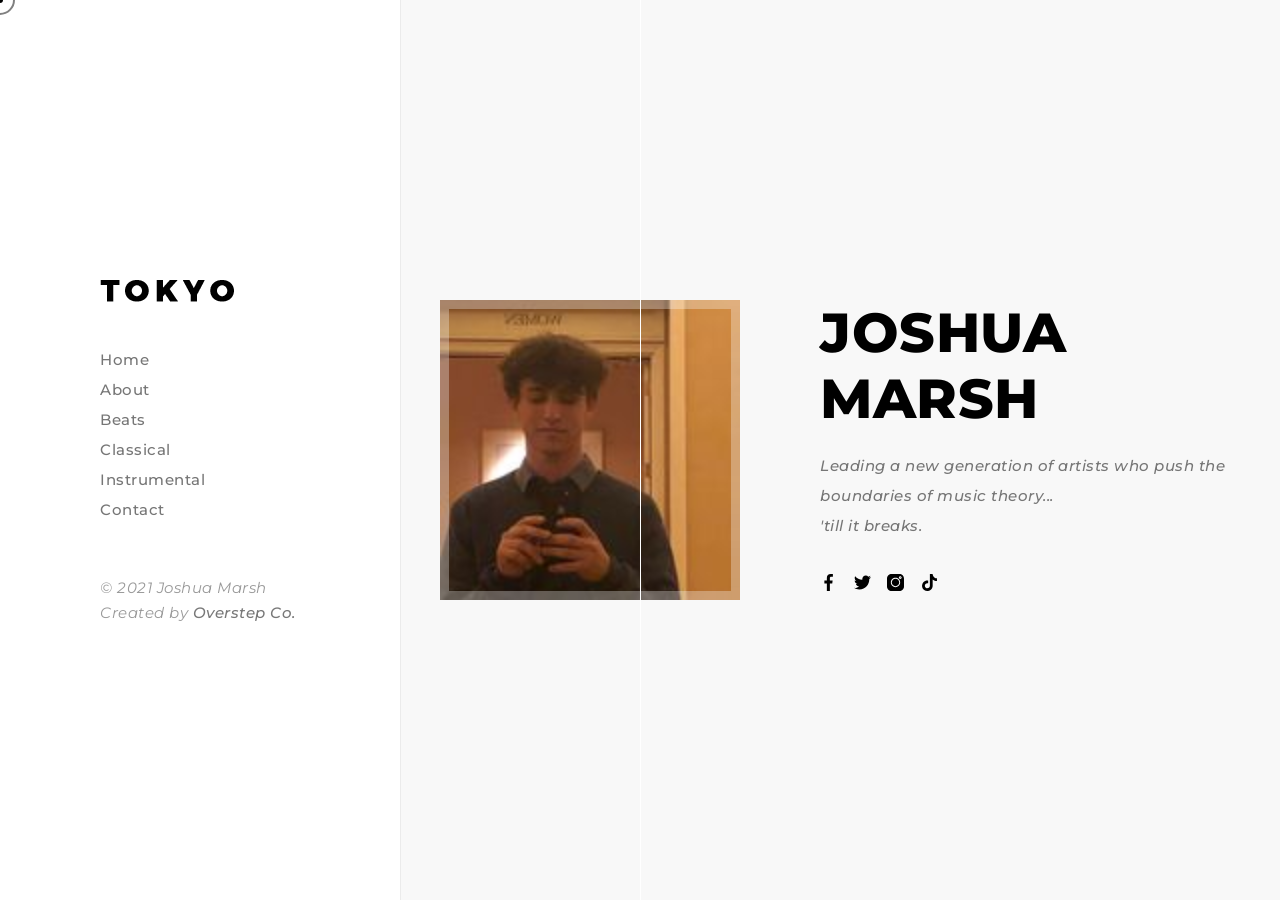
==== commit b6c285f4: "IDK man" ====
--- a/index.html
+++ b/index.html
@@ -151,7 +151,7 @@
 				<ul>
 					<li><a href="#home"><img class="svg" src="img/svg/home-run.svg" alt="" /></a></li>
 					<li><a href="#about"><img class="svg" src="img/svg/avatar.svg" alt="" /></a></li>
-					<li><a href="#portfolio"><img class="svg" src="img/svg/briefcase.svg" alt="" /></a></li>
+					<li><a href="#classical"><img class="svg" src="img/svg/briefcase.svg" alt="" /></a></li>
 					<li><a href="#news"><img class="svg" src="img/svg/paper.svg" alt="" /></a></li>
 					<li><a href="#contact"><img class="svg" src="img/svg/mail.svg" alt="" /></a></li>
 				</ul>
@@ -170,8 +170,9 @@
 				<ul>
 					<li><a href="#home">Home</a></li>
 					<li><a href="#about">About</a></li>
-					<li><a href="#portfolio">Portfolio</a></li>
-					<li><a href="#news">News</a></li>
+					<li><a href="#beats">Beats</a></li>
+					<li><a href="#classical">Classical</a></li>
+					<li><a href="#instrumental">Instrumental</a></li>
 					<li><a href="#contact">Contact</a></li>
 				</ul>
 			</div>
@@ -217,22 +218,21 @@
 				<div class="container">
 					<div class="tokyo_tm_about">
 						<div class="about_image">
-							<img src="img/slider/1.jpg" alt="" />
+							<img src="img/portfolio/2.jpg" alt="" />
 						</div>
 						<div class="description">
 							<h3 class="name">Joshua Marsh - Musician</h3>
 							<div class="description_inner">
 								<div class="left">
 									<p>Lorem ipsum dolor sit amet, consectetur adipiscing elit. Integer ultrices tellus sit amet dolor commodo, vel eleifend lorem finibus. Duis luctus efficitur diam, ut aliquam turpis euismod at. Curabitur cursus sem nulla, eu maximus sem tempus eu. Etiam elementum id diam in laoreet. Duis aliquam porttitor tellus.</p>
-									<div class="tokyo_tm_button">
+									<!-- <div class="tokyo_tm_button">
 										<a href="#">Learn More</a>
-									</div>
+									</div> -->
 								</div>
 								<div class="right">
 									<ul>
-										<li><p><span>Birthday:</span>02.24.2002</p></li>
 										<li><p><span>Age:</span>19</p></li>
-										<li><p><span>Email:</span><a href="mailto:jemarsh100@gmail.com">jemarsh100@gmail.com</a></p></li>
+										<li><p><span>Email:</span><a href="mailto:joshuamarshmusic@gmail.com">joshuamarshmusic@gmail.com</a></p></li>
 										<li><p><span>Phone:</span><a href="sms:6023886109">(602) 388 6109</a></p></li>
 										<li><p><span>Location:</span>Phoenix, AZ</p></li>
 									</ul>
@@ -243,289 +243,7 @@
 				</div>	
 			</div>
 			<!-- /ABOUT -->
-
-			<div class="tokyo_tm_portfolio_titles"></div>
-			<!-- PORTFOLIO -->
-			<div id="portfolio" class="tokyo_tm_section">
-				<div class="container">
-					<div class="tokyo_tm_portfolio">
-						<div class="tokyo_tm_title">
-							<div class="title_flex">
-								<div class="left">
-									<span>Portfolio</span>
-									<h3>Creative Portfolio</h3>
-								</div>
-								<div class="portfolio_filter">
-									<ul>
-										<li><a href="#" class="current" data-filter="*">All</a></li>
-										<li><a href="#" data-filter=".vimeo">Vimeo</a></li>
-										<li><a href="#" data-filter=".youtube">Youtube</a></li>
-										<li><a href="#" data-filter=".soundcloud">Soundcloud</a></li>
-										<li><a href="#" data-filter=".image">Image</a></li>
-									</ul>
-								</div>
-							</div>
-						</div>
-						<div class="list_wrapper">
-							<ul class="portfolio_list gallery_zoom">
-								<li class="vimeo">
-									<div class="inner">
-										<div class="entry tokyo_tm_portfolio_animation_wrap" data-title="Teresa Butler" data-category="Vimeo">
-											<a class="popup-vimeo" href="https://vimeo.com/312334044">
-												<img src="img/thumbs/3-4.jpg" alt="" />
-												<div class="main_image" data-img-url="img/portfolio/1.jpg"></div>
-											</a>
-										</div>
-									</div>
-								</li>
-								<li class="youtube">
-									<div class="inner">
-										<div class="entry tokyo_tm_portfolio_animation_wrap" data-title="Ashley Flores" data-category="Youtube">
-											<a class="popup-youtube" href="https://www.youtube.com/watch?v=Amq-qlqbjYA">
-												<img src="img/thumbs/3-4.jpg" alt="" />
-												<div class="main_image" data-img-url="img/portfolio/2.jpg"></div>
-											</a>
-										</div>
-									</div>
-								</li>
-								<li class="soundcloud">
-									<div class="inner">
-										<div class="entry tokyo_tm_portfolio_animation_wrap" data-title="Derek Smith" data-category="Soundcloud">
-											<a class="soundcloude_link mfp-iframe audio" href="https://w.soundcloud.com/player/?url=https%3A//api.soundcloud.com/tracks/252739311&color=%23ff5500&auto_play=true&hide_related=false&show_comments=true&show_user=true&show_reposts=false&show_teaser=true&visual=true">
-												<img src="img/thumbs/3-4.jpg" alt="" />
-												<div class="main_image" data-img-url="img/portfolio/8.jpg"></div>
-											</a>
-										</div>
-									</div>
-								</li>
-								<li class="image">
-									<div class="inner">
-										<div class="entry tokyo_tm_portfolio_animation_wrap" data-title="Gloria Jenkins" data-category="Image">
-											<a class="zoom" href="img/portfolio/3.jpg">
-												<img src="img/thumbs/3-4.jpg" alt="" />
-												<div class="main_image" data-img-url="img/portfolio/3.jpg"></div>
-											</a>
-										</div>
-									</div>
-								</li>
-								<li class="vimeo">
-									<div class="inner">
-										<div class="entry tokyo_tm_portfolio_animation_wrap" data-title="Gemma Sanders" data-category="Vimeo">
-											<a class="popup-vimeo" href="https://vimeo.com/281498399">
-												<img src="img/thumbs/3-4.jpg" alt="" />
-												<div class="main_image" data-img-url="img/portfolio/4.jpg"></div>
-											</a>
-										</div>
-									</div>
-								</li>
-								<li class="youtube">
-									<div class="inner">
-										<div class="entry tokyo_tm_portfolio_animation_wrap" data-title="Olive Tucker" data-category="Youtube">
-											<a class="popup-youtube" href="https://www.youtube.com/watch?v=kJQP7kiw5Fk">
-												<img src="img/thumbs/3-4.jpg" alt="" />
-												<div class="main_image" data-img-url="img/portfolio/5.jpg"></div>
-											</a>
-										</div>
-									</div>
-								</li>
-								<li class="soundcloud">
-									<div class="inner">
-										<div class="entry tokyo_tm_portfolio_animation_wrap" data-title="Kelly Lowrens" data-category="Soundcloud">
-											<a class="soundcloude_link mfp-iframe audio" href="https://w.soundcloud.com/player/?url=https%3A//api.soundcloud.com/tracks/224072742&color=%23ff5500&auto_play=true&hide_related=false&show_comments=true&show_user=true&show_reposts=false&show_teaser=true&visual=true">
-												<img src="img/thumbs/3-4.jpg" alt="" />
-												<div class="main_image" data-img-url="img/portfolio/9.jpg"></div>
-											</a>
-										</div>
-									</div>
-								</li>
-								<li class="image">
-									<div class="inner">
-										<div class="entry tokyo_tm_portfolio_animation_wrap" data-title="Hanna Rivera" data-category="image">
-											<a class="zoom" href="img/portfolio/6.jpg">
-												<img src="img/thumbs/3-4.jpg" alt="" />
-												<div class="main_image" data-img-url="img/portfolio/6.jpg"></div>
-											</a>
-										</div>
-									</div>
-								</li>
-							</ul>
-						</div>
-					</div>
-				</div>	
-			</div>
-			<!-- /PORTFOLIO -->
-
-			<!-- NEWS -->
-			<div id="news" class="tokyo_tm_section">
-				<div class="container">
-					<div class="tokyo_tm_news">
-						<div class="tokyo_tm_title">
-							<div class="title_flex">
-								<div class="left">
-									<span>News</span>
-									<h3>Latest News</h3>
-								</div>
-							</div>
-						</div>
-						<ul>
-							<li>
-								<div class="list_inner">
-									<div class="image">
-										<img src="img/thumbs/4-3.jpg" alt="" />
-										<div class="main" data-img-url="img/news/1.jpg"></div>
-										<a class="tokyo_tm_full_link" href="#"></a>
-									</div>
-									<div class="details">
-										<h3 class="title"><a href="#">Format releases a new tool that enables direct video hosting</a></h3>
-										<p class="date">By <a href="#">Alex Watson</a> <span>05 April 2021</span></p>
-									</div>
-									<div class="main_content">
-										<div class="descriptions">
-											<p class="bigger">Just because we can't get out and about like we normally would, doesn’t mean we have to stop taking pictures. There’s still plenty you can do, provided you're prepared to use some imagination. Here are a few ideas to keep you shooting until normal life resumes.</p>
-											<p>Most photographers love to shoot the unusual, and you don’t get much more unusual than These Unprecedented Times. Right now everything counts as out of the ordinary. There are a number of remarkable things about these lockdown days that are worth photographing now so we can remember them when it is all over.</p>
-											<p>Streets empty that are usually busy are remarkable and can evoke the sense of historical pictures from before the invention of the motorcar. Other things that are different at the moment will be queues to get into stores and the lines marked out on the floor to show how far apart we should be.</p>
-											<div class="quotebox">
-												<div class="icon">
-													<img class="svg" src="img/svg/quote.svg" alt="" />
-												</div>
-												<p>Most photographers find it hard to see interesting pictures in places in which they are most familiar. A trip somewhere new seems always exactly what our photography needed, as shooting away from home consistently inspires us to new artistic heights.</p>
-											</div>
-											<p>Pretend everything is new and that you haven’t seen it before, and then you will be free to notice the leading lines, the places where one edge meets another in delightful geometric harmony, and how the ordinary things in the kitchen are transformed when the light is on or off.</p>
-											<p>The trick here is to look slowly, and then look again. Take the time to look in detail and to look at the same thing from different angles, with different light, long lenses and wide lenses. Then move to the left a bit. You may never feel the need to leave the house again.</p>
-										</div>
-										<div class="news_share">
-											<span>Share:</span>
-											<ul>
-												<li><a href="#"><img class="svg" src="img/svg/social/facebook.svg" alt="" /></a></li>
-												<li><a href="#"><img class="svg" src="img/svg/social/twitter.svg" alt="" /></a></li>
-												<li><a href="#"><img class="svg" src="img/svg/social/instagram.svg" alt="" /></a></li>
-												<li><a href="#"><img class="svg" src="img/svg/social/dribbble.svg" alt="" /></a></li>
-												<li><a href="#"><img class="svg" src="img/svg/social/tik-tok.svg"  alt="" /></a></li>
-											</ul>
-										</div>
-									</div>
-								</div>
-							</li>
-							<li>
-								<div class="list_inner">
-									<div class="image">
-										<img src="img/thumbs/4-3.jpg" alt="" />
-										<div class="main" data-img-url="img/news/2.jpg"></div>
-										<a class="tokyo_tm_full_link" href="#"></a>
-									</div>
-									<div class="details">
-										<h3 class="title"><a href="#">Sony announced two new full frame cameras with zero fanfare</a></h3>
-										<p class="date">By <a href="#">Brook Kennedy</a> <span>22 March 2021</span></p>
-									</div>
-									<div class="main_content">
-										<div class="descriptions">
-											<p class="bigger">Just because we can't get out and about like we normally would, doesn’t mean we have to stop taking pictures. There’s still plenty you can do, provided you're prepared to use some imagination. Here are a few ideas to keep you shooting until normal life resumes.</p>
-											<p>Most photographers love to shoot the unusual, and you don’t get much more unusual than These Unprecedented Times. Right now everything counts as out of the ordinary. There are a number of remarkable things about these lockdown days that are worth photographing now so we can remember them when it is all over.</p>
-											<p>Streets empty that are usually busy are remarkable and can evoke the sense of historical pictures from before the invention of the motorcar. Other things that are different at the moment will be queues to get into stores and the lines marked out on the floor to show how far apart we should be.</p>
-											<div class="quotebox">
-												<div class="icon">
-													<img class="svg" src="img/svg/quote.svg" alt="" />
-												</div>
-												<p>Most photographers find it hard to see interesting pictures in places in which they are most familiar. A trip somewhere new seems always exactly what our photography needed, as shooting away from home consistently inspires us to new artistic heights.</p>
-											</div>
-											<p>Pretend everything is new and that you haven’t seen it before, and then you will be free to notice the leading lines, the places where one edge meets another in delightful geometric harmony, and how the ordinary things in the kitchen are transformed when the light is on or off.</p>
-											<p>The trick here is to look slowly, and then look again. Take the time to look in detail and to look at the same thing from different angles, with different light, long lenses and wide lenses. Then move to the left a bit. You may never feel the need to leave the house again.</p>
-										</div>
-										<div class="news_share">
-											<span>Share:</span>
-											<ul>
-												<li><a href="#"><img class="svg" src="img/svg/social/facebook.svg" alt="" /></a></li>
-												<li><a href="#"><img class="svg" src="img/svg/social/twitter.svg" alt="" /></a></li>
-												<li><a href="#"><img class="svg" src="img/svg/social/instagram.svg" alt="" /></a></li>
-												<li><a href="#"><img class="svg" src="img/svg/social/dribbble.svg" alt="" /></a></li>
-												<li><a href="#"><img class="svg" src="img/svg/social/tik-tok.svg"  alt="" /></a></li>
-											</ul>
-										</div>
-									</div>
-								</div>
-							</li>
-							<li>
-								<div class="list_inner">
-									<div class="image">
-										<img src="img/thumbs/4-3.jpg" alt="" />
-										<div class="main" data-img-url="img/news/3.jpg"></div>
-										<a class="tokyo_tm_full_link" href="#"></a>
-									</div>
-									<div class="details">
-										<h3 class="title"><a href="#">Why every photographer should shoot film, even in 2021</a></h3>
-										<p class="date">By <a href="#">Paola Atkins</a> <span>15 Feb 2021</span></p>
-									</div>
-									<div class="main_content">
-										<div class="descriptions">
-											<p class="bigger">Just because we can't get out and about like we normally would, doesn’t mean we have to stop taking pictures. There’s still plenty you can do, provided you're prepared to use some imagination. Here are a few ideas to keep you shooting until normal life resumes.</p>
-											<p>Most photographers love to shoot the unusual, and you don’t get much more unusual than These Unprecedented Times. Right now everything counts as out of the ordinary. There are a number of remarkable things about these lockdown days that are worth photographing now so we can remember them when it is all over.</p>
-											<p>Streets empty that are usually busy are remarkable and can evoke the sense of historical pictures from before the invention of the motorcar. Other things that are different at the moment will be queues to get into stores and the lines marked out on the floor to show how far apart we should be.</p>
-											<div class="quotebox">
-												<div class="icon">
-													<img class="svg" src="img/svg/quote.svg" alt="" />
-												</div>
-												<p>Most photographers find it hard to see interesting pictures in places in which they are most familiar. A trip somewhere new seems always exactly what our photography needed, as shooting away from home consistently inspires us to new artistic heights.</p>
-											</div>
-											<p>Pretend everything is new and that you haven’t seen it before, and then you will be free to notice the leading lines, the places where one edge meets another in delightful geometric harmony, and how the ordinary things in the kitchen are transformed when the light is on or off.</p>
-											<p>The trick here is to look slowly, and then look again. Take the time to look in detail and to look at the same thing from different angles, with different light, long lenses and wide lenses. Then move to the left a bit. You may never feel the need to leave the house again.</p>
-										</div>
-										<div class="news_share">
-											<span>Share:</span>
-											<ul>
-												<li><a href="#"><img class="svg" src="img/svg/social/facebook.svg" alt="" /></a></li>
-												<li><a href="#"><img class="svg" src="img/svg/social/twitter.svg" alt="" /></a></li>
-												<li><a href="#"><img class="svg" src="img/svg/social/instagram.svg" alt="" /></a></li>
-												<li><a href="#"><img class="svg" src="img/svg/social/dribbble.svg" alt="" /></a></li>
-												<li><a href="#"><img class="svg" src="img/svg/social/tik-tok.svg"  alt="" /></a></li>
-											</ul>
-										</div>
-									</div>
-								</div>
-							</li>
-							<li>
-								<div class="list_inner">
-									<div class="image">
-										<img src="img/thumbs/4-3.jpg" alt="" />
-										<div class="main" data-img-url="img/news/4.jpg"></div>
-										<a class="tokyo_tm_full_link" href="#"></a>
-									</div>
-									<div class="details">
-										<h3 class="title"><a href="#">Stay creative in lockdown with these fun photo projects</a></h3>
-										<p class="date">By <a href="#">Kevin Stone</a> <span>22 Jan 2021</span></p>
-									</div>
-									<div class="main_content">
-										<div class="descriptions">
-											<p class="bigger">Just because we can't get out and about like we normally would, doesn’t mean we have to stop taking pictures. There’s still plenty you can do, provided you're prepared to use some imagination. Here are a few ideas to keep you shooting until normal life resumes.</p>
-											<p>Most photographers love to shoot the unusual, and you don’t get much more unusual than These Unprecedented Times. Right now everything counts as out of the ordinary. There are a number of remarkable things about these lockdown days that are worth photographing now so we can remember them when it is all over.</p>
-											<p>Streets empty that are usually busy are remarkable and can evoke the sense of historical pictures from before the invention of the motorcar. Other things that are different at the moment will be queues to get into stores and the lines marked out on the floor to show how far apart we should be.</p>
-											<div class="quotebox">
-												<div class="icon">
-													<img class="svg" src="img/svg/quote.svg" alt="" />
-												</div>
-												<p>Most photographers find it hard to see interesting pictures in places in which they are most familiar. A trip somewhere new seems always exactly what our photography needed, as shooting away from home consistently inspires us to new artistic heights.</p>
-											</div>
-											<p>Pretend everything is new and that you haven’t seen it before, and then you will be free to notice the leading lines, the places where one edge meets another in delightful geometric harmony, and how the ordinary things in the kitchen are transformed when the light is on or off.</p>
-											<p>The trick here is to look slowly, and then look again. Take the time to look in detail and to look at the same thing from different angles, with different light, long lenses and wide lenses. Then move to the left a bit. You may never feel the need to leave the house again.</p>
-										</div>
-										<div class="news_share">
-											<span>Share:</span>
-											<ul>
-												<li><a href="#"><img class="svg" src="img/svg/social/facebook.svg" alt="" /></a></li>
-												<li><a href="#"><img class="svg" src="img/svg/social/twitter.svg" alt="" /></a></li>
-												<li><a href="#"><img class="svg" src="img/svg/social/instagram.svg" alt="" /></a></li>
-												<li><a href="#"><img class="svg" src="img/svg/social/dribbble.svg" alt="" /></a></li>
-												<li><a href="#"><img class="svg" src="img/svg/social/tik-tok.svg"  alt="" /></a></li>
-											</ul>
-										</div>
-									</div>
-								</div>
-							</li>
-						</ul>
-					</div>
-				</div>	
-			</div>
-			<!-- /NEWS -->
-
+			
 			<!-- CONTACT -->
 			<div id="contact" class="tokyo_tm_section">
 				<div class="container">
@@ -592,6 +310,7 @@
 <script src="js/plugins.js"></script>
 <script src="js/init.js"></script>
 <!-- <script async defer src="https://maps.googleapis.com/maps/api/js?key=AIzaSyA5bpEs3xlB8vhxNFErwoo3MXR64uavf6Y&callback=initMap"></script> -->
+<script src="js/howler.core.js"></script>
 <!-- /SCRIPTS -->
 
 </body>
--- a/css/style.css
+++ b/css/style.css
@@ -505,13 +505,18 @@
 }
 .tokyo_tm_about .about_image{
 	width: 100%;
-	height: auto;
-	clear: both;
-	float: left;
+	height: 0;
+	position: relative;
+	padding-top: 56.25%;
 	margin-bottom: 48px;
 }
 .tokyo_tm_about .about_image img{
-	min-width: 100%;
+	position: absolute;
+	top: 0;
+	left: 0;
+	height: 100%;
+	width: 100%;
+	object-fit: cover;
 	box-shadow: 0px 0px 20px rgba(0,0,0,.12);
 }
 .tokyo_tm_about .description{
